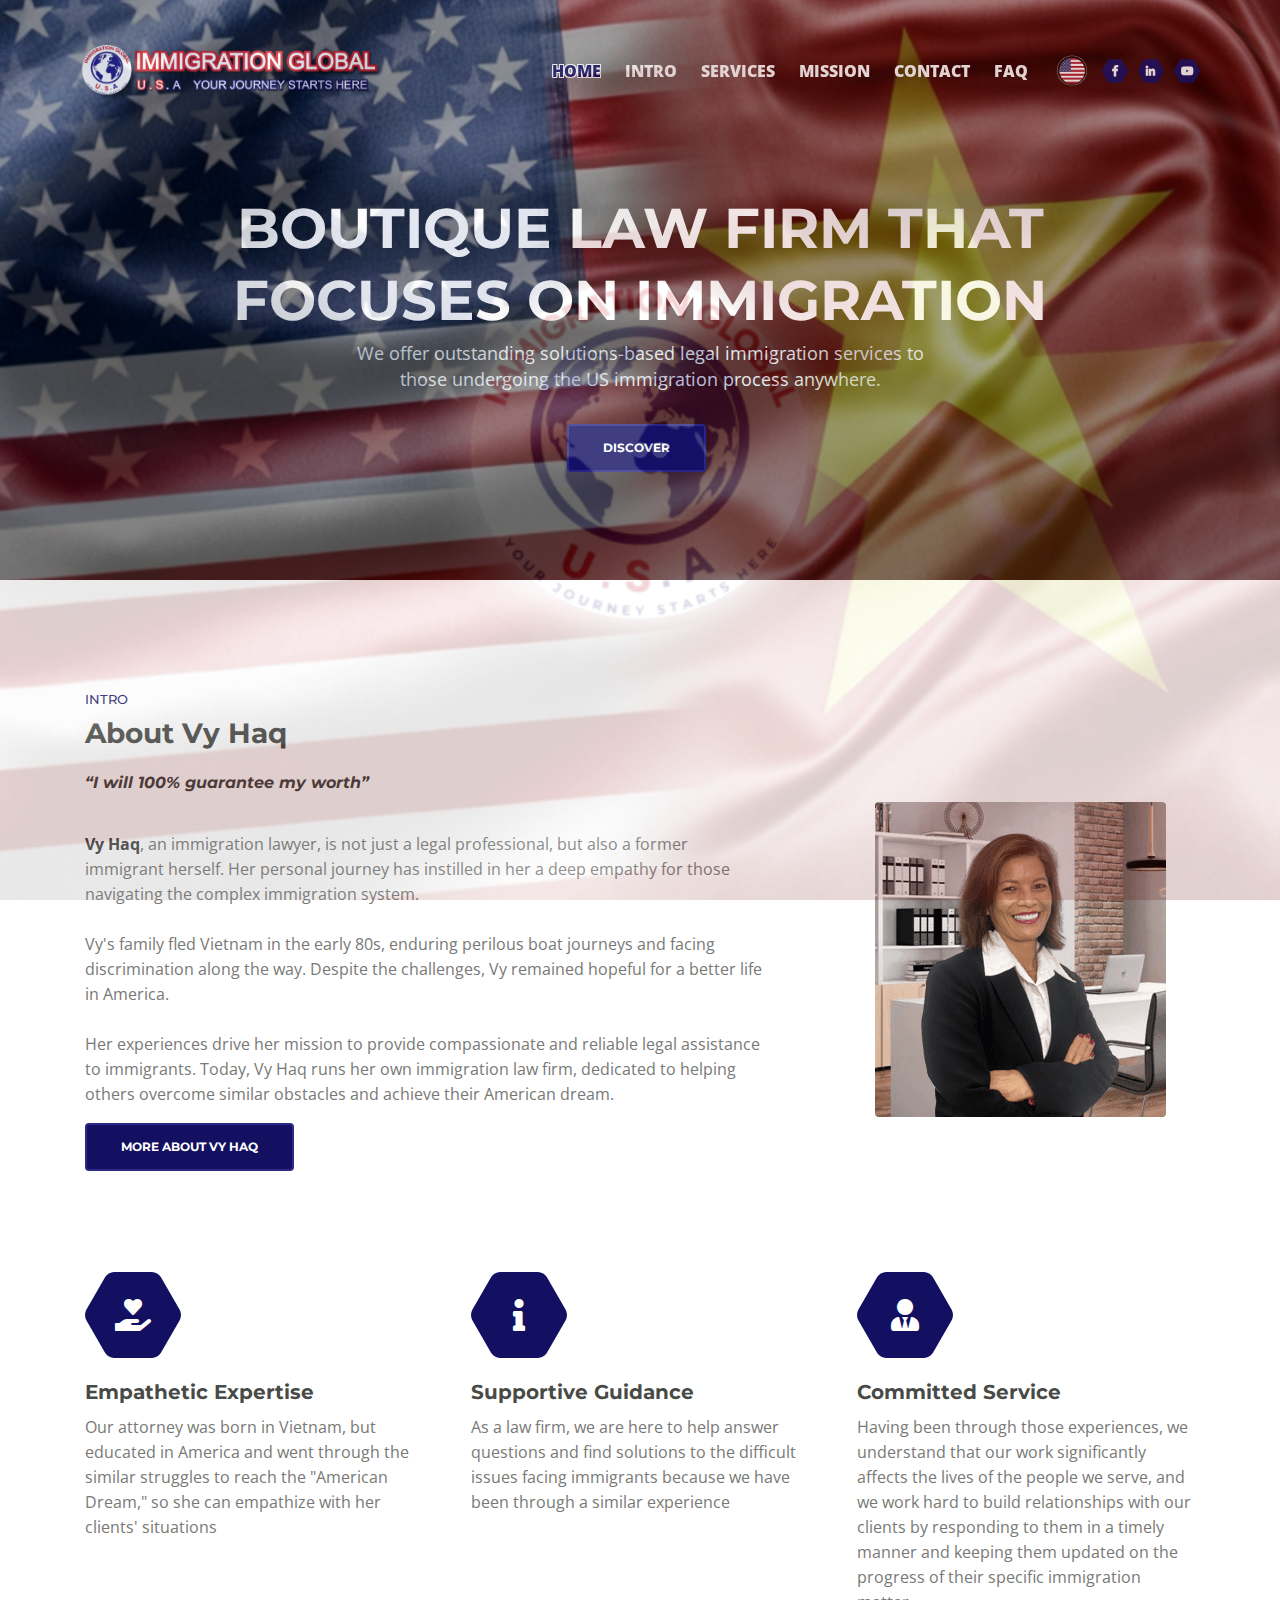
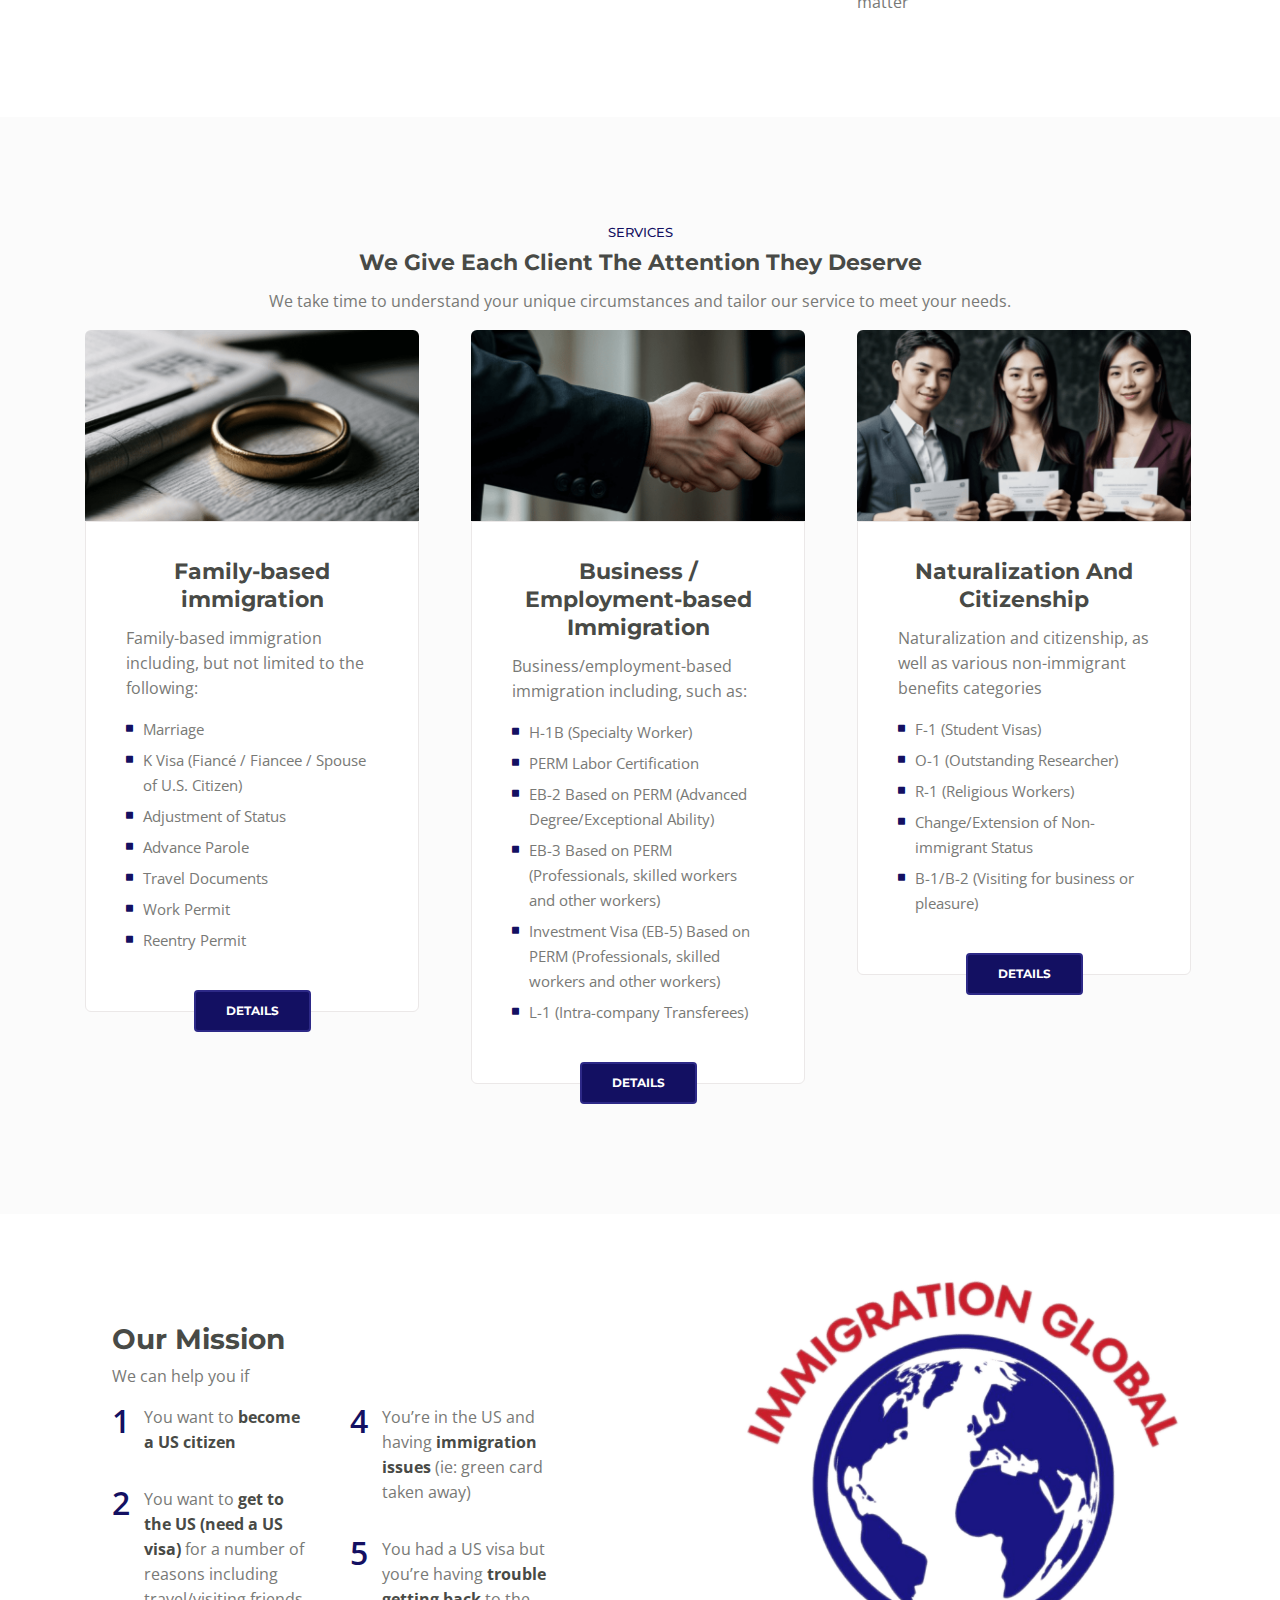
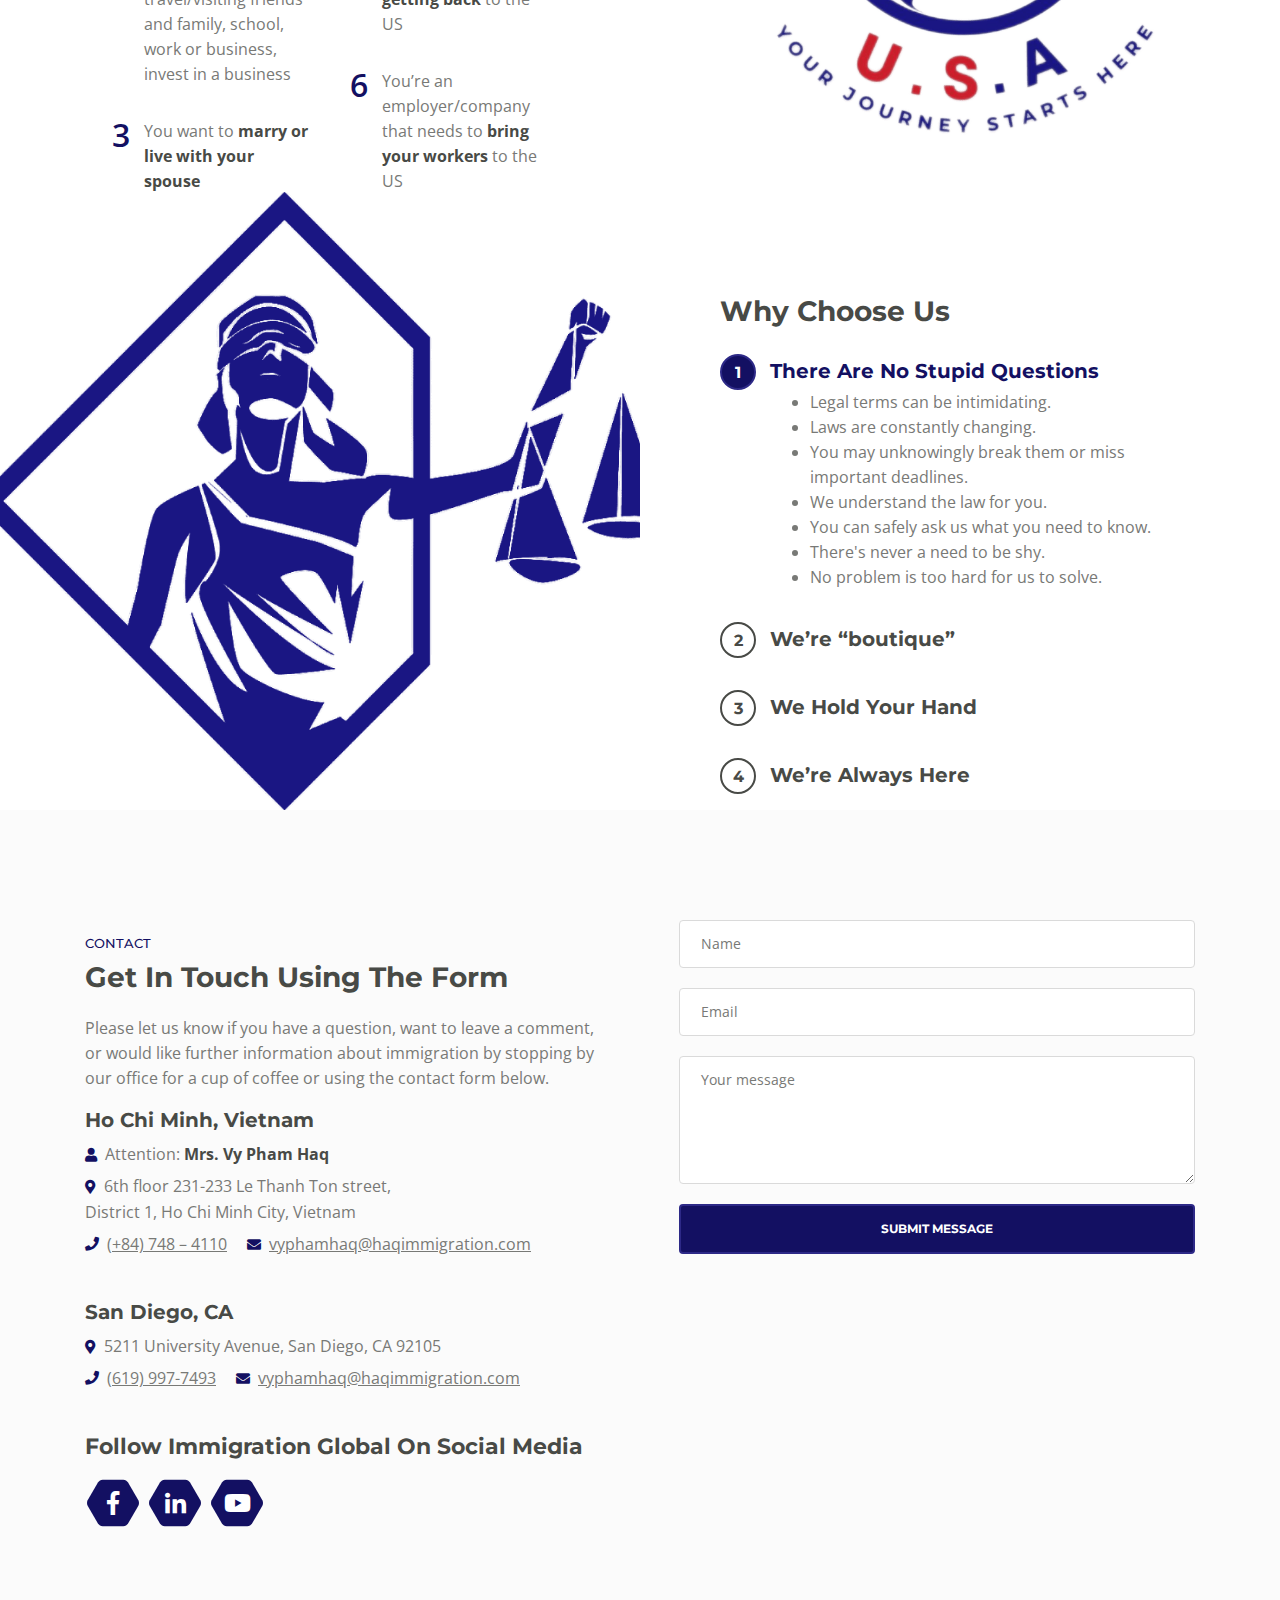
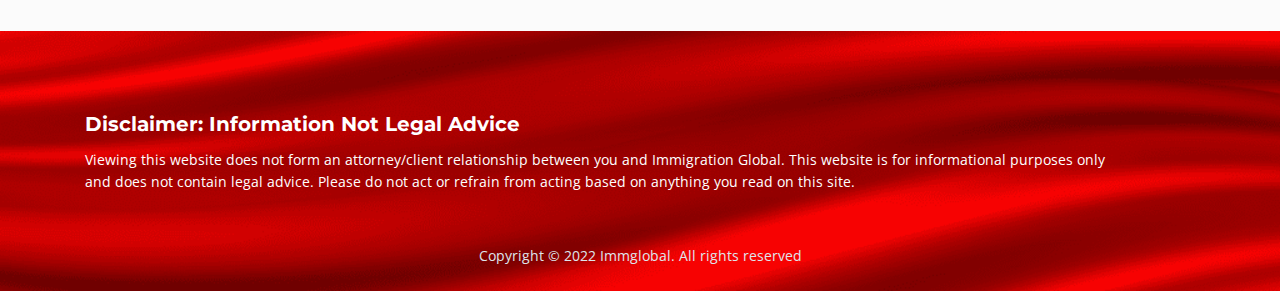
==== index-vn.html @ f874a33f "Lang" ====
<!DOCTYPE html>
<html lang="vi">
<head>
    <meta charset="utf-8">
    <meta name="viewport" content="width=device-width, initial-scale=1, shrink-to-fit=no">
    
    <!-- SEO Meta Tags -->
    <meta name="description" content="Immigration Global offers prestigious U.S. immigration services in Vietnam, including assistance with student visas, EB-5 investment visas, and family sponsorship for U.S. immigration.">
    <meta name="author" content="Inovatik">

    <!-- OG Meta Tags to improve the way the post looks when you share the page on LinkedIn, Facebook, Google+ -->
    <meta property="og:site_name" content="Immigration Global" /> <!-- website name -->
    <meta property="og:site" content="https://www.immigrationglobal.com" /> <!-- website link -->
    <meta property="og:title" content="Immigration Global - Prestige U.S. Immigration Services in Vietnam" /> <!-- title shown in the actual shared post -->
    <meta property="og:description" content="Immigration Global offers prestigious U.S. immigration services in Vietnam, including assistance with student visas, EB-5 investment visas, and family sponsorship for U.S. immigration." /> <!-- description shown in the actual shared post -->
    <meta property="og:image" content="https://www.immigrationglobal.com/images/og-image.jpg" /> <!-- image link, make sure it's jpg -->
    <meta property="og:url" content="https://www.immigrationglobal.com" /> <!-- where do you want your post to link to -->
    <meta property="og:type" content="website" />


    <!-- Website Title -->
    <title>Immigration Global - Prestige U.S. Immigration Services in Vietnam</title>
    
    <!-- Styles -->
    <link href="https://fonts.googleapis.com/css?family=Montserrat:500,700&display=swap&subset=latin-ext" rel="stylesheet">
    <link href="https://fonts.googleapis.com/css?family=Open+Sans:400,400i,600&display=swap&subset=latin-ext" rel="stylesheet">
    <link href="css/bootstrap.css" rel="stylesheet">
    <link href="css/fontawesome-all.css" rel="stylesheet">
    <link href="css/swiper.css" rel="stylesheet">
	<link href="css/magnific-popup.css" rel="stylesheet">
	<link href="css/styles.css" rel="stylesheet">
	
	<!-- Favicon  -->
    <link rel="apple-touch-icon" sizes="180x180" href="images/favicon/apple-touch-icon.png">
    <link rel="icon" type="image/png" sizes="32x32" href="images/favicon/favicon-32x32.png">
    <link rel="icon" type="image/png" sizes="16x16" href="images/favicon/favicon-16x16.png">
    <link rel="manifest" href="images/favicon/site.webmanifest">
</head>
<body data-spy="scroll" data-target=".fixed-top">
    
    <!-- Preloader -->
	<div class="spinner-wrapper">
        <div class="spinner">
            <div class="bounce1"></div>
            <div class="bounce2"></div>
            <div class="bounce3"></div>
        </div>
    </div>
    <!-- end of preloader -->
    

    <!-- Navbar -->
    <nav class="navbar navbar-expand-md navbar-dark navbar-custom fixed-top">
        <!-- Logo -->
        <a class="navbar-brand logo-image" href="index.html"><img src="images/logo-expanded.png" alt="alternative"></a>
        
        <!-- Mobile Menu Toggle Button -->
        <button class="navbar-toggler" type="button" data-toggle="collapse" data-target="#navbarsExampleDefault" aria-controls="navbarsExampleDefault" aria-expanded="false" aria-label="Toggle navigation">
            <span class="navbar-toggler-awesome fas fa-bars"></span>
            <span class="navbar-toggler-awesome fas fa-times"></span>
        </button>
        <!-- end of mobile menu toggle button -->

        <div class="collapse navbar-collapse" id="navbarsExampleDefault">
            <ul class="navbar-nav ml-auto">
                <li class="nav-item">
                    <a class="nav-link page-scroll" href="#header">HOME <span class="sr-only">(current)</span></a>
                </li>
                <li class="nav-item">
                    <a class="nav-link page-scroll" href="#intro">INTRO</a>
                </li>
                <li class="nav-item">
                    <a class="nav-link page-scroll" href="#services">SERVICES</a>
                </li>
                <li class="nav-item">
                    <a class="nav-link page-scroll" href="#mission">MISSION</a>
                </li>
                <li class="nav-item">
                    <a class="nav-link page-scroll" href="#contact">CONTACT</a>
                </li>
                <li class="nav-item">
                    <a class="nav-link page-scroll popup-with-move-anim" href="#faq-modal">FAQ</a>
                </li>
                <li class="nav-item ml-3">
                    <a class="nav-link nav-lang-us page-scroll" href="index.html" style="">
                    </a>
                </li>
            </ul>
            <span class="nav-item social-icons">
                <span class="fa-stack">
                    <a href="https://www.facebook.com/immiglobal.danang" target="_blank">
                        <span class="hexagon"></span>
                        <i class="fab fa-facebook-f fa-stack-1x"></i>
                    </a>
                </span>
                <span class="fa-stack">
                    <a href="https://www.linkedin.com/in/immigration-global-941715293" target="_blank">
                        <span class="hexagon"></span>
                        <i class="fab fa-linkedin-in fa-stack-1x"></i>
                    </a>
                </span>
                <span class="fa-stack">
                    <a href="https://www.youtube.com/@ImmigrationGlobal-bl4ry">
                        <span class="hexagon"></span>
                        <i class="fab fa-youtube fa-stack-1x"></i>
                    </a>
                </span>
            </span>
        </div>
    </nav> <!-- end of navbar -->
    <!-- end of navbar -->

    <!-- FAQ Lightbox -->
    <div id="faq-modal" class="lightbox-basic lightbox-faq zoom-anim-dialog mfp-hide">
        <div class="row align-items-center">
            <div class="col-lg-12">
                <h1>Frequently Asked Questions</h1>
                <hr class="line-heading">
            </div>
            <div class="col-lg-12">
                <p>
                    As immigration attorneys we are here to help answer questions and find solutions to the difficult issues facing immigrants because we have been through a similar experience. Having been through those experiences, we understand that our work significantly affects the lives of the people we serve, and we work hard to build relationships with our clients by responding to them in a timely manner and keeping them updated on the progress of their specific immigration matter.
                    <br>
                    <br>
                    Here, you will find answers to common queries about our services, including sponsorship, student visas, and investment visas. Explore the topics below to learn more about how we can assist you with your immigration needs.
                </p>
                <div class="accordion accordion-faq">
                    <div id="faq">
                        <h2>Sponsorship</h2>
                        <div class="item">
                            <div id="headingTwo">
                                <span class="collapsed" data-toggle="collapse" data-target="#collapseFaq1" aria-expanded="false" aria-controls="collapseFaq1" role="button">
                                    <span class="circle-numbering"></span><span class="accordion-title accordion-title-faq">Who can a U.S. Citizen Sponsor?</span>
                                </span>
                            </div>
                            <div id="collapseFaq1" class="collapse" aria-labelledby="headingTwo" data-parent="#faq">
                                <div class="accordion-body">
                                    <p>If you are a U.S. Citizen, you may petition for the following relatives, as long as you can prove the relationships:</p>
                                    <ul>
                                        <li>Husband or wife</li>
                                        <li>Unmarried children under 21 years old</li>
                                        <li>Unmarried son or daughter over 21 years old</li>
                                        <li>Married son or daughter of any age</li>
                                        <li>Brother(s) or Sister(s), if you are at least 21 years old</li>
                                        <li>Mother or father, if you are at least 21 years old</li>
                                    </ul>
                                </div>
                            </div>
                        </div> <!-- end of item -->
                        <div class="item">
                            <div id="headingTwo">
                                <span class="collapsed" data-toggle="collapse" data-target="#collapseFaq2" aria-expanded="false" aria-controls="collapseFaq2" role="button">
                                    <span class="circle-numbering"></span><span class="accordion-title accordion-title-faq">Who Can a Green Card Holder Sponsor?</span>
                                </span>
                            </div>
                            <div id="collapseFaq2" class="collapse" aria-labelledby="headingTwo" data-parent="#faq">
                                <div class="accordion-body">
                                    <p>If you are a lawful permanent resident (green card holder), you may petition for the following relatives, as long as you can prove the relationships:</p>
                                    <ul>
                                        <li>Husband or wife</li>
                                        <li>Unmarried child under 21 years of age</li>
                                        <li>Unmarried son or daughter over 21 years of age</li>
                                    </ul>
                                </div>
                            </div>
                        </div> <!-- end of item -->

                        <h2>F-1 Visa</h2>
                        <div class="item">
                            <div id="headingTwo">
                                <span class="collapsed" data-toggle="collapse" data-target="#collapseFaq3" aria-expanded="false" aria-controls="collapseFaq3" role="button">
                                    <span class="circle-numbering"></span><span class="accordion-title accordion-title-faq">What is an F-1 status?</span>
                                </span>
                            </div>
                            <div id="collapseFaq3" class="collapse" aria-labelledby="headingTwo" data-parent="#faq">
                                <div class="accordion-body">
                                    <p>An F-1 status is a non-immigrant status issued by the USCIS to the foreign student who is pursuing full-time study in the US.</p>
                                </div>
                            </div>
                        </div> <!-- end of item -->
                        <div class="item">
                            <div id="headingTwo">
                                <span class="collapsed" data-toggle="collapse" data-target="#collapseFaq4" aria-expanded="false" aria-controls="collapseFaq4" role="button">
                                    <span class="circle-numbering"></span><span class="accordion-title accordion-title-faq">How long can an alien student study in the U.S. under F-1 status?</span>
                                </span>
                            </div>
                            <div id="collapseFaq4" class="collapse" aria-labelledby="headingTwo" data-parent="#faq">
                                <div class="accordion-body">
                                    <p>F-1 status is allowed to remain in the U.S. for the duration of schooling.</p>
                                </div>
                            </div>
                        </div> <!-- end of item -->
                        <div class="item">
                            <div id="headingTwo">
                                <span class="collapsed" data-toggle="collapse" data-target="#collapseFaq5" aria-expanded="false" aria-controls="collapseFaq5" role="button">
                                    <span class="circle-numbering"></span><span class="accordion-title accordion-title-faq">I am in F-1 status. May I travel outside the US?</span>
                                </span>
                            </div>
                            <div id="collapseFaq5" class="collapse" aria-labelledby="headingTwo" data-parent="#faq">
                                <div class="accordion-body">
                                    <p>Yes, you may travel outside the US when you are in F-1 status.</p>
                                </div>
                            </div>
                        </div> <!-- end of item -->
                        <div class="item">
                            <div id="headingTwo">
                                <span class="collapsed" data-toggle="collapse" data-target="#collapseFaq6" aria-expanded="false" aria-controls="collapseFaq6" role="button">
                                    <span class="circle-numbering"></span><span class="accordion-title accordion-title-faq">I am in F-1 status. Am I allowed to work on campus?</span>
                                </span>
                            </div>
                            <div id="collapseFaq6" class="collapse" aria-labelledby="headingTwo" data-parent="#faq">
                                <div class="accordion-body">
                                    <p>Yes, you are allowed to work on campus, but the on-campus employment cannot displace US residents. Also, you are limited to 20 hours of work per week.</p>
                                </div>
                            </div>
                        </div> <!-- end of item -->

                        <h2>EB5-Investment Visa</h2>
                        <div class="item">
                            <div id="headingTwo">
                                <span class="collapsed" data-toggle="collapse" data-target="#collapseFaq7" aria-expanded="false" aria-controls="collapseFaq7" role="button">
                                    <span class="circle-numbering"></span><span class="accordion-title accordion-title-faq">How much money do I need to invest to get the EB visa?</span>
                                </span>
                            </div>
                            <div id="collapseFaq7" class="collapse" aria-labelledby="headingTwo" data-parent="#faq">
                                <div class="accordion-body">
                                    <p>The standard minimum amount has increased to $1.8 million or $900,000, depending on where the business that receives the investment is located.</p>
                                </div>
                            </div>
                        </div> <!-- end of item -->
                        <div class="item">
                            <div id="headingTwo">
                                <span class="collapsed" data-toggle="collapse" data-target="#collapseFaq8" aria-expanded="false" aria-controls="collapseFaq8" role="button">
                                    <span class="circle-numbering"></span><span class="accordion-title accordion-title-faq">What is an investment visa?</span>
                                </span>
                            </div>
                            <div id="collapseFaq8" class="collapse" aria-labelledby="headingTwo" data-parent="#faq">
                                <div class="accordion-body">
                                    <p>EB-5 visas enable foreigners to immigrate to the US if they make an investment in a U.S. business.</p>
                                </div>
                            </div>
                        </div> <!-- end of item -->
                        <div class="item">
                            <div id="headingTwo">
                                <span class="collapsed" data-toggle="collapse" data-target="#collapseFaq9" aria-expanded="false" aria-controls="collapseFaq9" role="button">
                                    <span class="circle-numbering"></span><span class="accordion-title accordion-title-faq">Can EB-5 visa holders work in the US?</span>
                                </span>
                            </div>
                            <div id="collapseFaq9" class="collapse" aria-labelledby="headingTwo" data-parent="#faq">
                                <div class="accordion-body">
                                    <p>EB-5 visa holders are granted a green card which allows them to permanently live and work in the US.</p>
                                </div>
                            </div>
                        </div> <!-- end of item -->
                        <div class="item">
                            <div id="headingTwo">
                                <span class="collapsed" data-toggle="collapse" data-target="#collapseFaq10" aria-expanded="false" aria-controls="collapseFaq10" role="button">
                                    <span class="circle-numbering"></span><span class="accordion-title accordion-title-faq">Can I bring my family to the US?</span>
                                </span>
                            </div>
                            <div id="collapseFaq10" class="collapse" aria-labelledby="headingTwo" data-parent="#faq">
                                <div class="accordion-body">
                                    <p>EB-5 visa holders can also bring their spouse and unmarried children under the age of 21 to the US.</p>
                                    <p>There are several requirements that foreign investors must meet to qualify for an EB-5 visa. Investors must make the required capital investment in a U.S. business.</p>
                                </div>
                            </div>
                        </div> <!-- end of item -->
                        <div class="item">
                            <div id="headingTwo">
                                <span class="collapsed" data-toggle="collapse" data-target="#collapseFaq11" aria-expanded="false" aria-controls="collapseFaq11" role="button">
                                    <span class="circle-numbering"></span><span class="accordion-title accordion-title-faq">What are the requirements?</span>
                                </span>
                            </div>
                            <div id="collapseFaq11" class="collapse" aria-labelledby="headingTwo" data-parent="#faq">
                                <div class="accordion-body">
                                    <p>There are two investment options for EB-5 visa applicants. EB-5 applicants can facilitate their investment as an individual (direct) or can invest through an EB-5 Regional Center.</p>
                                </div>
                            </div>
                        </div> <!-- end of item -->
                        <div class="item">
                            <div id="headingTwo">
                                <span class="collapsed" data-toggle="collapse" data-target="#collapseFaq12" aria-expanded="false" aria-controls="collapseFaq12" role="button">
                                    <span class="circle-numbering"></span><span class="accordion-title accordion-title-faq">Can EB-5 Investors become US citizens?</span>
                                </span>
                            </div>
                            <div id="collapseFaq12" class="collapse" aria-labelledby="headingTwo" data-parent="#faq">
                                <div class="accordion-body">
                                    <p>To qualify to become a U.S. citizen, the EB-5 visa holders must first be permanent residents for at least five years. Then the EB-5 visa holder can go through the naturalization process which enables them to become a United States citizen.</p>
                                </div>
                            </div>
                        </div> <!-- end of item -->
                        <div class="item">
                            <div id="headingTwo">
                                <span class="collapsed" data-toggle="collapse" data-target="#collapseFaq13" aria-expanded="false" aria-controls="collapseFaq13" role="button">
                                    <span class="circle-numbering"></span><span class="accordion-title accordion-title-faq">What is a working visa?</span>
                                </span>
                            </div>
                            <div id="collapseFaq13" class="collapse" aria-labelledby="headingTwo" data-parent="#faq">
                                <div class="accordion-body">
                                    <p>The working visa is used for people to go and work temporarily in the U.S. for a specified period of time. The period of time that you will be working should be noted in the employment contract or the visa application.</p>
                                </div>
                            </div>
                        </div> <!-- end of item -->

                        <h2>B-1 Business Visa And B-2 Visiting Visa</h2>
                        <div class="item">
                            <div id="headingTwo">
                                <span class="collapsed" data-toggle="collapse" data-target="#collapseFaq14" aria-expanded="false" aria-controls="collapseFaq14" role="button">
                                    <span class="circle-numbering"></span><span class="accordion-title accordion-title-faq">What is a B-1 Business Visa?</span>
                                </span>
                            </div>
                            <div id="collapseFaq14" class="collapse" aria-labelledby="headingTwo" data-parent="#faq">
                                <div class="accordion-body">
                                    <p>When traveling for business, an individual should apply for a B-1 visa. Reasons to apply for a business visa include the following: consulting with business associates, attending a business conference or convention, negotiating contracts, purchasing property, and investigating business opportunities. If you plan to come to the United States for one of these business-related purposes, you may be eligible to apply for a B-1 visa. Learn more about your eligibility on our B-1 visa page.</p>
                                </div>
                            </div>
                        </div> <!-- end of item -->
                        <div class="item">
                            <div id="headingTwo">
                                <span class="collapsed" data-toggle="collapse" data-target="#collapseFaq15" aria-expanded="false" aria-controls="collapseFaq15" role="button">
                                    <span class="circle-numbering"></span><span class="accordion-title accordion-title-faq">What is a B-2 Visiting Visa?</span>
                                </span>
                            </div>
                            <div id="collapseFaq15" class="collapse" aria-labelledby="headingTwo" data-parent="#faq">
                                <div class="accordion-body">
                                    <p>Those who wish to travel to the US for tourism, vacation, or to visit family should apply for the B-2 visa. This visa also includes those who are entering the country for medical treatment or participation in certain types of social or service events. Immigration can issue the visiting visa for up to six months.</p>
                                </div>
                            </div>
                        </div> <!-- end of item -->

                        <h2>Fiancé Visa (K-1)</h2>
                        <div class="item">
                            <div id="headingTwo">
                                <span class="collapsed" data-toggle="collapse" data-target="#collapseFaq16" aria-expanded="false" aria-controls="collapseFaq16" role="button">
                                    <span class="circle-numbering"></span><span class="accordion-title accordion-title-faq">What is a fiancé (K-1) Visa?</span>
                                </span>
                            </div>
                            <div id="collapseFaq16" class="collapse" aria-labelledby="headingTwo" data-parent="#faq">
                                <div class="accordion-body">
                                    <p>The fiancé visa is for the fiancé of a U.S. citizen to travel to the US for the purpose of marriage to the U.S. citizen.</p>
                                </div>
                            </div>
                        </div> <!-- end of item -->
                        <div class="item">
                            <div id="headingTwo">
                                <span class="collapsed" data-toggle="collapse" data-target="#collapseFaq17" aria-expanded="false" aria-controls="collapseFaq17" role="button">
                                    <span class="circle-numbering"></span><span class="accordion-title accordion-title-faq">How long does it take to process the visa?</span>
                                </span>
                            </div>
                            <div id="collapseFaq17" class="collapse" aria-labelledby="headingTwo" data-parent="#faq">
                                <div class="accordion-body">
                                    <p>It takes four to six months, depending on your situation.</p>
                                </div>
                            </div>
                        </div> <!-- end of item -->
                        <div class="item">
                            <div id="headingTwo">
                                <span class="collapsed" data-toggle="collapse" data-target="#collapseFaq18" aria-expanded="false" aria-controls="collapseFaq18" role="button">
                                    <span class="circle-numbering"></span><span class="accordion-title accordion-title-faq">What happens once I arrive in the US?</span>
                                </span>
                            </div>
                            <div id="collapseFaq18" class="collapse" aria-labelledby="headingTwo" data-parent="#faq">
                                <div class="accordion-body">
                                    <p>You have to get married within 90 days of your arrival or you need to return to your country.</p>
                                </div>
                            </div>
                        </div> <!-- end of item -->

                        <h2>Marriage Visa</h2>
                        <div class="item">
                            <div id="headingTwo">
                                <span class="collapsed" data-toggle="collapse" data-target="#collapseFaq19" aria-expanded="false" aria-controls="collapseFaq19" role="button">
                                    <span class="circle-numbering"></span><span class="accordion-title accordion-title-faq">What is a marriage visa?</span>
                                </span>
                            </div>
                            <div id="collapseFaq19" class="collapse" aria-labelledby="headingTwo" data-parent="#faq">
                                <div class="accordion-body">
                                    <p>A Marriage Visa is an immigration visa that allows the foreign spouse of a U.S. Citizen or U.S. Legal Resident to immigrate to the United States.</p>
                                </div>
                            </div>
                        </div> <!-- end of item -->
                        <div class="item">
                            <div id="headingTwo">
                                <span class="collapsed" data-toggle="collapse" data-target="#collapseFaq20" aria-expanded="false" aria-controls="collapseFaq20" role="button">
                                    <span class="circle-numbering"></span><span class="accordion-title accordion-title-faq">How long does it take for my wife/husband to come to the US?</span>
                                </span>
                            </div>
                            <div id="collapseFaq20" class="collapse" aria-labelledby="headingTwo" data-parent="#faq">
                                <div class="accordion-body">
                                    <p>It takes approximately 6-8 months, or longer depending on your situation.</p>
                                </div>
                            </div>
                        </div> <!-- end of item -->
                    </div> <!-- end of faq -->
                </div> <!-- end of accordion -->
            </div> <!-- end of col -->
        </div> <!-- end of row -->
        <div class="row">
            <button title="Close (Esc)" type="button" class="mfp-close x-button">×</button>
        </div> <!-- end of row -->
    </div> <!-- end of lightbox-basic -->
    <!-- end of faq lightbox -->

    <!-- Header -->
    <header id="header" class="header">
        <div class="header-content">
            <div class="container">
                <div class="row">
                    <div class="col-lg-12">
                        <div class="text-container">
                            <h1><span id="js-rotating-1">
                                Boutique law firm that,
                                First 20-minute,
                                Relatable attorney that,
                                We are fully fluent in,
                                Offices in San Diego,
                                Reliable services,
                                Dedicated to ensuring your
                            </span></h1>
                            <h1><span id="js-rotating-2">
                                focuses on immigration,
                                consultation is free,
                                understands your needs,
                                Vietnamese and English,
                                and Ho Chi Minh,
                                when you need them,
                                success in every step
                            </span></h1>
                            <p class="p-heading p-large">We offer outstanding solutions-based legal immigration services to those undergoing the US immigration process anywhere.</p>
                            <a class="btn-solid-lg page-scroll" href="#intro">DISCOVER</a>
                        </div>
                    </div> <!-- end of col -->
                </div> <!-- end of row -->
            </div> <!-- end of container -->
        </div> <!-- end of header-content -->
    </header> <!-- end of header -->
    <!-- end of header -->

    <!-- Intro -->
    <div id="intro" class="basic-1">
        <div class="container">
            <div class="row">
                <div class="col-lg-12">
                    <div class="section-title">INTRO</div>
                    <h2>About Vy Haq</h2>
                    <h6><i>“I will 100% guarantee my worth”</i></h6>
                </div>
                <div class="col-lg-8">
                    <div class="text-container">
                        <p>
                            <strong>Vy Haq</strong>, an immigration lawyer, is not just a legal professional, but also a former immigrant herself. Her personal journey has instilled in her a deep empathy for those navigating the complex immigration system.
                            <br>
                            <br>
                            Vy's family fled Vietnam in the early 80s, enduring perilous boat journeys and facing discrimination along the way. Despite the challenges, Vy remained hopeful for a better life in America.
                            <br>
                            <br>
                            Her experiences drive her mission to provide compassionate and reliable legal assistance to immigrants. Today, Vy Haq runs her own immigration law firm, dedicated to helping others overcome similar obstacles and achieve their American dream.
                        </p>
                        <a class="btn-solid-lg page-scroll popup-with-move-anim" href="#more-about-modal">MORE ABOUT VY HAQ</a>
                    </div> <!-- end of text-container -->
                </div> <!-- end of col -->
                <div class="col-lg-4">
                    <div class="image-container">
                        <img class="img-fluid d-block mx-auto" src="images/intro-office.png" alt="alternative">
                    </div> <!-- end of image-container -->
                </div> <!-- end of col -->
            </div> <!-- end of row -->
        </div> <!-- end of container -->
    </div> <!-- end of basic-1 -->
    <!-- end of intro -->


    <!-- About Lightbox -->
    <div id="more-about-modal" class="lightbox-basic zoom-anim-dialog mfp-hide">
        <div class="row align-items-center">
            <div class="col-lg-12">
                <h3>More About Vy Haq</h3>
                <hr class="line-heading">
                <h6><i>“I am a 'Boat Person'”</i></h6>
            </div>
            <div class="col-lg-8 order-2 order-lg-1 text-left text-lg-left">
                <p>
                    I’m not just a lawyer. I am a former immigrant myself. My personal life experience has fueled my passion for providing the most caring immigration services possible, at reasonable rates. I’m invested in your story. Your story is my story.
                    <br>
                    <br>
                    Because my grandfather served the Southern army during the Vietnam war, he was seen as unpatriotic. Our family was always under watchful eyes, and not treated equally because of this. In the early 80’s it was against the law to leave Vietnam, but my parents knew that we needed to. However, because of spying neighbors, we had to escape in the dead of night on small boats. It’s why we were given the name “boat people.”
                </p>
            </div> <!-- end of col -->
            <div class="col-lg-4 text-center order-1 order-lg-2">
                <img class="img-fluid img-more-about" src="images/more-about-1.png" alt="alternative">
            </div> <!-- end of col -->
        </div> <!-- end of row -->
        <div class="row align-items-center">
            <div class="col-lg-4 text-center order-1 order-lg-1">
                <img class="img-fluid img-more-about" src="images/more-about-2.png" alt="alternative">
            </div> <!-- end of col -->
            <div class="col-lg-8 text-left text-lg-right order-2 order-lg-2">
                <p>
                    My father and siblings left years before my mother and I did. I was only 6 at the time and the journey was far too dangerous. When the time ripened, my mother searched many late nights for a boat for us. Finally the day came. We stuffed ourselves quietly with the others into a dark shack in the countryside. When the door opened we all ran for our dear lives towards the boat. Some were shot, some were captured, and some just didn’t make it. The boat was too small for all of us.
                    <br>
                    <br>
                    The journey was hardly easier. The waves could be relentless, my mother became sick immediately, and we didn’t have enough food and water. If you got too sick, they threw you overboard to prevent contagion. I was scared for my life and I was really scared for my mother’s life. I didn’t sleep on the boat, but I did dream. I dreamt of America, the promised land, where the streets were paved with gold and there would be a bounty of food to eat.
                </p>
            </div> <!-- end of col -->
        </div> <!-- end of row -->
        <div class="row">
            <div class="col-lg-7 order-2 order-lg-1 text-left text-lg-left">
                <div class="text-container">
                    <p>
                        This hope sustained me through the passage. We would scream at big ships, if not to rescue us, to at least offer food and water. Most ships moved on, the people aboard staring at us in disgust. Finally, a ship stopped and helped us to Hong Kong, where we stayed in our first refugee camp. Our journey took us to other lands and refugee sights, until we did, at last, reach that promised land.
                        <br>
                        <br>
                        My parents didn’t know there was an immigration process; that there were laws and regulations for living in the U.S. They also didn’t speak English. All they could do was ask for help. Many along the way took money, but didn’t help. The system was convoluted and the wrong information was everywhere. We had already endured so much; we just needed relief.
                    </p>
                </div> <!-- end of text-container -->
            </div> <!-- end of col -->
            <div class="col-lg-5 text-center order-1 order-lg-2">
                <div class="image-container">
                    <img class="img-fluid img-more-about" src="images/more-about-3.png" alt="alternative">
                </div> <!-- end of image-container -->
            </div> <!-- end of col -->
        </div> <!-- end of row -->
        <div class="row">
            <div class="col-lg-12">
                <div class="text-container text-left text-lg-left">
                    <p>
                        Through all this frustration, I decided to make it my life’s mission to provide useful legal information and advice to those who desperately need it. To give them a sense of trust and safety through a journey I know all-too-well can feel absolutely terrifying. I realized my childhood dream of starting my own immigration law firm. Today I hope to become a part of your story, so that I may change it.
                    </p>
                </div> <!-- end of text-container -->
            </div> <!-- end of col -->
        </div> <!-- end of row -->
        <div class="row">
            <button title="Close (Esc)" type="button" class="mfp-close x-button">×</button>
            <div class="col-lg-12 text-right">
                <a class="btn-solid-reg mfp-close as-button" href="#contact">CONTACT</a> <a class="btn-outline-reg mfp-close as-button" href="#projects">BACK</a> 
            </div> <!-- end of col -->
        </div> <!-- end of row -->
    </div> <!-- end of lightbox-basic -->

    <!-- end of about lightbox -->

    <!-- Description -->
    <div class="cards-1">
        <div class="container">
            <div class="row">
                <div class="col-lg-12">
                    
                    <!-- Card -->
                    <div class="card">
                        <span class="fa-stack">
                            <span class="hexagon"></span>
                            <i class="fas fa-hand-holding-heart fa-stack-1x"></i>
                        </span>
                        <div class="card-body">
                            <h4 class="card-title">Empathetic Expertise</h4>
                            <p>Our attorney was born in Vietnam, but educated in America and went through the similar struggles to reach the "American Dream," so she can empathize with her clients' situations</p>
                        </div>
                    </div>
                    <!-- end of card -->

                    <!-- Card -->
                    <div class="card">
                        <span class="fa-stack">
                            <span class="hexagon"></span>
                            <i class="fas fa-info fa-stack-1x"></i>
                        </span>
                        <div class="card-body">
                            <h4 class="card-title">Supportive Guidance</h4>
                            <p>As a law firm, we are here to help answer questions and find solutions to the difficult issues facing immigrants because we have been through a similar experience</p>
                        </div>
                    </div>
                    <!-- end of card -->

                    <!-- Card -->
                    <div class="card">
                        <span class="fa-stack">
                            <span class="hexagon"></span>
                            <i class="fas fa-user-tie fa-stack-1x"></i>
                        </span>
                        <div class="card-body">
                            <h4 class="card-title">Committed Service</h4>
                            <p>Having been through those experiences, we understand that our work significantly affects the lives of the people we serve, and we work hard to build relationships with our clients by responding to them in a timely manner and keeping them updated on the progress of their specific immigration matter</p>
                        </div>
                    </div>
                    <!-- end of card -->

                </div> <!-- end of col -->
            </div> <!-- end of row -->
        </div> <!-- end of container -->
    </div> <!-- end of cards-1 -->
    <!-- end of description -->


    <!-- Services -->
    <div id="services" class="cards-2">
        <div class="container">
            <div class="row">
                <div class="col-lg-12">
                    <div class="section-title">SERVICES</div>
                    <h3>We Give Each Client The Attention They Deserve</h3>
                    <p class="text-center">We take time to understand your unique circumstances and tailor our service to meet your needs.</p>
                </div> <!-- end of col -->
            </div> <!-- end of row -->
            <div class="row">
                <div class="col-lg-12">
                    
                    <!-- Card -->
                    <div class="card">
                        <div class="card-image">
                            <img class="img-fluid" src="images/services-1.png" alt="alternative">
                        </div>
                        <div class="card-body">
                            <h3 class="card-title">Family-based immigration</h3>
                            <p>Family-based immigration including, but not limited to the following:
                            </p>
                            <ul class="list-unstyled li-space-lg">
                                <li class="media">
                                    <i class="fas fa-square"></i>
                                    <div class="media-body">Marriage</div>
                                </li>
                                <li class="media">
                                    <i class="fas fa-square"></i>
                                    <div class="media-body">K Visa (Fiancé / Fiancee / Spouse of U.S. Citizen)</div>
                                </li>
                                <li class="media">
                                    <i class="fas fa-square"></i>
                                    <div class="media-body">Adjustment of Status</div>
                                </li>
                                <li class="media">
                                    <i class="fas fa-square"></i>
                                    <div class="media-body">Advance Parole</div>
                                </li>
                                <li class="media">
                                    <i class="fas fa-square"></i>
                                    <div class="media-body">Travel Documents</div>
                                </li>
                                <li class="media">
                                    <i class="fas fa-square"></i>
                                    <div class="media-body">Work Permit</div>
                                </li>
                                <li class="media">
                                    <i class="fas fa-square"></i>
                                    <div class="media-body">Reentry Permit</div>
                                </li>
                            </ul>
                        </div>
                        <div class="button-container">
                            <a class="btn-solid-reg page-scroll" href="#callMe">DETAILS</a>
                        </div> <!-- end of button-container -->
                    </div>
                    <!-- end of card -->

                    <!-- Card -->
                    <div class="card">
                        <div class="card-image">
                            <img class="img-fluid" src="images/services-2.png" alt="alternative">
                        </div>
                        <div class="card-body">
                            <h3 class="card-title">Business / Employment-based Immigration</h3>
                            <p>Business/employment-based immigration including, such as:</p>
                            <ul class="list-unstyled li-space-lg">
                                <li class="media">
                                    <i class="fas fa-square"></i>
                                    <div class="media-body">H-1B (Specialty Worker)</div>
                                </li>
                                <li class="media">
                                    <i class="fas fa-square"></i>
                                    <div class="media-body">PERM Labor Certification</div>
                                </li>
                                <li class="media">
                                    <i class="fas fa-square"></i>
                                    <div class="media-body">EB-2 Based on PERM (Advanced Degree/Exceptional Ability)</div>
                                </li>
                                <li class="media">
                                    <i class="fas fa-square"></i>
                                    <div class="media-body">EB-3 Based on PERM (Professionals, skilled workers and other workers)</div>
                                </li>
                                <li class="media">
                                    <i class="fas fa-square"></i>
                                    <div class="media-body">Investment Visa (EB-5) Based on PERM (Professionals, skilled workers and other workers)</div>
                                </li>
                                <li class="media">
                                    <i class="fas fa-square"></i>
                                    <div class="media-body">L-1 (Intra-company Transferees)</div>
                                </li>
                            </ul>
                        </div>
                        <div class="button-container">
                            <a class="btn-solid-reg page-scroll" href="#callMe">DETAILS</a>
                        </div> <!-- end of button-container -->
                    </div>
                    <!-- end of card -->

                    <!-- Card -->
                    <div class="card">
                        <div class="card-image">
                            <img class="img-fluid" src="images/services-3.png" alt="alternative">
                        </div>
                        <div class="card-body">
                            <h3 class="card-title">Naturalization And Citizenship</h3>
                            <p>Naturalization and citizenship, as well as various non-immigrant benefits categories</p>
                            <ul class="list-unstyled li-space-lg">
                                <li class="media">
                                    <i class="fas fa-square"></i>
                                    <div class="media-body">F-1 (Student Visas)</div>
                                </li>
                                <li class="media">
                                    <i class="fas fa-square"></i>
                                    <div class="media-body">O-1 (Outstanding Researcher)</div>
                                </li>
                                <li class="media">
                                    <i class="fas fa-square"></i>
                                    <div class="media-body">R-1 (Religious Workers)</div>
                                </li>
                                <li class="media">
                                    <i class="fas fa-square"></i>
                                    <div class="media-body">Change/Extension of Non-immigrant Status</div>
                                </li>
                                <li class="media">
                                    <i class="fas fa-square"></i>
                                    <div class="media-body">B-1/B-2 (Visiting for business or pleasure)</div>
                                </li>
                            </ul>
                        </div>
                        <div class="button-container">
                            <a class="btn-solid-reg page-scroll" href="#callMe">DETAILS</a>
                        </div> <!-- end of button-container -->
                    </div>
                    <!-- end of card -->

                </div> <!-- end of col -->
            </div> <!-- end of row -->
        </div> <!-- end of container -->
    </div> <!-- end of cards-2 -->
    <!-- end of services -->
    

    <!-- Details 2 -->
    <div id="mission" class="tabs">
        <div class="area-1">
            <div class="tabs-container">
                <div class="tab-pane fade show active" id="tab-2" role="tabpanel" aria-labelledby="tab-2">
                        <h2>Our Mission</h2>
                        <p>We can help you if</p>
                        <ul class="list-unstyled li-space-lg first">
                            <li class="media">
                                <div class="media-bullet">1</div>
                                <div class="media-body">You want to <strong>become a US citizen</strong></div>
                            </li>
                            <li class="media">
                                <div class="media-bullet">2</div>
                                <div class="media-body">You want to <strong>get to the US (need a US visa)</strong> for a number of reasons including travel/visiting friends and family, school, work or business, invest in a business</div>
                            </li>
                            <li class="media">
                                <div class="media-bullet">3</div>
                                <div class="media-body">You want to <strong>marry or live with your spouse</strong></div>
                            </li>
                        </ul>
                        <ul class="list-unstyled li-space-lg last">
                            <li class="media">
                                <div class="media-bullet">4</div>
                                <div class="media-body">You’re in the US and having <strong>immigration issues</strong> (ie: green card taken away)</div>
                            </li>
                            <li class="media">
                                <div class="media-bullet">5</div>
                                <div class="media-body">You had a US visa but you’re having <strong>trouble getting back</strong> to the US</div>
                            </li>
                            <li class="media">
                                <div class="media-bullet">6</div>
                                <div class="media-body">You’re an employer/company that needs to <strong>bring your workers</strong> to the US</div>
                            </li>
                        </ul>
                    </div>

            </div> <!-- end of tabs-container -->
        </div><!-- end of area-1 on same line and no space between comments to eliminate margin white space --><div class="area-2"></div> <!-- end of area-2 -->
    </div> <!-- end of tabs -->
    <!-- end of details 2 -->


    <!-- Details 1 -->
	<div id="details" class="accordion">
		<div class="area-1">
		</div><!-- end of area-1 on same line and no space between comments to eliminate margin white space --><div class="area-2">
            
            <!-- Accordion -->
            <div class="accordion-container" id="accordionOne">
                <h2>Why Choose Us</h2>
                <div class="item">
                    <div id="headingOne">
                        <span data-toggle="collapse" data-target="#collapseOne" aria-expanded="true" aria-controls="collapseOne" role="button">
                            <span class="circle-numbering">1</span><span class="accordion-title">There Are No Stupid Questions</span>
                        </span>
                    </div>
                    <div id="collapseOne" class="collapse show" aria-labelledby="headingOne" data-parent="#accordionOne">
                        <div class="accordion-body">
                            <ul>
                                <li>Legal terms can be intimidating.</li>
                                <li>Laws are constantly changing.</li>
                                <li>You may unknowingly break them or miss important deadlines.</li>
                                <li>We understand the law for you.</li>
                                <li>You can safely ask us what you need to know.</li>
                                <li>There's never a need to be shy.</li>
                                <li>No problem is too hard for us to solve.</li>
                            </ul>
                        </div>
                    </div>
                </div> <!-- end of item -->
            
                <div class="item">
                    <div id="headingTwo">
                        <span class="collapsed" data-toggle="collapse" data-target="#collapseTwo" aria-expanded="false" aria-controls="collapseTwo" role="button">
                            <span class="circle-numbering">2</span><span class="accordion-title">We’re “boutique”</span>
                        </span>
                    </div>
                    <div id="collapseTwo" class="collapse" aria-labelledby="headingTwo" data-parent="#accordionOne">
                        <div class="accordion-body">
                            <ul>
                                <li>A boutique law firm offers specialized expertise in immigration law.</li>
                                <li>With many years of experience, we possess comprehensive knowledge in the field.</li>
                                <li>As a smaller firm, we prioritize building close relationships with our clients.</li>
                                <li>Our personal commitment is dedicated to the success of our clients.</li>
                            </ul>
                        </div>
                    </div>
                </div> <!-- end of item -->
            
                <div class="item">
                    <div id="headingThree">
                        <span class="collapsed" data-toggle="collapse" data-target="#collapseThree" aria-expanded="false" aria-controls="collapseThree" role="button">
                            <span class="circle-numbering">3</span><span class="accordion-title">We Hold Your Hand</span>
                        </span>
                    </div>
                    <div id="collapseThree" class="collapse" aria-labelledby="headingThree" data-parent="#accordionOne">
                        <div class="accordion-body">
                            <ul>
                                <li>Share your needs; we'll handle them with our expertise.</li>
                                <li>Unsure where to start? We'll guide you through the process.</li>
                                <li>We'll ask the right questions to get you on track.</li>
                                <li>We manage all immigration paperwork and communication.</li>
                                <li>Prepare for your interview with our thorough assistance.</li>
                            </ul>
                        </div>
                    </div>
                </div> <!-- end of item -->
            
                <div class="item">
                    <div id="headingThree">
                        <span class="collapsed" data-toggle="collapse" data-target="#collapseFour" aria-expanded="false" aria-controls="collapseFour" role="button">
                            <span class="circle-numbering">4</span><span class="accordion-title">We’re Always Here</span>
                        </span>
                    </div>
                    <div id="collapseFour" class="collapse" aria-labelledby="headingThree" data-parent="#accordionOne">
                        <div class="accordion-body">
                            <ul>
                                <li>"Open-door policy" ensures immediate attention to your concerns.</li>
                                <li>We respond urgently, even without an appointment.</li>
                                <li>Expect regular progress updates from us.</li>
                                <li>You'll receive personalized attention, making you feel like our only client.</li>
                            </ul>
                        </div>
                    </div>
                </div> <!-- end of item -->
            </div> <!-- end of accordion-container -->
            <!-- end of accordion -->

		</div> <!-- end of area-2 -->
    </div> <!-- end of accordion -->
    <!-- end of details 1 -->


    <!-- Contact -->
    <div id="contact" class="form-2">
        <div class="container">
            <div class="row">
                <div class="col-lg-6">
                    <div class="text-container">
                        <div class="section-title">CONTACT</div>
                        <h2>Get In Touch Using The Form</h2>
                        <p>Please let us know if you have a question, want to leave a comment, or would like further information about immigration by stopping by our office for a cup of coffee or using the contact form below.</p>
                        <h4>Ho Chi Minh, Vietnam</h4>
                        <ul class="list-unstyled li-space-lg">
                            <li class="address"><i class="fas fa-user"></i>Attention: <strong>Mrs. Vy Pham Haq</strong></li>
                            <li class="address"><i class="fas fa-map-marker-alt"></i>6th floor 231-233 Le Thanh Ton street,<br>District 1, Ho Chi Minh City, Vietnam</li>
                            <li><i class="fas fa-phone"></i><a href="tel:+847484110">(+84) 748 – 4110</a></li>
                            <li><i class="fas fa-envelope"></i><a href="mailto:vyphamhaq@haqimmigration.com">vyphamhaq@haqimmigration.com</a></li>
                        </ul>
                        <h4>San Diego, CA</h4>
                        <ul class="list-unstyled li-space-lg">
                            <li class="address"><i class="fas fa-map-marker-alt"></i>5211 University Avenue, San Diego, CA 92105</li>
                            <li><i class="fas fa-phone"></i><a href="tel:+16199977493">(619) 997-7493</a></li>
                            <li><i class="fas fa-envelope"></i><a href="vyphamhaq@haqimmigration.com">vyphamhaq@haqimmigration.com</a></li>
                        </ul>
                        <h3>Follow Immigration Global On Social Media</h3>

                        <span class="fa-stack">
                            <a href="https://www.facebook.com/immiglobal.danang" target="_blank">
                                <span class="hexagon"></span>
                                <i class="fab fa-facebook-f fa-stack-1x"></i>
                            </a>
                        </span>
                        <span class="fa-stack">
                            <a href="https://www.linkedin.com/in/immigration-global-941715293" target="_blank">
                                <span class="hexagon"></span>
                                <i class="fab fa-linkedin-in fa-stack-1x"></i>
                            </a>
                        </span>
                        <span class="fa-stack">
                            <a href="https://www.youtube.com/@ImmigrationGlobal-bl4ry">
                                <span class="hexagon"></span>
                                <i class="fab fa-youtube fa-stack-1x"></i>
                            </a>
                        </span>
                    </div> <!-- end of text-container -->
                </div> <!-- end of col -->
                <div class="col-lg-6">
                    
                    <!-- Contact Form -->
                    <form id="contactForm" data-toggle="validator" data-focus="false">
                        <div class="form-group">
                            <input type="text" class="form-control-input" id="cname" required>
                            <label class="label-control" for="cname">Name</label>
                            <div class="help-block with-errors"></div>
                        </div>
                        <div class="form-group">
                            <input type="email" class="form-control-input" id="cemail" required>
                            <label class="label-control" for="cemail">Email</label>
                            <div class="help-block with-errors"></div>
                        </div>
                        <div class="form-group">
                            <textarea class="form-control-textarea" id="cmessage" required></textarea>
                            <label class="label-control" for="cmessage">Your message</label>
                            <div class="help-block with-errors"></div>
                        </div>
                        <div class="form-group">
                            <button type="submit" class="form-control-submit-button">SUBMIT MESSAGE</button>
                        </div>
                        <div class="form-message">
                            <div id="cmsgSubmit" class="h3 text-center hidden"></div>
                        </div>
                    </form>
                    <!-- end of contact form -->

                </div> <!-- end of col -->
            </div> <!-- end of row -->
        </div> <!-- end of container -->
    </div> <!-- end of form-2 -->
    <!-- end of contact -->


    <!-- Footer -->
    <div class="footer">
        <div class="container">
            <div class="row">
                <div class="col-md-12">
                    <div class="text-container about">
                        <h4>Disclaimer: Information Not Legal Advice</h4>
                        <p class="white">Viewing this website does not form an attorney/client relationship between you and Immigration Global. This website is for informational purposes only and does not contain legal advice. Please do not act or refrain from acting based on anything you read on this site.</p>
                    </div> <!-- end of text-container -->
                </div> <!-- end of col -->
                <div class="col-lg-12 copyright">
                    <p class="p-small">Copyright © 2022 Immglobal. All rights reserved</p>
                </div> <!-- end of col -->
            </div> <!-- end of row -->
        </div> <!-- end of container -->
    </div> <!-- end of footer -->  
    <!-- end of footer -->
    
    	
    <!-- Scripts -->
    <script src="js/jquery.min.js"></script> <!-- jQuery for Bootstrap's JavaScript plugins -->
    <script src="js/popper.min.js"></script> <!-- Popper tooltip library for Bootstrap -->
    <script src="js/bootstrap.min.js"></script> <!-- Bootstrap framework -->
    <script src="js/jquery.easing.min.js"></script> <!-- jQuery Easing for smooth scrolling between anchors -->
    <script src="js/swiper.min.js"></script> <!-- Swiper for image and text sliders -->
    <script src="js/jquery.magnific-popup.js"></script> <!-- Magnific Popup for lightboxes -->
    <script src="js/morphext.min.js"></script> <!-- Morphtext rotating text in the header -->
    <script src="js/isotope.pkgd.min.js"></script> <!-- Isotope for filter -->
    <script src="js/validator.min.js"></script> <!-- Validator.js - Bootstrap plugin that validates forms -->
    <script src="js/scripts.js"></script> <!-- Custom scripts -->
</body>
</html>
---- css/styles.css ----
/*****************************************
Table Of Contents:

01. General Styles
02. Preloader
03. Navigation
04. Header
05. Intro
06. Description
07. Services
08. Details 1
09. Details 2
10. Testimonials
11. Call Me
12. Projects
13. Project Lightboxes
14. Team
15. About
16. Contact
17. Footer
18. Copyright
19. Back To Top Button
20. Extra Pages
21. Media Queries
******************************************/

/*****************************************
Colors:

- Backgrounds - light gray #fbfbfb
- Background - dark blue #153e52
- Backgrounds navbar, footer - dark gray #ae1212
- Buttons, bullets, icons - green #131062
- Headings text - black #484a46
- Body text - gray #787976
- Body text - light gray #dfe5ec
******************************************/


/******************************/
/*     01. General Styles     */
/******************************/
body,
html {
    width: 100%;
	height: 100%;
}

body, p {
	color: #787976; 
	font: 400 1rem/1.5625rem "Open Sans", sans-serif;
}

.p-large {
	font: 400 1.125rem/1.625rem "Open Sans", sans-serif;
}

.p-small {
	font: 400 0.875rem/1.375rem "Open Sans", sans-serif;
}

.p-heading {
	margin-bottom: 3.5rem;
	text-align: center;
}

.li-space-lg li {
	margin-bottom: 0.375rem;
}

.indent {
	padding-left: 1.25rem;
}

h1 {
	color: #484a46;
	font: 700 2.5rem/3rem "Montserrat", sans-serif;
}

h2 {
	color: #484a46;
	font: 700 1.75rem/2.125rem "Montserrat", sans-serif;
}

h3 {
	color: #484a46;
	font: 700 1.375rem/1.75rem "Montserrat", sans-serif;
}

h4 {
	color: #484a46;
	font: 700 1.25rem/1.625rem "Montserrat", sans-serif;
}

h5 {
	color: #484a46;
	font: 700 1.125rem/1.5rem "Montserrat", sans-serif;
}

h6 {
	color: #484a46;
	font: 700 1rem/1.375rem "Montserrat", sans-serif;
}

a {
	color: #787976;
	text-decoration: underline;
}

a:hover {
	color: #787976;
	text-decoration: underline;
}

a.green {
	color: #131062;
}

a.white,
.white {
	color: #ffffff;
}

.testimonial-text {
	font-style: italic;
}

.testimonial-author {
	font: 700 1rem/1.375rem "Montserrat", sans-serif;
}

strong {
	color: #484a46;
}

.section-title {
	color: #131062;
	font: 500 0.8125rem/1.125rem "Montserrat", sans-serif;
}

.btn-solid-reg {
	display: inline-block;
	padding: 1.1875rem 1.875rem 1.1875rem 1.875rem;
	border: 0.125rem solid #2d2987;
	border-radius: 0.25rem;
	background-color: #131062;
	color: #fff !important;
	font: 700 0.75rem/0 "Montserrat", sans-serif;
	text-decoration: none;
	transition: all 0.2s;
}

.btn-solid-reg:hover {
	background-color: transparent;
	color: #131062 !important;
	text-decoration: none;
}

.btn-solid-lg {
	display: inline-block;
	padding: 1.375rem 2.125rem 1.375rem 2.125rem;
	border: 0.125rem solid #2d2987;
	border-radius: 0.25rem;
	background-color: #131062;
	color: #fff;
	font: 700 0.75rem/0 "Montserrat", sans-serif;
	text-decoration: none;
	transition: all 0.2s;
}

.btn-solid-lg:hover {
	background-color: transparent;
	color: #131062;
	text-decoration: none;
}

.btn-outline-reg {
	display: inline-block;
	padding: 1.1875rem 1.875rem 1.1875rem 1.875rem;
	border: 0.125rem solid #787976;
	border-radius: 0.25rem;
	background-color: transparent;
	color: #787976;
	font: 700 0.75rem/0 "Montserrat", sans-serif;
	text-decoration: none;
	transition: all 0.2s;
}

.btn-outline-reg:hover {
	background-color: #787976;
	color: #fff;
	text-decoration: none;
}

.btn-outline-lg {
	display: inline-block;
	padding: 1.375rem 2.125rem 1.375rem 2.125rem;
	border: 0.125rem solid #787976;
	border-radius: 0.25rem;
	background-color: transparent;
	color: #787976;
	font: 700 0.75rem/0 "Montserrat", sans-serif;
	text-decoration: none;
	transition: all 0.2s;
}

.btn-outline-lg:hover {
	background-color: #787976;
	color: #fff;
	text-decoration: none;
}

.btn-outline-sm {
	display: inline-block;
	padding: 1rem 1.625rem 0.9375rem 1.625rem;
	border: 0.125rem solid #787976;
	border-radius: 0.25rem;
	background-color: transparent;
	color: #787976;
	font: 700 0.75rem/0 "Montserrat", sans-serif;
	text-decoration: none;
	transition: all 0.2s;
}

.btn-outline-sm:hover {
	background-color: #787976;
	color: #fff;
	text-decoration: none;
}

.form-group {
	position: relative;
	margin-bottom: 1.25rem;
}

.form-group.has-error.has-danger {
	margin-bottom: 0.625rem;
}

.form-group.has-error.has-danger .help-block.with-errors ul {
	margin-top: 0.375rem;
}

.label-control {
	position: absolute;
	top: 0.8125rem;
	left: 1.375rem;
	color: #787976;
	opacity: 1;
	font: 400 0.875rem/1.375rem "Open Sans", sans-serif;
	cursor: text;
	transition: all 0.2s ease;
}

/* IE10+ hack to solve lower label text position compared to the rest of the browsers */
@media screen and (-ms-high-contrast: active), screen and (-ms-high-contrast: none) {  
	.label-control {
		top: 0.9375rem;
	}
}

.form-control-input:focus + .label-control,
.form-control-input.notEmpty + .label-control,
.form-control-textarea:focus + .label-control,
.form-control-textarea.notEmpty + .label-control {
	top: 0.125rem;
	opacity: 1;
	font-size: 0.75rem;
	font-weight: 500;
}

.form-control-input,
.form-control-select {
	display: block; /* needed for proper display of the label in Firefox, IE, Edge */
	width: 100%;
	padding-top: 1.25rem;
	padding-bottom: 0.25rem;
	padding-left: 1.3125rem;
	border: 1px solid #dadada;
	border-radius: 0.25rem;
	background-color: #fff;
	color: #787976;
	font: 400 0.875rem/1.375rem "Open Sans", sans-serif;
	transition: all 0.2s;
	-webkit-appearance: none; /* removes inner shadow on form inputs on ios safari */
}

.form-control-select {
	padding-top: 0.5rem;
	padding-bottom: 0.5rem;
	height: 3rem;
}

/* IE10+ hack to solve lower label text position compared to the rest of the browsers */
@media screen and (-ms-high-contrast: active), screen and (-ms-high-contrast: none) {  
	.form-control-input {
		padding-top: 1.25rem;
		padding-bottom: 0.75rem;
		line-height: 1.75rem;
	}

	.form-control-select {
		padding-top: 0.875rem;
		padding-bottom: 0.75rem;
		height: 3.125rem;
		line-height: 2.125rem;
	}
}

select {
    /* you should keep these first rules in place to maintain cross-browser behavior */
    -webkit-appearance: none;
	-moz-appearance: none;
	-ms-appearance: none;
    -o-appearance: none;
    appearance: none;
    background-image: url('../images/down-arrow.png');
    background-position: 96% 50%;
    background-repeat: no-repeat;
    outline: none;
}

select::-ms-expand {
    display: none; /* removes the ugly default down arrow on select form field in IE11 */
}

.form-control-textarea {
	display: block; /* used to eliminate a bottom gap difference between Chrome and IE/FF */
	width: 100%;
	height: 8rem; /* used instead of html rows to normalize height between Chrome and IE/FF */
	padding-top: 1.25rem;
	padding-left: 1.3125rem;
	border: 1px solid #dadada;
	border-radius: 0.25rem;
	background-color: #fff;
	color: #787976;
	font: 400 1rem/1.5625rem "Open Sans", sans-serif;
	transition: all 0.2s;
}

.form-control-input:focus,
.form-control-select:focus,
.form-control-textarea:focus {
	border: 1px solid #a1a1a1;
	outline: none; /* Removes blue border on focus */
}

.form-control-input:hover,
.form-control-select:hover,
.form-control-textarea:hover {
	border: 1px solid #a1a1a1;
}

.checkbox {
	font: 400 0.875rem/1.375rem "Open Sans", sans-serif;
}

input[type='checkbox'] {
	vertical-align: -15%;
	margin-right: 0.375rem;
}

/* IE10+ hack to raise checkbox field position compared to the rest of the browsers */
@media screen and (-ms-high-contrast: active), screen and (-ms-high-contrast: none) {  
	input[type='checkbox'] {
		vertical-align: -9%;
	}
}

.form-control-submit-button {
	display: inline-block;
	width: 100%;
	height: 3.125rem;
	border: 0.125rem solid #2d2987;
	border-radius: 0.25rem;
	background-color: #131062;
	color: #fff;
	font: 700 0.75rem/1.75rem "Montserrat", sans-serif;
	cursor: pointer;
	transition: all 0.2s;
}

.form-control-submit-button:hover {
	background-color: transparent;
	color: #131062;
}

/* Form Success And Error Message Formatting */
#lmsgSubmit.h3.text-center.tada.animated,
#cmsgSubmit.h3.text-center.tada.animated,
#pmsgSubmit.h3.text-center.tada.animated,
#lmsgSubmit.h3.text-center,
#cmsgSubmit.h3.text-center,
#pmsgSubmit.h3.text-center {
	display: block;
	margin-bottom: 0;
	color: #b93636;
	font: 400 1.125rem/1rem "Open Sans", sans-serif;
}

.help-block.with-errors .list-unstyled {
	color: #787976;
	font-size: 0.75rem;
	line-height: 1.125rem;
	text-align: left;
}

.help-block.with-errors ul {
	margin-bottom: 0;
}
/* end of form success and error message formatting */

/* Form Success And Error Message Animation - Animate.css */
@-webkit-keyframes tada {
	from {
		-webkit-transform: scale3d(1, 1, 1);
		-ms-transform: scale3d(1, 1, 1);
		transform: scale3d(1, 1, 1);
	}
	10%, 20% {
		-webkit-transform: scale3d(.9, .9, .9) rotate3d(0, 0, 1, -3deg);
		-ms-transform: scale3d(.9, .9, .9) rotate3d(0, 0, 1, -3deg);
		transform: scale3d(.9, .9, .9) rotate3d(0, 0, 1, -3deg);
	}
	30%, 50%, 70%, 90% {
		-webkit-transform: scale3d(1.1, 1.1, 1.1) rotate3d(0, 0, 1, 3deg);
		-ms-transform: scale3d(1.1, 1.1, 1.1) rotate3d(0, 0, 1, 3deg);
		transform: scale3d(1.1, 1.1, 1.1) rotate3d(0, 0, 1, 3deg);
	}
	40%, 60%, 80% {
		-webkit-transform: scale3d(1.1, 1.1, 1.1) rotate3d(0, 0, 1, -3deg);
		-ms-transform: scale3d(1.1, 1.1, 1.1) rotate3d(0, 0, 1, -3deg);
		transform: scale3d(1.1, 1.1, 1.1) rotate3d(0, 0, 1, -3deg);
	}
	to {
		-webkit-transform: scale3d(1, 1, 1);
		-ms-transform: scale3d(1, 1, 1);
		transform: scale3d(1, 1, 1);
	}
}

@keyframes tada {
	from {
		-webkit-transform: scale3d(1, 1, 1);
		-ms-transform: scale3d(1, 1, 1);
		transform: scale3d(1, 1, 1);
	}
	10%, 20% {
		-webkit-transform: scale3d(.9, .9, .9) rotate3d(0, 0, 1, -3deg);
		-ms-transform: scale3d(.9, .9, .9) rotate3d(0, 0, 1, -3deg);
		transform: scale3d(.9, .9, .9) rotate3d(0, 0, 1, -3deg);
	}
	30%, 50%, 70%, 90% {
		-webkit-transform: scale3d(1.1, 1.1, 1.1) rotate3d(0, 0, 1, 3deg);
		-ms-transform: scale3d(1.1, 1.1, 1.1) rotate3d(0, 0, 1, 3deg);
		transform: scale3d(1.1, 1.1, 1.1) rotate3d(0, 0, 1, 3deg);
	}
	40%, 60%, 80% {
		-webkit-transform: scale3d(1.1, 1.1, 1.1) rotate3d(0, 0, 1, -3deg);
		-ms-transform: scale3d(1.1, 1.1, 1.1) rotate3d(0, 0, 1, -3deg);
		transform: scale3d(1.1, 1.1, 1.1) rotate3d(0, 0, 1, -3deg);
	}
	to {
		-webkit-transform: scale3d(1, 1, 1);
		-ms-transform: scale3d(1, 1, 1);
		transform: scale3d(1, 1, 1);
	}
}

.tada {
	-webkit-animation-name: tada;
	animation-name: tada;
}

.animated {
	-webkit-animation-duration: 1s;
	animation-duration: 1s;
	-webkit-animation-fill-mode: both;
	animation-fill-mode: both;
}
/* end of form success and error message animation - Animate.css */

/* Fade-move Animation For Lightbox - Magnific Popup */
/* at start */
.my-mfp-slide-bottom .zoom-anim-dialog {
	opacity: 0;
	transition: all 0.2s ease-out;
	-webkit-transform: translateY(-1.25rem) perspective(37.5rem) rotateX(10deg);
	-ms-transform: translateY(-1.25rem) perspective(37.5rem) rotateX(10deg);
	transform: translateY(-1.25rem) perspective(37.5rem) rotateX(10deg);
}

/* animate in */
.my-mfp-slide-bottom.mfp-ready .zoom-anim-dialog {
	opacity: 1;
	-webkit-transform: translateY(0) perspective(37.5rem) rotateX(0); 
	-ms-transform: translateY(0) perspective(37.5rem) rotateX(0); 
	transform: translateY(0) perspective(37.5rem) rotateX(0); 
}

/* animate out */
.my-mfp-slide-bottom.mfp-removing .zoom-anim-dialog {
	opacity: 0;
	-webkit-transform: translateY(-0.625rem) perspective(37.5rem) rotateX(10deg); 
	-ms-transform: translateY(-0.625rem) perspective(37.5rem) rotateX(10deg); 
	transform: translateY(-0.625rem) perspective(37.5rem) rotateX(10deg); 
}

/* dark overlay, start state */
.my-mfp-slide-bottom.mfp-bg {
	opacity: 0;
	transition: opacity 0.2s ease-out;
}

/* animate in */
.my-mfp-slide-bottom.mfp-ready.mfp-bg {
	opacity: 0.8;
}
/* animate out */
.my-mfp-slide-bottom.mfp-removing.mfp-bg {
	opacity: 0;
}
/* end of fade-move animation for lightbox - magnific popup */

/* Fade Animation For Image Slider - Magnific Popup */
@-webkit-keyframes fadeIn {
	from {
		opacity: 0;
	}
	to {
		opacity: 1;
	}
}

@keyframes fadeIn {
	from {
		opacity: 0;
	}
	to {
		opacity: 1;
	}
}

.fadeIn {
	-webkit-animation: fadeIn 0.6s;
	animation: fadeIn 0.6s;
}

@-webkit-keyframes fadeOut {
	from {
		opacity: 1;
	}
	to {
		opacity: 0;
	}
}

@keyframes fadeOut {
	from {
		opacity: 1;
	}
	to {
		opacity: 0;
	}
}

.fadeOut {
	-webkit-animation: fadeOut 0.8s;
	animation: fadeOut 0.8s;
}
/* end of fade animation for image slider - magnific popup */


/*************************/
/*     02. Preloader     */
/*************************/
.spinner-wrapper {
	position: fixed;
	z-index: 999999;
	top: 0;
	right: 0;
	bottom: 0;
	left: 0;
    background-color: #ae1212;
    background-image: url("../images/loading.png");
    background-size: cover;
    background-position: center;
    background-repeat: repeat;
}

.spinner {
	position: absolute;
	top: 50%; /* centers the loading animation vertically one the screen */
	left: 50%; /* centers the loading animation horizontally one the screen */
	width: 3.75rem;
	height: 1.25rem;
	margin: -0.625rem 0 0 -1.875rem; /* is width and height divided by two */ 
	text-align: center;
}

.spinner > div {
	display: inline-block;
	width: 1rem;
	height: 1rem;
	border-radius: 100%;
	background-color: #fff;
	-webkit-animation: sk-bouncedelay 1.4s infinite ease-in-out both;
	animation: sk-bouncedelay 1.4s infinite ease-in-out both;
}

.spinner .bounce1 {
	-webkit-animation-delay: -0.32s;
	animation-delay: -0.32s;
}

.spinner .bounce2 {
	-webkit-animation-delay: -0.16s;
	animation-delay: -0.16s;
}

@-webkit-keyframes sk-bouncedelay {
	0%, 80%, 100% { -webkit-transform: scale(0); }
	40% { -webkit-transform: scale(1.0); }
}

@keyframes sk-bouncedelay {
	0%, 80%, 100% { 
		-webkit-transform: scale(0);
		-ms-transform: scale(0);
		transform: scale(0);
	} 40% { 
		-webkit-transform: scale(1.0);
		-ms-transform: scale(1.0);
		transform: scale(1.0);
	}
}


/**************************/
/*     03. Navigation     */
/**************************/
.navbar-custom {
	padding-top: 0.375rem;
	padding-bottom: 0.375rem;
	box-shadow: 0 0.0625rem 0.375rem 0 rgba(0, 0, 0, 0.1);
	font: 1000 1rem/0.875rem "Open Sans", sans-serif;
	transition: all 0.2s;
	background-color: #ae1212;
	background-image: url("../images/navbar.png");
	background-size: cover;
	background-position: center;
	background-repeat: no-repeat;
}

.navbar-custom .navbar-brand {
	font-size: 0;
}

.navbar-custom .navbar-brand.logo-image img {
	height: 2.25rem;
	-webkit-backface-visibility: hidden;
}

.navbar-custom .navbar-brand.logo-text {
	margin-top: 0.25rem;
	margin-bottom: 0.25rem;
	font: 700 2.25rem/1.5rem "Roboto", sans-serif;
	color: #fff;
  	text-transform: uppercase;
	text-decoration: none;
}

.navbar-custom .navbar-nav {
	margin-top: 0.75rem;
	margin-bottom: 0.5rem;
}

.navbar-custom .nav-item .nav-link {
	padding: 0.625rem 0.75rem 0.625rem 0.75rem;
	color: #fff;
	text-decoration: none;
	transition: all 0.2s ease;
}

.navbar-custom .nav-item .nav-link:hover,
.navbar-custom .nav-item .nav-link.active {
	color: #131062;
	text-shadow:
	    -1px -1px 0 #fff,
	     1px -1px 0 #fff,
	    -1px  1px 0 #fff,
	     1px  1px 0 #fff;
}

.navbar-custom .nav-item .nav-lang-vn,
.navbar-custom .nav-item .nav-lang-us {
	background-size: 32px 32px;
	background-repeat: no-repeat;
	padding-left: 40px;
	display: inline-block;
	height: 32px;
	width: 32px;
}
.navbar-custom .nav-item .nav-lang-vn {
	background-image: url('../images/vn.png');
}
.navbar-custom .nav-item .nav-lang-us {
	background-image: url('../images/us.png');
}

/* Dropdown Menu */
.navbar-custom .dropdown:hover > .dropdown-menu {
	display: block; /* this makes the dropdown menu stay open while hovering it */
	min-width: auto;
	animation: fadeDropdown 0.2s; /* required for the fade animation */
}

@keyframes fadeDropdown {
    0% {
        opacity: 0;
    }

    100% {
        opacity: 1;
    }
}

.navbar-custom .dropdown-toggle:focus { /* removes dropdown outline on focus  */
	outline: 0;
}

.navbar-custom .dropdown-menu {
	margin-top: 0;
	border: none;
	border-radius: 0.25rem;
	background-color: #ae1212;
}

.navbar-custom .dropdown-item {
	color: #fff;
	text-decoration: none;
}

.navbar-custom .dropdown-item:hover {
	background-color: #ae1212;
}

.navbar-custom .dropdown-item .item-text {
	font: 600 0.875rem/0.875rem "Open Sans", sans-serif;
}

.navbar-custom .dropdown-item:hover .item-text {
	color: #131062;
}

.navbar-custom .dropdown-items-divide-hr {
	width: 100%;
	height: 1px;
	margin: 0.75rem auto 0.75rem auto;
	border: none;
	background-color: #b5bcc4;
	opacity: 0.2;
}
/* end of dropdown menu */

.navbar-custom .social-icons {
	display: none;
}

.navbar-custom .navbar-toggler {
	border: none;
	color: #fff;
	font-size: 2rem;
}

.navbar-custom button[aria-expanded='false'] .navbar-toggler-awesome.fas.fa-times{
	display: none;
}

.navbar-custom button[aria-expanded='false'] .navbar-toggler-awesome.fas.fa-bars{
	display: inline-block;
}

.navbar-custom button[aria-expanded='true'] .navbar-toggler-awesome.fas.fa-bars{
	display: none;
}

.navbar-custom button[aria-expanded='true'] .navbar-toggler-awesome.fas.fa-times{
	display: inline-block;
	margin-right: 0.125rem;
}


/*********************/
/*    04. Header     */
/*********************/
.header {
	background: linear-gradient(rgba(0, 0, 0, 0.3), rgba(0, 0, 0, 0.5)), url('../images/header-background.png') center center no-repeat;
	background-size: cover;
}

.header .header-content {
	padding-top: 8rem;
	padding-bottom: 2.125rem;
	text-align: center;
}


.header .header-content h1{
	text-transform: uppercase;
}

.header .text-container {
	margin-bottom: 3rem;
}

.header h1 {
	margin-bottom: 0.5rem;
	color: #fff;
}

.header .p-large {
	margin-bottom: 2rem;
	color: #dfe5ec;
}

.header .btn-solid-lg {
	margin-right: 0.5rem;
	margin-bottom: 1.25rem;
}


/*********************/
/*     05. Intro     */
/*********************/
.basic-1 {
	padding-top: 6.5rem;
	padding-bottom: 3rem;
}

.basic-1 .text-container {
	margin-bottom: 3rem;
}

.basic-1 .section-title {
	margin-bottom: 0.5rem;
}

.basic-1 h2 {
	margin-bottom: 1.375rem;
}

.basic-1 .testimonial-author {
	color: #484a46;
}

/* Hover Animation */
.basic-1 .image-container {
	overflow: hidden;
	border-radius: 0.25rem;
}

.basic-1 .image-container img {
	margin: 0;
	border-radius: 0.25rem;
	transition: all 0.3s;
}

.basic-1 .image-container:hover img {
	-moz-transform: scale(1.15);
	-webkit-transform: scale(1.15);
	transform: scale(1.15);
} 
/* end of hover animation */


/***************************/
/*     06. Description     */
/***************************/
.cards-1 {
	padding-top: 3rem;
	padding-bottom: 2.875rem;
}

.cards-1 .card {
	margin-bottom: 2.5rem;
	border: none;
	text-align: center;
}

.cards-1 .fa-stack {
	width: 6rem;
	height: 6rem;
	margin-right: auto;
	margin-bottom: 1rem;
	margin-left: auto;
	line-height: 6rem;
	text-align: left;
}

.cards-1 .fa-stack .hexagon {
	position: absolute;
	width: 6rem;
	height: 6rem;
	background: url('../images/hexagon-green.svg') center center no-repeat;
	background-size: 6rem 6rem;
}

.cards-1 .fa-stack-1x {
	color: #fff;
	font-size: 2rem;
}

.cards-1 .card-body {
	padding: 0;
}

.cards-1 .card-title {
	margin-bottom: 0.625rem;
}


/************************/
/*     07. Services     */
/************************/
.cards-2 {
	padding-top: 6.625rem;	
	padding-bottom: 1.25rem;	
	background-color: #fbfbfb;
}

.cards-2 .section-title {
	margin-bottom: 0.5rem;
	text-align: center;
}

.cards-2 h2 {
	margin-bottom: 3.25rem;
	text-align: center;
}

.cards-2 .card {
	margin-bottom: 5.625rem;
	border: none;
	background-color: transparent;
}

.cards-2 .card-image img {
	border-top-left-radius: 0.375rem;
	border-top-right-radius: 0.375rem;
}

.cards-2 .card-body {
	padding: 2.25rem 2rem 2.125rem 2rem;
	border: 1px solid #ebe8e8;
	border-bottom-left-radius: 0.375rem;
	border-bottom-right-radius: 0.375rem;
	background-color: #fff;
}

.cards-2 h3 {
	margin-bottom: 0.75rem;
	text-align: center;
}

.cards-2 .list-unstyled {
	margin-bottom: 1.5rem;
}

.cards-2 .list-unstyled .fas {
	color: #131062;
	font-size: 0.5rem;
	line-height: 1.375rem;
}

.cards-2 .list-unstyled .media-body {
	margin-left: 0.625rem;
    font-size: 0.95rem;
}

.cards-2 .price {
	margin-bottom: 0.25rem;
	color: #484a46;
	font: 700 1rem/1.5rem "Montserrat", sans-serif;
	text-align: center;
}

.cards-2 .price span {
	color: #131062;
}

.cards-2 .button-container {
	margin-top: -1.375rem;
	text-align: center;
}

.cards-2 .btn-solid-reg:hover {
	background-color: #fff;
}


/*************************/
/*     08. Details 1     */
/*************************/
.accordion .area-1 {
	height: 27rem;
	background: url('../images/details-1-background.png') center center no-repeat;
	background-size: cover;
}

.accordion .accordion-container {
	max-width: 90%;
	margin-right: auto;
	margin-left: auto;
	padding-top: 6.375rem;
	padding-bottom: 1.5rem;
}

.accordion h2 {
	margin-bottom: 1.625rem;
}

.accordion .item {
	margin-bottom: 2rem;
}

.accordion-faq .item {
	margin-bottom: 0.1rem;
}

.accordion-faq h2 {
    margin-top: 1rem !important;
    margin-bottom: 0;
}

.accordion h4 {
	margin-bottom: 0;
}

.accordion span[aria-expanded="true"] .circle-numbering,
.accordion span[aria-expanded="false"] .circle-numbering {
	display: inline-block;
	width: 2.25rem;
	height: 2.25rem;
	margin-right: 0.875rem;
	border: 0.125rem solid #2d2987;
	border-radius: 50%;
	background-color: #131062;
	color: #fff;
	font: 700 1rem/2.125rem "Montserrat", sans-serif;
	text-align: center;
	vertical-align: middle;
	cursor: pointer;
	transition: all 0.2s ease;
	position: relative;
}
.accordion-faq span[aria-expanded="true"] .circle-numbering,
.accordion-faq span[aria-expanded="false"] .circle-numbering {
	width: 1.5rem !important;
	height: 1.5rem !important;
}

.accordion span[aria-expanded="false"] .circle-numbering {
	border: 0.125rem solid #484a46;
	background-color: transparent;
	color: #484a46;
}

.accordion .item:hover span[aria-expanded="false"] .circle-numbering {
	border: 0.125rem solid #2d2987;
	color: #131062;
}

.accordion .accordion-title {
	display: inline-block;
	width: 70%;
	margin-top: 0.125rem;
	margin-bottom: 0.25rem;
	color: #484a46;
	font: 700 1.25rem/1.75rem "Montserrat", sans-serif;
	vertical-align: middle;
	cursor: pointer;
	transition: all 0.2s ease;
}

.accordion .item:hover .accordion-title {
	color: #131062;
}

.accordion span[aria-expanded="true"] .accordion-title {
	color: #131062;
}

.accordion .accordion-body {
	margin-left: 3.125rem;
}

.accordion-faq span[aria-expanded="false"] .circle-numbering::before,
.accordion-faq span[aria-expanded="true"] .circle-numbering::before {
	content: "▶";
	position: absolute;
	left: 50%;
	top: 50%;
	transform: translate(-50%, -50%);
}

.accordion-faq span[aria-expanded="true"] .circle-numbering::before {
	content: "▼";
}


.accordion-title-faq {
	font-size: 1.125rem !important;
}

/*************************/
/*     09. Details 2     */
/*************************/
.tabs .tabs-container {
	max-width: 90%;
	margin-right: auto;
	margin-left: auto;
	padding-top: 2rem;
	padding-bottom: 5.75rem;
}

.tabs .nav-tabs {
	justify-content: center;
	margin-bottom: 1.125rem;
	border-bottom: none;
}

.tabs .nav-link {
	margin-right: 1.625rem;
	margin-bottom: 0.875rem;
	padding: 0;
	border: none;
	border-radius: 0.25rem;
	color: #c1cace;
	font: 700 1.375rem/1.375rem "Montserrat", sans-serif;
	text-decoration: none;
	transition: all 0.2s ease;
}

.tabs .nav-link:hover,
.tabs .nav-link.active {
	color: #131062;
}

.tabs .nav-link .fas {
	margin-right: 0.125rem;
	font-size: 0.875rem;
	vertical-align: 20%;
}

.tabs #tab-1 .progress-container {
	margin-top: 1.5rem;
}

.tabs #tab-1 .progress-container .title {
	margin-bottom: 0.25rem;
	color: #484a46;
	font: 600 0.875rem/1.25rem "Open Sans", sans-serif;
}

.tabs #tab-1 .progress {
	height: 1.375rem;
	margin-bottom: 1.125rem;
	border-radius: 0.125rem;
	background-color: #f9fafc;
}

.tabs #tab-1 .progress-bar {
	display: block;
	padding-left: 1.5rem;
	border-radius: 0.125rem;
	background: linear-gradient(to bottom right, #131062, #b1afff);
}

.tabs #tab-1 .progress-bar.first {
	width: 100%;
}

.tabs #tab-1 .progress-bar.second {
	width: 75%;
}

.tabs #tab-1 .progress-bar.third {
	width: 90%;
}

.tabs #tab-2 .list-unstyled {
	margin-top: 1.75rem;
	margin-bottom: 0;
	vertical-align: top;
}

.tabs #tab-2 .list-unstyled .media {
	margin-bottom: 2rem;
}

.tabs #tab-2 .list-unstyled .media-bullet {
	color: #131062;
	font-weight: 600;
	font-size: 2rem;
	line-height: 2rem;
}

.tabs #tab-2 .list-unstyled .media-body {
	margin-left: 0.875rem;
}

.tabs #tab-3 .list-unstyled .fas {
	color: #131062;
	font-size: 0.5rem;
	line-height: 1.375rem;
}

.tabs #tab-3 .list-unstyled .media-body {
	margin-left: 0.625rem;
}

.tabs #tab-3 .list-unstyled {
	margin-bottom: 1.75rem;
}

.tabs .area-2 {
	height: 27rem;
	background: url('../images/details-2-background.png') center center no-repeat;
	background-size: cover;
}


/****************************/
/*     10. Testimonials     */
/****************************/
.slider {
	padding-top: 6.375rem;
	padding-bottom: 6.5rem;
	background-color: #fbfbfb;
}

.slider h2 {
	margin-bottom: 0.75rem;
	text-align: center;
}

.slider .slider-container {
	position: relative;
}

.slider .swiper-container {
	position: static;
	width: 90%;
	text-align: center;
}

.slider .swiper-button-prev:focus,
.slider .swiper-button-next:focus {
	/* even if you can't see it chrome you can see it on mobile device */
	outline: none;
}

.slider .swiper-button-prev {
	left: -0.5rem;
	background-image: url("data:image/svg+xml;charset=utf-8,%3Csvg%20xmlns%3D'http%3A%2F%2Fwww.w3.org%2F2000%2Fsvg'%20viewBox%3D'0%200%2028%2044'%3E%3Cpath%20d%3D'M0%2C22L22%2C0l2.1%2C2.1L4.2%2C22l19.9%2C19.9L22%2C44L0%2C22L0%2C22L0%2C22z'%20fill%3D'%23787976'%2F%3E%3C%2Fsvg%3E");
	background-size: 1.125rem 1.75rem;
}

.slider .swiper-button-next {
	right: -0.5rem;
	background-image: url("data:image/svg+xml;charset=utf-8,%3Csvg%20xmlns%3D'http%3A%2F%2Fwww.w3.org%2F2000%2Fsvg'%20viewBox%3D'0%200%2028%2044'%3E%3Cpath%20d%3D'M27%2C22L27%2C22L5%2C44l-2.1-2.1L22.8%2C22L2.9%2C2.1L5%2C0L27%2C22L27%2C22z'%20fill%3D'%23787976'%2F%3E%3C%2Fsvg%3E");
	background-size: 1.125rem 1.75rem;
}

.slider .card {
	position: relative;
	border: none;
	background-color: transparent;
}

.slider .card-image {
	width: 6rem;
	height: 6rem;
	margin-right: auto;
	margin-bottom: 0.25rem;
	margin-left: auto;
	border-radius: 50%;
}

.slider .card .card-body {
	padding-bottom: 0;
}

.slider .testimonial-text {
	margin-bottom: 0.625rem;
}

.slider .testimonial-author {
	color: #484a46;
}


/**********************/
/*     11. Call Me    */
/**********************/
.form-1 {
	padding-top: 6.625rem;	
	padding-bottom: 5.625rem;	
	background-color: #153e52;
}

.form-1 .text-container {
	margin-bottom: 4rem;
}

.form-1 .section-title {
	margin-bottom: 0.5rem;
	color: #ae1212;
}

.form-1 h2 {
	margin-bottom: 1.375rem;
	color: #fff;
}

.form-1 .list-unstyled .fas {
	color: #ae1212;
	font-size: 0.5rem;
	line-height: 1.375rem;
}

.form-1 .list-unstyled .media-body {
	margin-left: 0.625rem;
}

.form-1 .label-control {
	color: #fff;
}

.form-1 .form-control-input,
.form-1 .form-control-select {
	border: 1px solid #39728f;
	background-color: #2a5d77;
	color: #fff;
}

.form-1 .form-control-textarea {
	border: 1px solid #39728f;
	background-color: #2a5d77;
	color: #fff;
}

.form-1 .form-control-input:focus,
.form-1 .form-control-input:hover,
.form-1 .form-control-select:focus,
.form-1 .form-control-select:hover,
.form-1 .form-control-textarea:focus,
.form-1 .form-control-textarea:hover {
	border: 1px solid #fff;
}

.form-1 .form-control-submit-button {
    border: 0.125rem solid #ae1212;
    background-color: #ae1212;
}

.form-1 .form-control-submit-button:hover {
	background-color: transparent;
	color: #ae1212;
}

#lmsgSubmit.h3.text-center.tada.animated,
#lmsgSubmit.h3.text-center {
	color: #fff;
}

.form-1 .help-block.with-errors .list-unstyled {
	color: #dfe5ec;
}


/************************/
/*     12. Projects     */
/************************/
.filter {
	padding-top: 6.5rem;
	padding-bottom: 7rem;
}

.filter .section-title {
	margin-bottom: 0.5rem;
}

.filter h2,
.filter .section-title {
	text-align: center;
}

.filter h2 {
	margin-bottom: 3.25rem;
}

.filter .button-group {
	text-align: center;
}

.filter .button-group a {
	display: inline-block;
	margin-right: 0.1875rem;
	margin-bottom: 0.5rem;
	margin-left: 0.1875rem;
	padding: 0.3125rem 1.375rem 0.25rem 1.375rem;
	border-radius: 0.25rem;
	background-color: #f1f4f7;
	color: #7b7e85;
	font: 700 0.75rem/1.25rem "Montserrat", sans-serif;
	cursor: pointer;
	transition: all 0.2s ease;
}

.filter .button-group a:hover {
	background-color: #131062;
	color: #fff;
}

.filter .button-group a.button.is-checked {
	background-color: #131062;
	color: #fff;
}

.filter .grid {
	margin-top: 1.25rem;
	border-radius: 0.375rem;
}

/* Hover Animation */
.filter .element-item {
	position: relative;
	float: left;
	overflow: hidden;
	width: 50%;
	background-color: #000; /* to hide 1px white margin in IE */
}

.filter .element-item img {
	max-width: 100%;
	margin: 0;
	transition: all 0.3s;
}

.filter .element-item:hover img {
	-moz-transform: scale(1.15);
	-webkit-transform: scale(1.15);
	transform: scale(1.15);
} 
/* end of hover animation */

.filter .element-item .element-item-overlay { 
	position: absolute;
	z-index: 2;
	top: 0;
	left: 0;
	width: 100%;
	height: 100%;
	background-color: rgba(0, 0, 0, 0.4);
	opacity: 1;
	text-align: center;
	transition: all 0.3s;
}

.filter .element-item .element-item-overlay span { 
	position: absolute;
	z-index: 3;
	top: 42%;
	right: 0;
	left: 0;
	color: #fff;
	font: 700 1.125rem/1.625rem "Montserrat", sans-serif;
}


/**********************************/
/*     13. Project Lightboxes     */
/**********************************/
.lightbox-basic {
	position: relative;
	max-width: 62.5rem;
	margin: 2.5rem auto;
	padding: 1.5625rem;
	border-radius: 0.25rem;
	background: #fff;
	text-align: left;
}

.lightbox-faq {
	min-height: 93rem;
}

.lightbox-basic img {
	margin-right: auto;
	margin-bottom: 2rem;
	margin-left: auto;
	border-radius: 0.25rem;
}

.lightbox-basic .line-heading {
	width: 3rem;
	height: 1px;
	margin-top: 0;
	margin-bottom: 0.625rem;
	margin-left: 0;
	border: none;
	background-color: #131062;
}

.lightbox-basic h6 {
	margin-bottom: 2rem;
}

.lightbox-basic .testimonial-container {
	margin-top: 1.75rem;
	margin-bottom: 2.125rem;
	padding: 1.125rem 1.5rem 1.125rem 1.5rem;
	border-radius: 0.25rem;
	background-color: #fbfbfb;
}

.lightbox-basic .testimonial-text {
	margin-bottom: 0.5rem;
}

.lightbox-basic .testimonial-author {
	margin-bottom: 0;
}

.lightbox-basic .btn-solid-reg,
.lightbox-basic .btn-outline-reg {
	margin-right: 0.375rem;
	margin-bottom: 1rem;
}

.lightbox-basic a.mfp-close.as-button {
	position: relative;
	width: auto;
	height: auto;
	margin-right: 0.5rem;
	color: #484a46;
	opacity: 1;
}

.lightbox-basic a.mfp-close.as-button:hover {
	color: #f2f2f2;
}

.lightbox-basic button.mfp-close.x-button {
	position: absolute;
	top: -0.375rem;
	right: -0.375rem;
	width: 2.75rem;
	height: 2.75rem;
}


/********************/
/*     14. Team     */
/********************/
.basic-2 {
	padding-top: 6.375rem;
	padding-bottom: 3.375rem;
	background-color: #fbfbfb;
	text-align: center;
}

.basic-2 h2 {
	margin-bottom: 0.75rem;
}

.basic-2 .team-member {
	display: inline-block;
	max-width: 13rem;
	margin-right: 1.5rem;
	margin-bottom: 3.5rem;
	margin-left: 1.5rem;
}

/* Hover Animation */
.basic-2 .image-wrapper {
	overflow: hidden;
	margin-bottom: 1.5rem;
}

.basic-2 .image-wrapper img {
	margin: 0;
	transition: all 0.3s;
}

.basic-2 .image-wrapper:hover img {
	-moz-transform: scale(1.15);
	-webkit-transform: scale(1.15);
	transform: scale(1.15);
} 
/* end of hover animation */

.basic-2 .team-member .p-large {
	margin-bottom: 0.25rem;
}

.basic-2 .team-member .job-title {
	margin-bottom: 0.75rem;
	color: #484a46;
	font: 700 1rem/1.375rem "Montserrat", sans-serif;
}

.basic-2 .fa-stack {
	width: 1.75rem;
	height: 1.75rem;
	margin-right: 0.125rem;
	margin-left: 0.125rem;
}

.basic-2 .fa-stack .hexagon {
	position: absolute;
	left: 0;
	width: 1.75rem;
	height: 1.75rem;
	background: url('../images/hexagon-green.svg') center center no-repeat;
	background-size: 1.75rem 1.75rem;
	transition: all 0.2s ease;
}

.basic-2 .fa-stack:hover .hexagon {
	background: url('../images/hexagon-white.svg') center center no-repeat;
	background-size: 1.75rem 1.75rem;
}

.basic-2 .fa-stack-1x {
	font-size: 0.6875rem;
	line-height: 1.75rem;
	color: #fff;
	transition: all 0.2s ease;
}

.basic-2 .fa-stack:hover .fa-stack-1x {
	color: #131062;
}


/*********************/
/*     15. About     */
/*********************/
.counter {
	padding-top: 6.875rem;
	padding-bottom: 5.25rem;
}

.counter .image-container {
	margin-bottom: 3rem;
}

.counter .image-container img {
	border-radius: 0.25rem;
}

.counter .section-title {
	margin-bottom: 0.5rem;
}

.counter h2 {
	margin-bottom: 1.375rem;
}

.counter .list-unstyled {
	margin-bottom: 1.5rem;
}

.counter .list-unstyled .fas {
	color: #131062;
	font-size: 0.5rem;
	line-height: 1.375rem;
}

.counter .list-unstyled .media-body {
	margin-left: 0.625rem;
}

.counter #counter {
	text-align: center;
}

.counter #counter .cell {
	display: inline-block;
	width: 9.5rem;
	margin-bottom: 0.75rem;
}

.counter #counter .counter-value {
	display: inline-block;
	margin-bottom: 0.125rem;
	color: #131062;
	font: 700 2.875rem/3.25rem "Montserrat", sans-serif;
	vertical-align: middle;
}

.counter #counter .counter-info {
	display: inline-block;
	margin-left: 0.5rem;
	font-size: 0.875rem;
	line-height: 1.25rem;
	vertical-align: middle;
}


/***********************/
/*     16. Contact     */
/***********************/
.form-2 {
	padding-top: 6.625rem;
	padding-bottom: 5.625rem;
	background-color: #fbfbfb;
}

.form-2 .text-container {
	margin-bottom: 3rem;
}

.form-2 .section-title {
	margin-bottom: 0.5rem;
 }

.form-2 h2 {
	margin-bottom: 1.375rem;
}

.form-2 .list-unstyled {
	margin-bottom: 2.25rem;
	font-size: 1rem;
	line-height: 1.625rem;
}

.form-2 .list-unstyled .fas,
.form-2 .list-unstyled .fab {
	margin-right: 0.5rem;
	font-size: 0.875rem;
	color: #131062;
}

.form-2 .list-unstyled .fa-phone {
	vertical-align: 3%;
}

.form-2 h3 {
	margin-bottom: 1rem;
}

.form-2 .fa-stack {
	margin-right: 0.25rem;
	margin-bottom: 0.75rem;
	margin-left: 0.125rem;
	width: 3.25rem;
	height: 3.25rem;
}

.form-2 .fa-stack .hexagon {
	position: absolute;
	width: 3.25rem;
	height: 3.25rem;
	background: url('../images/hexagon-green.svg') center center no-repeat;
	background-size: 3.25rem 3.25rem;
	transition: all 0.2s ease;
}

.form-2 .fa-stack:hover .hexagon {
	background: url('../images/hexagon-white.svg') center center no-repeat;
	background-size: 3.25rem 3.25rem;
}

.form-2 .fa-stack-1x {
	font-size: 1.5rem;
	line-height: 3.25rem;
	color: #fff;
	transition: all 0.2s ease;
}

.form-2 .fa-stack:hover .fa-stack-1x {
	color: #131062;
}


/**********************/
/*     17. Footer     */
/**********************/
.footer {
    padding-top: 5rem;
    background-color: #ae1212;
    background-image: url("../images/footer.png");
    background-size: cover;
    background-position: center;
    background-repeat: no-repeat;
    color: white;
}

.footer .text-container {
	margin-bottom: 2.25rem;
}

.footer h4 {
	margin-bottom: 0.75rem;
	color: #fff;
}

.footer p,
.footer ul {
	font-size: 0.875rem;
	line-height: 1.375rem;
}


/*************************/
/*     18. Copyright     */
/*************************/
.copyright {
	padding-top: 1rem;
	padding-bottom: 0.5rem;
	text-align: center;
}

.copyright p,
.copyright a {
	color: #dfe5ec;
	text-decoration: none;
}


/**********************************/
/*     19. Back To Top Button     */
/**********************************/
a.back-to-top {
	position: fixed;
	z-index: 999;
	right: 0.75rem;
	bottom: 0.75rem;
	display: none;
	width: 2.625rem;
	height: 2.625rem;
	border-radius: 1.875rem;
	background: #131062 url("../images/up-arrow.png") no-repeat center 47%;
	background-size: 1.125rem 1.125rem;
	text-indent: -9999px;
}

a:hover.back-to-top {
	background-color: #2d2987; 
}


/***************************/
/*     20. Extra Pages     */
/***************************/
.ex-header {
	padding-top: 8rem;
	padding-bottom: 5rem;
	background-color: #153e52;
	text-align: center;
}

.ex-header h1 {
	color: #fff;
}

.ex-basic-1 {
	padding-top: 2rem;
	padding-bottom: 0.875rem;
	background-color: #fbfbfb;
}

.ex-basic-1 .breadcrumbs {
	margin-bottom: 1rem;
}

.ex-basic-1 .breadcrumbs .fa {
	margin-right: 0.5rem;
	margin-left: 0.625rem;
}

.ex-basic-2 {
	padding-top: 4.75rem;
	padding-bottom: 4rem;
}

.ex-basic-2 h3 {
	margin-bottom: 1rem;
}

.ex-basic-2 .text-container {
	margin-bottom: 3.625rem;
}

.ex-basic-2 .text-container.last {
	margin-bottom: 0;
}

.ex-basic-2 .list-unstyled .fas {
	color: #131062;
	font-size: 0.5rem;
	line-height: 1.375rem;
}

.ex-basic-2 .list-unstyled .media-body {
	margin-left: 0.625rem;
}

.ex-basic-2 .form-container {
	margin-top: 2.5rem;
}

.ex-basic-2 .btn-outline-reg {
	margin-top: 1.75rem;
}


/*****************************/
/*     21. Media Queries     */
/*****************************/	
/* Min-width width 768px */
@media (min-width: 768px) {
	
	/* General Styles */
	.p-heading {
		width: 85%;
		margin-right: auto;
		margin-left: auto;
	}
	/* end of general styles */


	/* Navigation */
	.navbar-custom {
		padding: 2.125rem 1.5rem 2.125rem 2rem;
		box-shadow: none;
        background: transparent;
	}
	
	.navbar-custom .navbar-brand.logo-text {
		color: #fff;
	}

	.navbar-custom .navbar-nav {
		display: flex;
		align-items: center;
		margin-top: 0;
		margin-bottom: 0;
	}

	.navbar-custom .nav-item .nav-link {
		padding: 0.25rem 0.75rem 0.25rem 0.75rem;
	}
	
	.navbar-custom .nav-item .nav-link:hover,
	.navbar-custom .nav-item .nav-link.active {
		color: #131062;
		text-shadow:
		    -1px -1px 0 #fff,
		     1px -1px 0 #fff,
		    -1px  1px 0 #fff,
		     1px  1px 0 #fff;
	}

	.navbar-custom.top-nav-collapse {
        padding: 0.375rem 1.5rem 0.375rem 2rem;
		box-shadow: 0 0.0625rem 0.375rem 0 rgba(0, 0, 0, 0.1);
		background-color: #ae1212;
		background-image: url("../images/navbar.png");
		background-size: cover;
		background-position: center;
		background-repeat: no-repeat;
		color: white;
	}

	.navbar-custom.top-nav-collapse .navbar-brand.logo-text {
		color: #fff;
	}

	.navbar-custom.top-nav-collapse .nav-item .nav-link {
		color: #fff;
	}
	
	.navbar-custom.top-nav-collapse .nav-item .nav-link:hover,
	.navbar-custom.top-nav-collapse .nav-item .nav-link.active {
		color: #131062;
	}

	.navbar-custom .dropdown-menu {
		padding-top: 1rem;
		padding-bottom: 1rem;
		border-top: 0.75rem solid rgba(0, 0, 0, 0);
		border-radius: 0.25rem;
		box-shadow: 0 0.25rem 0.375rem 0 rgba(0, 0, 0, 0.03);
	}
	
	.navbar-custom.top-nav-collapse .dropdown-menu {
		border-top: 0.125rem solid rgba(0, 0, 0, 0);
	}

	.navbar-custom .dropdown-item {
		padding-top: 0.25rem;
		padding-bottom: 0.25rem;
	}

	.navbar-custom .dropdown-items-divide-hr {
		width: 84%;
	}

	.navbar-custom .navbar-brand.logo-image img {
		height: 4rem;
	}
	/* end of navigation */


	/* Header */
	.header .header-content {
		padding-top: 8rem;
		padding-bottom: 2rem;
	}

	.header h1 {
		font: 700 3.5rem/4rem "Montserrat", sans-serif;
	}
	/* end of header */


	/* Details 1 */
	.accordion .accordion-container {
		max-width: 70%;
	}
	/* end of details 1 */


	/* Details 2 */
	.tabs .tabs-container {
		max-width: 70%;
	}

	.tabs #tab-2 .list-unstyled {
		display: inline-block;
		width: 45%;
		margin-top: 0;
	}
	
	.tabs #tab-2 .list-unstyled.first {
		margin-right: 2rem;
	}
	/* end of details 2 */


	/* Testimonials */
	.slider .swiper-button-prev {
		left: 1rem;
		width: 1.375rem;
		background-size: 1.375rem 2.125rem;
	}
	
	.slider .swiper-button-next {
		right: 1rem;
		width: 1.375rem;
		background-size: 1.375rem 2.125rem;
	}
	/* end of testimonials */


	/* Projects */
	.filter .element-item { 
		width: 25%; 
	}
	
	.filter .element-item .element-item-overlay { 
		opacity: 0;
		transition: opacity 0.3s ease;
	}

	.filter .element-item:hover .element-item-overlay {
		opacity: 1;
	}
	/* end of projects */


	/* About */
	.counter #counter {
		text-align: left;
	}

	.counter #counter .cell {
	}
	/* end of about */


	/* Contact */
	.form-2 .list-unstyled li {
		display: inline-block;
		margin-right: 1rem;
	}

	.form-2 .list-unstyled .address {
		display: block;
	}
	/* end of contact */


	/* Extra Pages */
	.ex-header {
		padding-top: 11rem;
		padding-bottom: 9rem;
	}

	.ex-basic-2 .form-container {
		margin-top: 0.5rem;
	}
	/* end of extra pages */
}
/* end of min-width width 768px */


/* Min-width width 992px */
@media (min-width: 992px) {
	
	/* General Styles */
	.p-heading {
		width: 65%;
	}
	/* end of general styles */


	/* Navigation */
	.navbar-custom .social-icons {
		display: block;
		margin-left: 0.5rem;
	}

	.navbar-custom .fa-stack {
		margin-left: 0.375rem;
		font-size: 0.8125rem;
	}

	.navbar-custom .fa-stack .hexagon {
		width: 1.625rem;
		height: 1.625rem;
		position: absolute;
		background: url('../images/hexagon-green.svg') center center no-repeat;
		background-size: 1.625rem 1.625rem;
		transition: all 0.2s ease;
	}

	.navbar-custom .fa-stack:hover .hexagon {
		background: url('../images/hexagon-white.svg') center center no-repeat;
		background-size: 1.625rem 1.625rem;
	}
	
	.navbar-custom .fa-stack-1x {
		font-size: 0.6875rem;
		line-height: 1.625rem;
		color: #fff;
		transition: all 0.2s ease;
	}

	.navbar-custom .fa-stack:hover .fa-stack-1x {
		color: #131062;
	}
	/* end of navigation */


	/* Header */
	.header .header-content {
	    padding-top: 5.25rem;
	    padding-bottom: 2rem;
	}

	.header .text-container {
		margin-top: 6.5rem;
	}
	/* end of header */


	/* Intro */
	.basic-1 {
		padding-top: 6.875rem;
	}

	.basic-1 .text-container {
		margin-bottom: 0;
	}
	/* end of intro */


	/* Description */
	.cards-1 .card {
		display: inline-block;
		max-width: 17.5rem;
		text-align: left;
		vertical-align: top;
	}
	
	.cards-1 div.card:nth-child(3n+2) {
		margin-right: 2.5rem;
		margin-left: 2.5rem;
	}
	/* end of description */


	/* Services */
	.cards-2 .card {
		max-width: 18.25rem;
		display: inline-block;
		vertical-align: top;
	}

	.cards-2 .col-lg-12 div.card:nth-child(3n+2) {
		margin-right: 1.25rem;
		margin-left: 1.25rem;
	}
	/* end of services */


	/* Details 1 */
	.accordion {
		height: 38.625rem;
	}
	
	.accordion .area-1 {
		width: 50%;
		height: 100%;
		display: inline-block;
	}
	
	.accordion .area-2 {
		width: 50%;
		height: 100%;
		display: inline-block;
		vertical-align: top;
	}
	
	.accordion .accordion-container {
		max-width: 88%;
		margin-left: 2rem;
		padding-bottom: 0;
	}

	.accordion .accordion-title {
		width: 85%;
	}
	/* end of details 1 */


	/* Details 2 */
	.tabs {
		height: 36.125rem;
	}

	.tabs .area-1 {
		width: 50%;
		height: 100%;
		display: inline-block;
		vertical-align: top;
	}

	.tabs .area-2 {
		width: 50%;
		height: 100%;
		display: inline-block;
	}

	.tabs .tabs-container {
		max-width: 88%;
		margin-left: 2rem;
		padding-top: 6.75rem;
		padding-bottom: 0;
	}

	.tabs .nav-tabs {
		justify-content: flex-start;
	}
	/* end of details 2 */


	/* Call Me */
	.form-1 {
		padding-top: 7rem;	
	}

	.form-1 .text-container {
		margin-bottom: 0;
	}
	/* end of call me */


	/* Project Lightboxes */
	.lightbox-basic img {
		margin-bottom: 0;
	}
	
	.lightbox-basic h3 {
		margin-top: 0.375rem;
	}

	.lightbox-basic .btn-solid-reg,
	.lightbox-basic .btn-outline-reg {
		margin-bottom: 0;
	}
	/* end of project lightboxes */


	/* Team */
	.basic-2 .team-member {
		width: 12.75rem;
		max-width: 100%;
		margin-right: 0.75rem;
		margin-left: 0.75rem;
	}
	/* end of team */


	/* About */
	.counter .image-container {
		margin-bottom: 0;
	}
	.img-more-about {
	    max-width: 80% !important;
	    box-shadow: 2px 1px 5px 0px rgba(0,0,0,0.75);
		-webkit-box-shadow: 2px 1px 5px 0px rgba(0,0,0,0.75);
		-moz-box-shadow: 2px 1px 5px 0px rgba(0,0,0,0.75);
	}
	/* end of about */


	/* Contact */
	.form-2 {
		padding-top: 6.875rem;
	}

	.form-2 .text-container {
		margin-bottom: 0;
	}
	/* end of contact */


	/* Extra Pages */
	.ex-header h1 {
		width: 80%;
		margin-right: auto;
		margin-left: auto;
	}

	.ex-basic-2 {
		padding-bottom: 5rem;
	}
	/* end of extra pages */
}
/* end of min-width width 992px */


/* Min-width width 1200px */
@media (min-width: 1200px) {
	
	/* General Styles */
	.p-heading {
		width: 55%;
	}
	/* end of general styles */


	/* Navigation */
	.navbar-custom {
		padding-right: 5rem;
		padding-left: 5rem;
	}

	.navbar-custom.top-nav-collapse {
		padding-right: 5rem;
		padding-left: 5rem;
	}
	/* end of navigation */

	
	/* Header */
	.header .header-content {
	    padding-top: 5.75rem;
	    padding-bottom: 2.5rem;
	}
	/* end of header */


	/* Intro */
	.basic-1 .text-container {
		margin-top: 1.875rem;
		margin-right: 3rem;
	}
	/* end of intro */


	/* Description */
	.cards-1 .card {
		max-width: 21rem;
	}

	.cards-1 div.card:nth-child(3n+2) {
		margin-right: 2.875rem;
		margin-left: 2.875rem;
	}
	/* end of description */


	/* Services */
	.cards-2 .card {
		max-width: 20.875rem;
	}

	.cards-2 .card-body {
		padding: 2.25rem 2.5rem 2.125rem 2.5rem;
	}

	.cards-2 .col-lg-12 div.card:nth-child(3n+2) {
		margin-right: 3rem;
		margin-left: 3rem;
	}
	/* end of services */


	/* Details 1 */
	.accordion .accordion-container {
		max-width: 28rem;
		margin-left: 5rem;
	}
	/* end of details 1 */


	/* Details 2 */
	.tabs .tabs-container {
		max-width: 28rem;
		margin-right: 5rem;
		margin-left: auto;
	}

	.tabs #tab-2 .media-wrapper.first {
		margin-right: 2rem;
	}
	/* end of details 2 */


	/* Call Me */
	.form-1 .text-container {
		margin-top: 1.375rem;
		margin-right: 1.75rem;
		margin-left: 3rem
	}

	.form-1 form {
		margin-left: 1.75rem;
		margin-right: 3rem
	}
	/* end of call me */


	/* Projects */
	.filter .element-item {
		width: 17.3125rem; /* to eliminate grid overflow problem on hard refresh */
		height: 16.875rem;
	}

	.filter .element-item .element-item-overlay span { 
		top: 45%;
	}
	/* end of projects */


	/* Team */
	.basic-2 .team-member {
		width: 14.375rem;
		margin-right: 1.375rem;
		margin-left: 1.375rem;
	}
	/* end of team */


	/* About */
	.counter {
		padding-bottom: 6.125rem;
	}

	.counter .image-container {
		margin-right: 1.5rem;
	}

	.counter .text-container {
		margin-top: 0.375rem;
		margin-right: 2.5rem;
		margin-left: 2rem;
	}
	/* end of about */
	
	
	/* Contact */
	.form-2 .text-container {
		margin-top: 0.875rem;
		margin-right: 1.5rem;
	}

	.form-2 form {
		margin-left: 1.5rem;
	}
	/* end of contact */


	/* Footer */
	.footer .text-container.about {
		margin-right: 5rem;
	}
	/* end of footer */


	/* Extra Pages */
	.ex-header h1 {
		width: 60%;
		margin-right: auto;
		margin-left: auto;
	}

	.ex-basic-2 .form-container {
		margin-left: 1.75rem;
	}
	/* end of extra pages */
}
/* end of min-width width 1200px */


/* Min-width width 1600px */
@media (min-width: 1600px) {
	
	/* Navigation */
	.navbar-custom {
		padding-right: 12rem;
		padding-left: 12rem;
	}

	.navbar-custom.top-nav-collapse {
		padding-right: 12rem;
		padding-left: 12rem;
	}
	/* end of navigation */
}
/* end of min-width width 1200px */
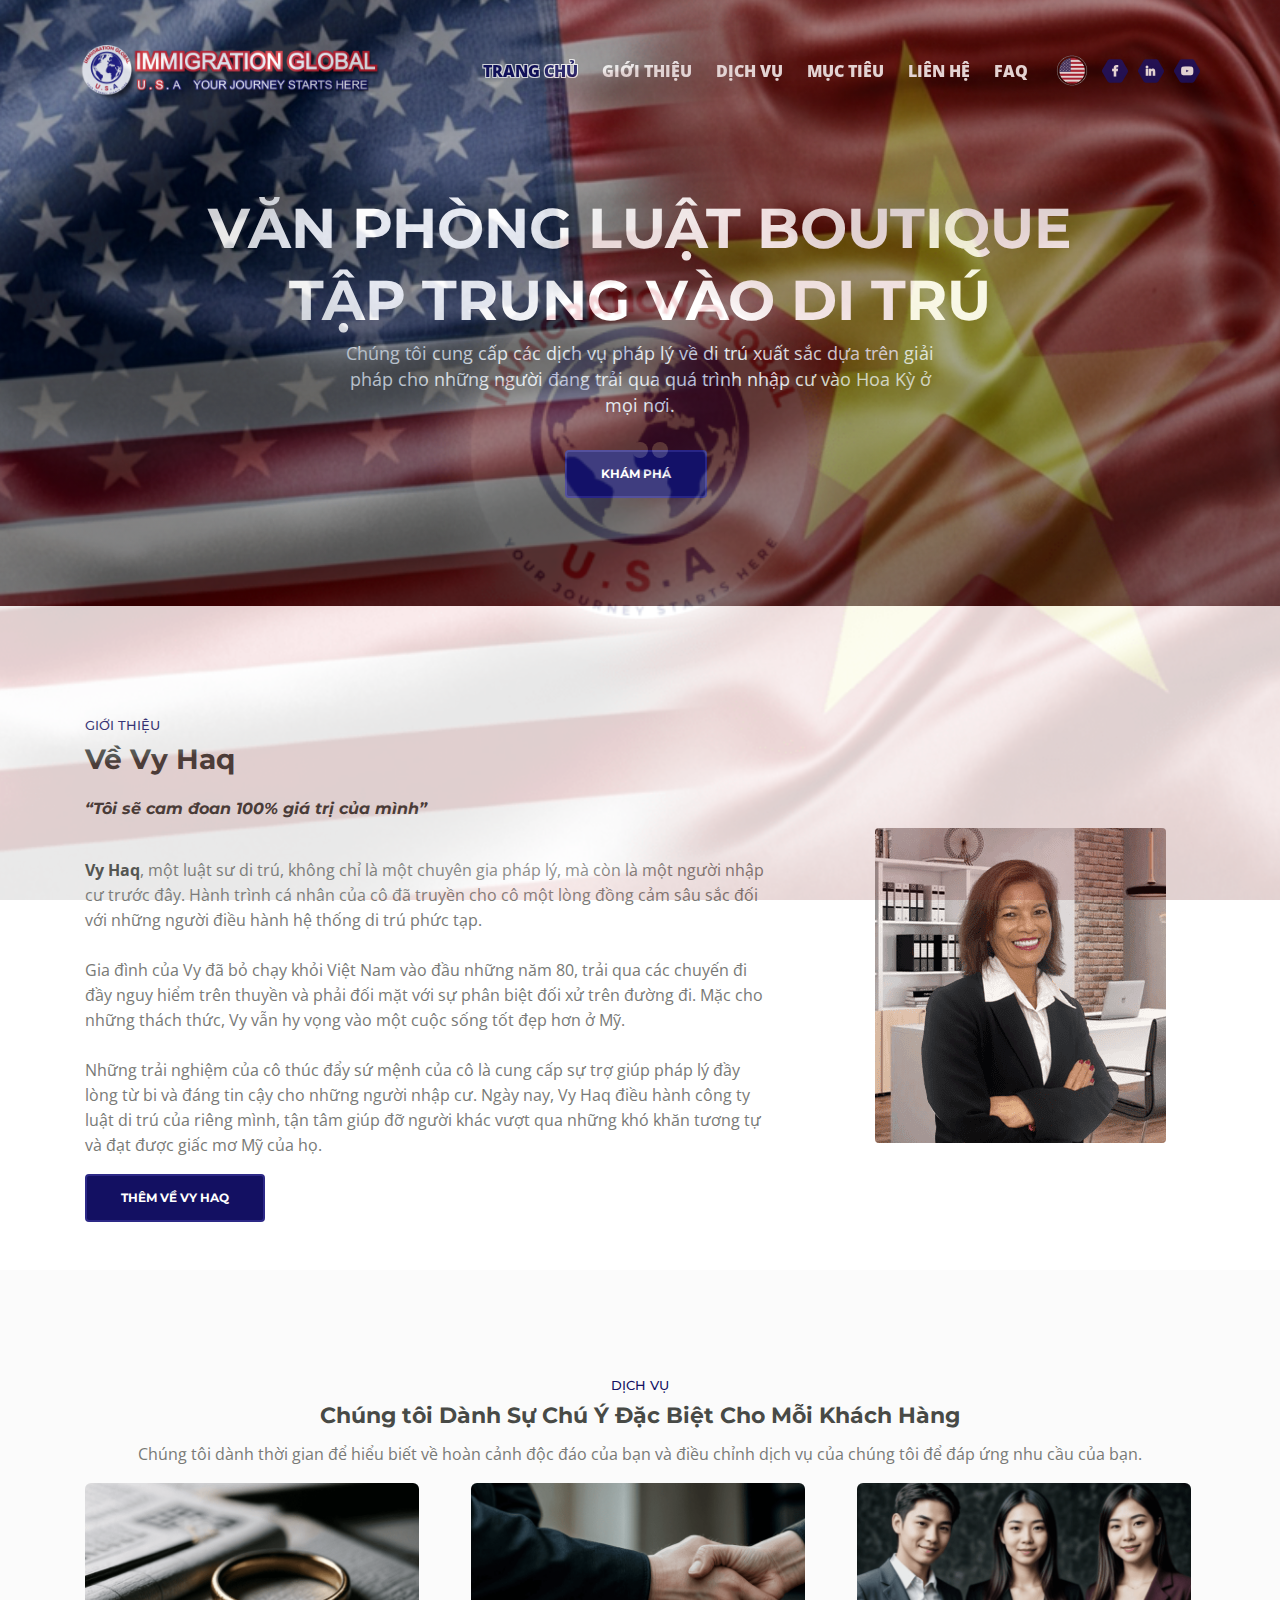
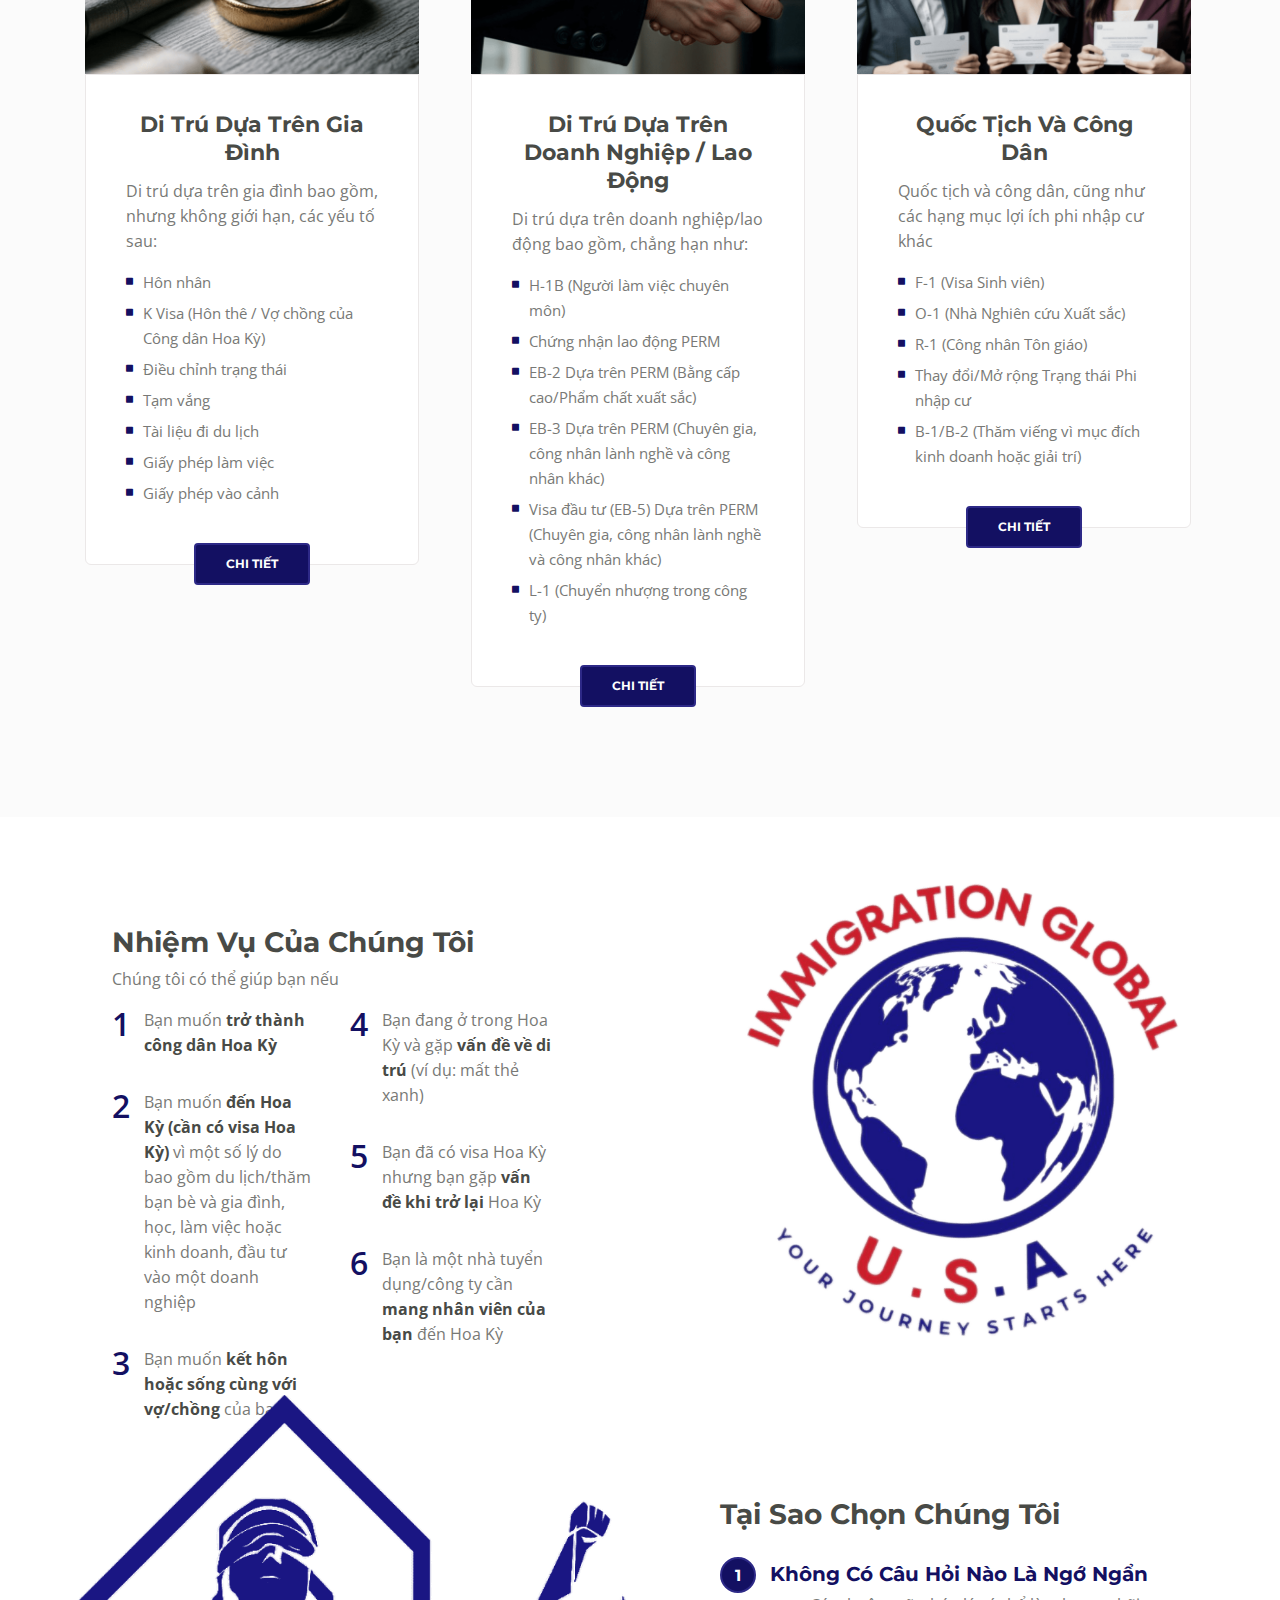
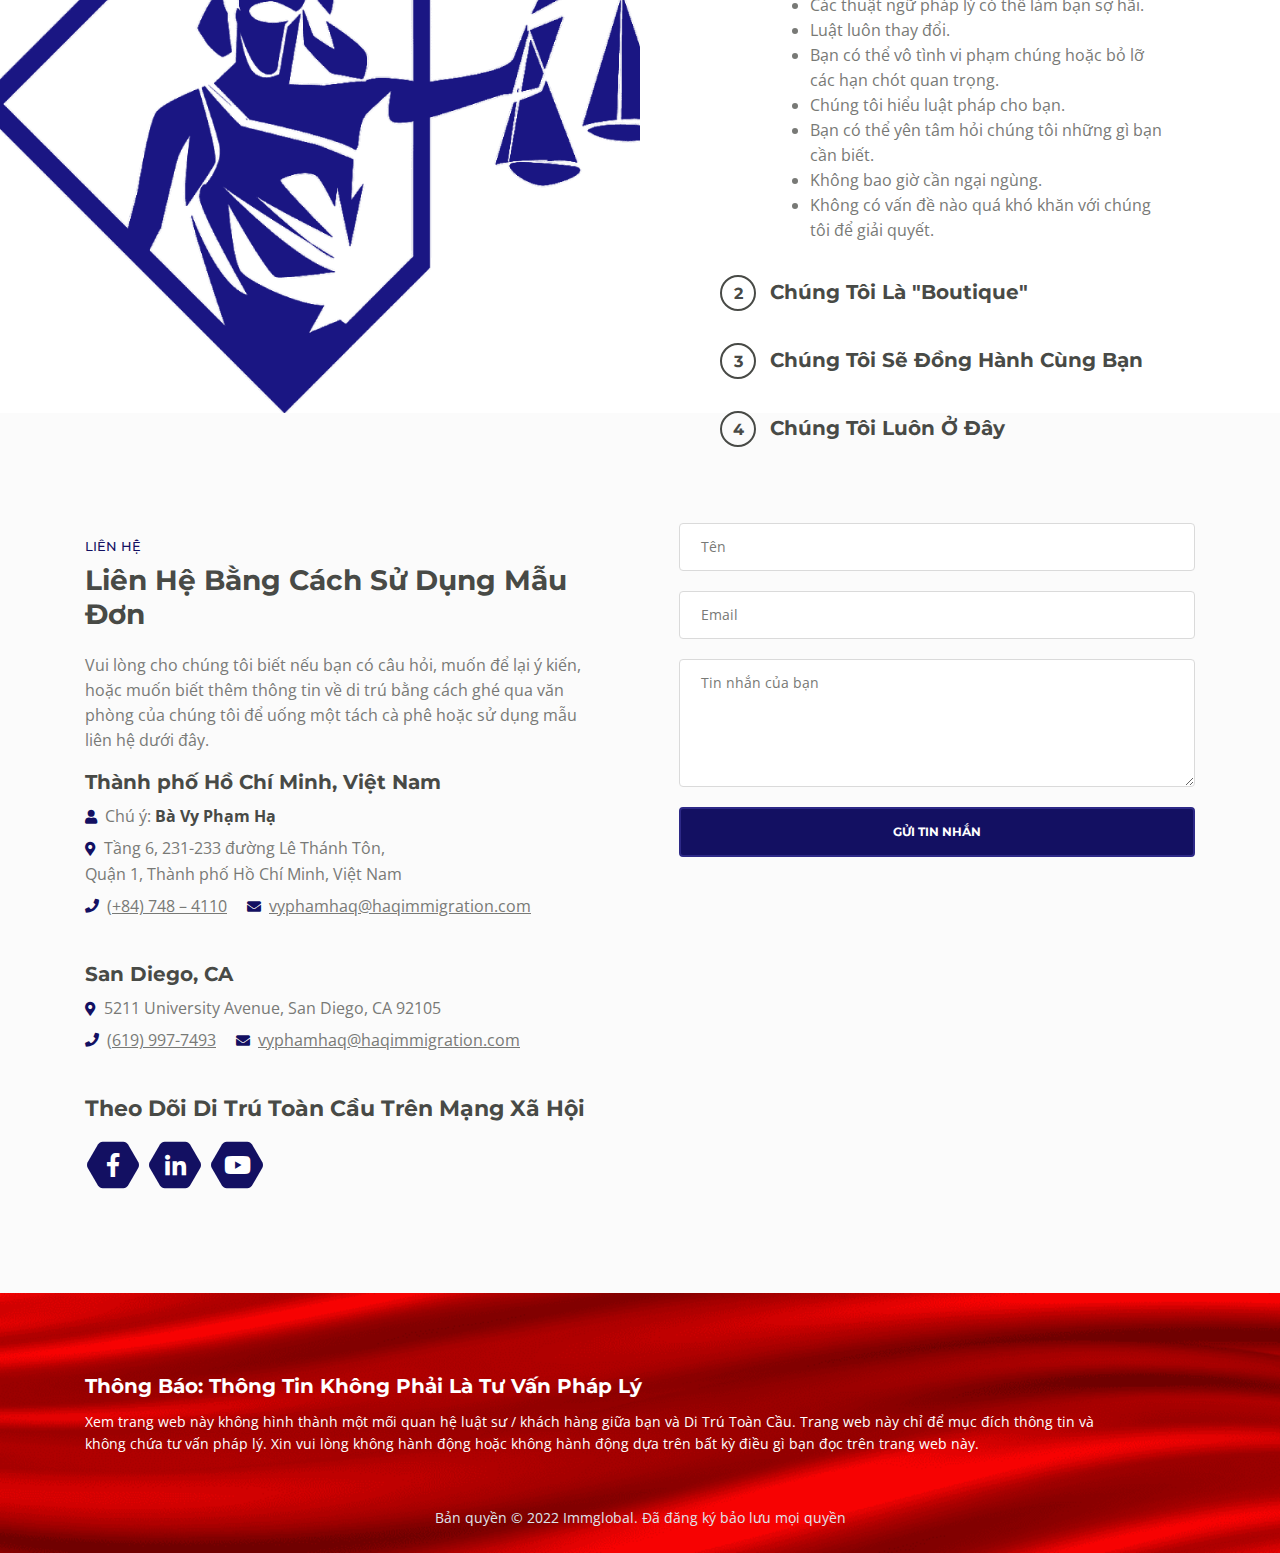
==== commit 38cbf758: "Lang 2" ====
--- a/index-vn.html
+++ b/index-vn.html
@@ -1,5 +1,5 @@
 <!DOCTYPE html>
-<html lang="vi">
+<html lang="en">
 <head>
     <meta charset="utf-8">
     <meta name="viewport" content="width=device-width, initial-scale=1, shrink-to-fit=no">
@@ -19,7 +19,7 @@
 
 
     <!-- Website Title -->
-    <title>Immigration Global - Prestige U.S. Immigration Services in Vietnam</title>
+    <title>Immigration Global - Dịch vụ Nhập cư Hoa Kỳ danh tiếng tại Việt Nam</title>
     
     <!-- Styles -->
     <link href="https://fonts.googleapis.com/css?family=Montserrat:500,700&display=swap&subset=latin-ext" rel="stylesheet">
@@ -27,10 +27,10 @@
     <link href="css/bootstrap.css" rel="stylesheet">
     <link href="css/fontawesome-all.css" rel="stylesheet">
     <link href="css/swiper.css" rel="stylesheet">
-	<link href="css/magnific-popup.css" rel="stylesheet">
-	<link href="css/styles.css" rel="stylesheet">
-	
-	<!-- Favicon  -->
+    <link href="css/magnific-popup.css" rel="stylesheet">
+    <link href="css/styles.css" rel="stylesheet">
+    
+    <!-- Favicon  -->
     <link rel="apple-touch-icon" sizes="180x180" href="images/favicon/apple-touch-icon.png">
     <link rel="icon" type="image/png" sizes="32x32" href="images/favicon/favicon-32x32.png">
     <link rel="icon" type="image/png" sizes="16x16" href="images/favicon/favicon-16x16.png">
@@ -39,7 +39,7 @@
 <body data-spy="scroll" data-target=".fixed-top">
     
     <!-- Preloader -->
-	<div class="spinner-wrapper">
+    <div class="spinner-wrapper">
         <div class="spinner">
             <div class="bounce1"></div>
             <div class="bounce2"></div>
@@ -47,7 +47,6 @@
         </div>
     </div>
     <!-- end of preloader -->
-    
 
     <!-- Navbar -->
     <nav class="navbar navbar-expand-md navbar-dark navbar-custom fixed-top">
@@ -64,19 +63,19 @@
         <div class="collapse navbar-collapse" id="navbarsExampleDefault">
             <ul class="navbar-nav ml-auto">
                 <li class="nav-item">
-                    <a class="nav-link page-scroll" href="#header">HOME <span class="sr-only">(current)</span></a>
+                    <a class="nav-link page-scroll" href="#header">TRANG CHỦ <span class="sr-only">(hiện tại)</span></a>
                 </li>
                 <li class="nav-item">
-                    <a class="nav-link page-scroll" href="#intro">INTRO</a>
+                    <a class="nav-link page-scroll" href="#intro">GIỚI THIỆU</a>
                 </li>
                 <li class="nav-item">
-                    <a class="nav-link page-scroll" href="#services">SERVICES</a>
+                    <a class="nav-link page-scroll" href="#services">DỊCH VỤ</a>
                 </li>
                 <li class="nav-item">
-                    <a class="nav-link page-scroll" href="#mission">MISSION</a>
+                    <a class="nav-link page-scroll" href="#mission">MỤC TIÊU</a>
                 </li>
                 <li class="nav-item">
-                    <a class="nav-link page-scroll" href="#contact">CONTACT</a>
+                    <a class="nav-link page-scroll" href="#contact">LIÊN HỆ</a>
                 </li>
                 <li class="nav-item">
                     <a class="nav-link page-scroll popup-with-move-anim" href="#faq-modal">FAQ</a>
@@ -86,6 +85,7 @@
                     </a>
                 </li>
             </ul>
+
             <span class="nav-item social-icons">
                 <span class="fa-stack">
                     <a href="https://www.facebook.com/immiglobal.danang" target="_blank">
@@ -114,35 +114,35 @@
     <div id="faq-modal" class="lightbox-basic lightbox-faq zoom-anim-dialog mfp-hide">
         <div class="row align-items-center">
             <div class="col-lg-12">
-                <h1>Frequently Asked Questions</h1>
+                <h1>Câu Hỏi Thường Gặp</h1>
                 <hr class="line-heading">
             </div>
             <div class="col-lg-12">
                 <p>
-                    As immigration attorneys we are here to help answer questions and find solutions to the difficult issues facing immigrants because we have been through a similar experience. Having been through those experiences, we understand that our work significantly affects the lives of the people we serve, and we work hard to build relationships with our clients by responding to them in a timely manner and keeping them updated on the progress of their specific immigration matter.
+                    Là các luật sư nhập cư, chúng tôi ở đây để giúp bạn trả lời các câu hỏi và tìm giải pháp cho các vấn đề khó khăn mà người nhập cư đối mặt vì chúng tôi đã trải qua một trải nghiệm tương tự. Hiểu rõ những trải nghiệm đó, chúng tôi hiểu rằng công việc của chúng tôi có ảnh hưởng đáng kể đến cuộc sống của những người chúng tôi phục vụ, và chúng tôi luôn cố gắng xây dựng mối quan hệ với khách hàng của mình bằng cách phản hồi cho họ một cách kịp thời và cung cấp thông tin cập nhật về tiến trình của vấn đề nhập cư cụ thể của họ.
                     <br>
                     <br>
-                    Here, you will find answers to common queries about our services, including sponsorship, student visas, and investment visas. Explore the topics below to learn more about how we can assist you with your immigration needs.
+                    Ở đây, bạn sẽ tìm thấy câu trả lời cho các câu hỏi phổ biến về dịch vụ của chúng tôi, bao gồm tài trợ, visa du học và visa đầu tư. Khám phá các chủ đề dưới đây để tìm hiểu thêm về cách chúng tôi có thể hỗ trợ bạn với nhu cầu nhập cư của bạn.
                 </p>
                 <div class="accordion accordion-faq">
                     <div id="faq">
-                        <h2>Sponsorship</h2>
+                        <h2>Tài Trợ</h2>
                         <div class="item">
                             <div id="headingTwo">
                                 <span class="collapsed" data-toggle="collapse" data-target="#collapseFaq1" aria-expanded="false" aria-controls="collapseFaq1" role="button">
-                                    <span class="circle-numbering"></span><span class="accordion-title accordion-title-faq">Who can a U.S. Citizen Sponsor?</span>
+                                    <span class="circle-numbering"></span><span class="accordion-title accordion-title-faq">Ai có thể tài trợ cho Một Công Dân Hoa Kỳ?</span>
                                 </span>
                             </div>
                             <div id="collapseFaq1" class="collapse" aria-labelledby="headingTwo" data-parent="#faq">
                                 <div class="accordion-body">
-                                    <p>If you are a U.S. Citizen, you may petition for the following relatives, as long as you can prove the relationships:</p>
+                                    <p>Nếu bạn là Một Công Dân Hoa Kỳ, bạn có thể đề nghị cho những người thân sau đây, miễn là bạn có thể chứng minh mối quan hệ:</p>
                                     <ul>
-                                        <li>Husband or wife</li>
-                                        <li>Unmarried children under 21 years old</li>
-                                        <li>Unmarried son or daughter over 21 years old</li>
-                                        <li>Married son or daughter of any age</li>
-                                        <li>Brother(s) or Sister(s), if you are at least 21 years old</li>
-                                        <li>Mother or father, if you are at least 21 years old</li>
+                                        <li>Chồng hoặc vợ</li>
+                                        <li>Con chưa kết hôn dưới 21 tuổi</li>
+                                        <li>Con trai hoặc con gái chưa kết hôn trên 21 tuổi</li>
+                                        <li>Con trai hoặc con gái kết hôn bất kỳ tuổi</li>
+                                        <li>Anh (chị) em, nếu bạn ít nhất 21 tuổi</li>
+                                        <li>Mẹ hoặc bố, nếu bạn ít nhất 21 tuổi</li>
                                     </ul>
                                 </div>
                             </div>
@@ -150,244 +150,244 @@
                         <div class="item">
                             <div id="headingTwo">
                                 <span class="collapsed" data-toggle="collapse" data-target="#collapseFaq2" aria-expanded="false" aria-controls="collapseFaq2" role="button">
-                                    <span class="circle-numbering"></span><span class="accordion-title accordion-title-faq">Who Can a Green Card Holder Sponsor?</span>
+                                    <span class="circle-numbering"></span><span class="accordion-title accordion-title-faq">Ai Có Thể Tài Trợ cho Người Giữ Thẻ Xanh?</span>
                                 </span>
                             </div>
                             <div id="collapseFaq2" class="collapse" aria-labelledby="headingTwo" data-parent="#faq">
                                 <div class="accordion-body">
-                                    <p>If you are a lawful permanent resident (green card holder), you may petition for the following relatives, as long as you can prove the relationships:</p>
+                                    <p>Nếu bạn là một cư dân cố định hợp pháp (người giữ thẻ xanh), bạn có thể đề nghị cho những người thân sau đây, miễn là bạn có thể chứng minh mối quan hệ:</p>
                                     <ul>
-                                        <li>Husband or wife</li>
-                                        <li>Unmarried child under 21 years of age</li>
-                                        <li>Unmarried son or daughter over 21 years of age</li>
+                                        <li>Chồng hoặc vợ</li>
+                                        <li>Con chưa kết hôn dưới 21 tuổi</li>
+                                        <li>Con trai hoặc con gái chưa kết hôn trên 21 tuổi</li>
                                     </ul>
                                 </div>
                             </div>
                         </div> <!-- end of item -->
 
-                        <h2>F-1 Visa</h2>
+                        <h2>Visa F-1</h2>
                         <div class="item">
                             <div id="headingTwo">
                                 <span class="collapsed" data-toggle="collapse" data-target="#collapseFaq3" aria-expanded="false" aria-controls="collapseFaq3" role="button">
-                                    <span class="circle-numbering"></span><span class="accordion-title accordion-title-faq">What is an F-1 status?</span>
+                                    <span class="circle-numbering"></span><span class="accordion-title accordion-title-faq">F-1 Là Gì?</span>
                                 </span>
                             </div>
                             <div id="collapseFaq3" class="collapse" aria-labelledby="headingTwo" data-parent="#faq">
                                 <div class="accordion-body">
-                                    <p>An F-1 status is a non-immigrant status issued by the USCIS to the foreign student who is pursuing full-time study in the US.</p>
+                                    <p>F-1 là tình trạng không di trú được cấp bởi USCIS cho sinh viên nước ngoài đang theo học toàn thời gian tại Mỹ.</p>
                                 </div>
                             </div>
                         </div> <!-- end of item -->
                         <div class="item">
                             <div id="headingTwo">
                                 <span class="collapsed" data-toggle="collapse" data-target="#collapseFaq4" aria-expanded="false" aria-controls="collapseFaq4" role="button">
-                                    <span class="circle-numbering"></span><span class="accordion-title accordion-title-faq">How long can an alien student study in the U.S. under F-1 status?</span>
+                                    <span class="circle-numbering"></span><span class="accordion-title accordion-title-faq">Một Sinh Viên Nước Ngoài Có Thể Học Bao Lâu Ở Mỹ Dưới Tình Trạng F-1?</span>
                                 </span>
                             </div>
                             <div id="collapseFaq4" class="collapse" aria-labelledby="headingTwo" data-parent="#faq">
                                 <div class="accordion-body">
-                                    <p>F-1 status is allowed to remain in the U.S. for the duration of schooling.</p>
+                                    <p>Tình trạng F-1 được phép ở lại Mỹ trong suốt thời gian học.</p>
                                 </div>
                             </div>
                         </div> <!-- end of item -->
                         <div class="item">
                             <div id="headingTwo">
                                 <span class="collapsed" data-toggle="collapse" data-target="#collapseFaq5" aria-expanded="false" aria-controls="collapseFaq5" role="button">
-                                    <span class="circle-numbering"></span><span class="accordion-title accordion-title-faq">I am in F-1 status. May I travel outside the US?</span>
+                                    <span class="circle-numbering"></span><span class="accordion-title accordion-title-faq">Tôi Ở Tình Trạng F-1. Tôi Có Thể Du Lịch Ngoài Mỹ Không?</span>
                                 </span>
                             </div>
                             <div id="collapseFaq5" class="collapse" aria-labelledby="headingTwo" data-parent="#faq">
                                 <div class="accordion-body">
-                                    <p>Yes, you may travel outside the US when you are in F-1 status.</p>
+                                    <p>Có, bạn có thể du lịch ngoài Mỹ khi bạn đang ở tình trạng F-1.</p>
                                 </div>
                             </div>
                         </div> <!-- end of item -->
                         <div class="item">
                             <div id="headingTwo">
                                 <span class="collapsed" data-toggle="collapse" data-target="#collapseFaq6" aria-expanded="false" aria-controls="collapseFaq6" role="button">
-                                    <span class="circle-numbering"></span><span class="accordion-title accordion-title-faq">I am in F-1 status. Am I allowed to work on campus?</span>
+                                    <span class="circle-numbering"></span><span class="accordion-title accordion-title-faq">Tôi Ở Tình Trạng F-1. Tôi Có Được Phép Làm Việc Trên Khuôn Viên Trường Không?</span>
                                 </span>
                             </div>
                             <div id="collapseFaq6" class="collapse" aria-labelledby="headingTwo" data-parent="#faq">
                                 <div class="accordion-body">
-                                    <p>Yes, you are allowed to work on campus, but the on-campus employment cannot displace US residents. Also, you are limited to 20 hours of work per week.</p>
-                                </div>
-                            </div>
-                        </div> <!-- end of item -->
-
-                        <h2>EB5-Investment Visa</h2>
+                                    <p>Có, bạn được phép làm việc trên khuôn viên trường, nhưng việc làm trên khuôn viên không được thay thế cho cư dân Mỹ. Ngoài ra, bạn bị giới hạn ở 20 giờ làm việc mỗi tuần.</p>
+                                </div>
+                            </div>
+                        </div> <!-- end of item -->
+
+                        <h2>EB5-Visa Đầu Tư</h2>
                         <div class="item">
                             <div id="headingTwo">
                                 <span class="collapsed" data-toggle="collapse" data-target="#collapseFaq7" aria-expanded="false" aria-controls="collapseFaq7" role="button">
-                                    <span class="circle-numbering"></span><span class="accordion-title accordion-title-faq">How much money do I need to invest to get the EB visa?</span>
+                                    <span class="circle-numbering"></span><span class="accordion-title accordion-title-faq">Tôi Cần Đầu Tư Bao Nhiêu Tiền Để Nhận Visa EB?</span>
                                 </span>
                             </div>
                             <div id="collapseFaq7" class="collapse" aria-labelledby="headingTwo" data-parent="#faq">
                                 <div class="accordion-body">
-                                    <p>The standard minimum amount has increased to $1.8 million or $900,000, depending on where the business that receives the investment is located.</p>
+                                    <p>Số tiền tối thiểu chuẩn đã tăng lên thành 1.8 triệu đô la hoặc 900,000 đô la, phụ thuộc vào nơi mà doanh nghiệp nhận đầu tư được đặt.</p>
                                 </div>
                             </div>
                         </div> <!-- end of item -->
                         <div class="item">
                             <div id="headingTwo">
                                 <span class="collapsed" data-toggle="collapse" data-target="#collapseFaq8" aria-expanded="false" aria-controls="collapseFaq8" role="button">
-                                    <span class="circle-numbering"></span><span class="accordion-title accordion-title-faq">What is an investment visa?</span>
+                                    <span class="circle-numbering"></span><span class="accordion-title accordion-title-faq">Visa Đầu Tư Là Gì?</span>
                                 </span>
                             </div>
                             <div id="collapseFaq8" class="collapse" aria-labelledby="headingTwo" data-parent="#faq">
                                 <div class="accordion-body">
-                                    <p>EB-5 visas enable foreigners to immigrate to the US if they make an investment in a U.S. business.</p>
+                                    <p>Visa EB-5 cho phép người nước ngoài nhập cư vào Mỹ nếu họ đầu tư vào một doanh nghiệp Mỹ.</p>
                                 </div>
                             </div>
                         </div> <!-- end of item -->
                         <div class="item">
                             <div id="headingTwo">
                                 <span class="collapsed" data-toggle="collapse" data-target="#collapseFaq9" aria-expanded="false" aria-controls="collapseFaq9" role="button">
-                                    <span class="circle-numbering"></span><span class="accordion-title accordion-title-faq">Can EB-5 visa holders work in the US?</span>
+                                    <span class="circle-numbering"></span><span class="accordion-title accordion-title-faq">Người Giữ Visa EB-5 Có Thể Làm Việc Ở Mỹ Không?</span>
                                 </span>
                             </div>
                             <div id="collapseFaq9" class="collapse" aria-labelledby="headingTwo" data-parent="#faq">
                                 <div class="accordion-body">
-                                    <p>EB-5 visa holders are granted a green card which allows them to permanently live and work in the US.</p>
+                                    <p>Người giữ visa EB-5 được cấp thẻ xanh cho phép họ sống và làm việc vĩnh viễn ở Mỹ.</p>
                                 </div>
                             </div>
                         </div> <!-- end of item -->
                         <div class="item">
                             <div id="headingTwo">
                                 <span class="collapsed" data-toggle="collapse" data-target="#collapseFaq10" aria-expanded="false" aria-controls="collapseFaq10" role="button">
-                                    <span class="circle-numbering"></span><span class="accordion-title accordion-title-faq">Can I bring my family to the US?</span>
+                                    <span class="circle-numbering"></span><span class="accordion-title accordion-title-faq">Tôi Có Thể Mang Gia Đình Đến Mỹ Không?</span>
                                 </span>
                             </div>
                             <div id="collapseFaq10" class="collapse" aria-labelledby="headingTwo" data-parent="#faq">
                                 <div class="accordion-body">
-                                    <p>EB-5 visa holders can also bring their spouse and unmarried children under the age of 21 to the US.</p>
-                                    <p>There are several requirements that foreign investors must meet to qualify for an EB-5 visa. Investors must make the required capital investment in a U.S. business.</p>
+                                    <p>Người giữ visa EB-5 cũng có thể đưa người vợ/chồng và con cái chưa kết hôn dưới 21 tuổi đến Mỹ.</p>
+                                    <p>Có một số yêu cầu mà các nhà đầu tư nước ngoài phải đáp ứng để đủ điều kiện nhận visa EB-5. Các nhà đầu tư phải thực hiện đầu tư vốn theo yêu cầu vào một doanh nghiệp Mỹ.</p>
                                 </div>
                             </div>
                         </div> <!-- end of item -->
                         <div class="item">
                             <div id="headingTwo">
                                 <span class="collapsed" data-toggle="collapse" data-target="#collapseFaq11" aria-expanded="false" aria-controls="collapseFaq11" role="button">
-                                    <span class="circle-numbering"></span><span class="accordion-title accordion-title-faq">What are the requirements?</span>
+                                    <span class="circle-numbering"></span><span class="accordion-title accordion-title-faq">Yêu Cầu Là Gì?</span>
                                 </span>
                             </div>
                             <div id="collapseFaq11" class="collapse" aria-labelledby="headingTwo" data-parent="#faq">
                                 <div class="accordion-body">
-                                    <p>There are two investment options for EB-5 visa applicants. EB-5 applicants can facilitate their investment as an individual (direct) or can invest through an EB-5 Regional Center.</p>
+                                    <p>Có hai lựa chọn đầu tư cho các ứng viên visa EB-5. Ứng viên EB-5 có thể tạo điều kiện cho việc đầu tư của mình như một cá nhân (trực tiếp) hoặc có thể đầu tư thông qua một Trung Tâm Khu Vực EB-5.</p>
                                 </div>
                             </div>
                         </div> <!-- end of item -->
                         <div class="item">
                             <div id="headingTwo">
                                 <span class="collapsed" data-toggle="collapse" data-target="#collapseFaq12" aria-expanded="false" aria-controls="collapseFaq12" role="button">
-                                    <span class="circle-numbering"></span><span class="accordion-title accordion-title-faq">Can EB-5 Investors become US citizens?</span>
+                                    <span class="circle-numbering"></span><span class="accordion-title accordion-title-faq">Nhà Đầu Tư Visa EB-5 Có Thể Trở Thành Công Dân Mỹ Không?</span>
                                 </span>
                             </div>
                             <div id="collapseFaq12" class="collapse" aria-labelledby="headingTwo" data-parent="#faq">
                                 <div class="accordion-body">
-                                    <p>To qualify to become a U.S. citizen, the EB-5 visa holders must first be permanent residents for at least five years. Then the EB-5 visa holder can go through the naturalization process which enables them to become a United States citizen.</p>
+                                    <p>Để đủ điều kiện trở thành công dân Mỹ, người giữ visa EB-5 phải trước tiên là cư dân vĩnh viễn ít nhất năm năm. Sau đó, người giữ visa EB-5 có thể tham gia quá trình quốc tịch giúp họ trở thành công dân Hoa Kỳ.</p>
                                 </div>
                             </div>
                         </div> <!-- end of item -->
                         <div class="item">
                             <div id="headingTwo">
                                 <span class="collapsed" data-toggle="collapse" data-target="#collapseFaq13" aria-expanded="false" aria-controls="collapseFaq13" role="button">
-                                    <span class="circle-numbering"></span><span class="accordion-title accordion-title-faq">What is a working visa?</span>
+                                    <span class="circle-numbering"></span><span class="accordion-title accordion-title-faq">Visa Làm Việc Là Gì?</span>
                                 </span>
                             </div>
                             <div id="collapseFaq13" class="collapse" aria-labelledby="headingTwo" data-parent="#faq">
                                 <div class="accordion-body">
-                                    <p>The working visa is used for people to go and work temporarily in the U.S. for a specified period of time. The period of time that you will be working should be noted in the employment contract or the visa application.</p>
-                                </div>
-                            </div>
-                        </div> <!-- end of item -->
-
-                        <h2>B-1 Business Visa And B-2 Visiting Visa</h2>
+                                    <p>Visa làm việc được sử dụng cho những người đi làm tạm thời tại Mỹ trong một khoảng thời gian nhất định. Thời gian bạn sẽ làm việc nên được ghi chú trong hợp đồng lao động hoặc đơn xin visa.</p>
+                                </div>
+                            </div>
+                        </div> <!-- end of item -->
+
+                        <h2>Visa Kinh Doanh B-1 và Visa Thăm B-2</h2>
                         <div class="item">
                             <div id="headingTwo">
                                 <span class="collapsed" data-toggle="collapse" data-target="#collapseFaq14" aria-expanded="false" aria-controls="collapseFaq14" role="button">
-                                    <span class="circle-numbering"></span><span class="accordion-title accordion-title-faq">What is a B-1 Business Visa?</span>
+                                    <span class="circle-numbering"></span><span class="accordion-title accordion-title-faq">Visa Kinh Doanh B-1 Là Gì?</span>
                                 </span>
                             </div>
                             <div id="collapseFaq14" class="collapse" aria-labelledby="headingTwo" data-parent="#faq">
                                 <div class="accordion-body">
-                                    <p>When traveling for business, an individual should apply for a B-1 visa. Reasons to apply for a business visa include the following: consulting with business associates, attending a business conference or convention, negotiating contracts, purchasing property, and investigating business opportunities. If you plan to come to the United States for one of these business-related purposes, you may be eligible to apply for a B-1 visa. Learn more about your eligibility on our B-1 visa page.</p>
+                                    <p>Khi đi công tác, một cá nhân nên xin visa B-1. Các lý do để xin visa kinh doanh bao gồm: tham vấn với đồng nghiệp kinh doanh, tham dự hội nghị hoặc hội chợ kinh doanh, đàm phán hợp đồng, mua bất động sản và điều tra cơ hội kinh doanh. Nếu bạn có kế hoạch đến Hoa Kỳ vì một trong những mục đích liên quan đến kinh doanh này, bạn có thể đủ điều kiện để xin visa B-1. Tìm hiểu thêm về tình trạng đủ điều kiện của bạn trên trang visa B-1 của chúng tôi.</p>
                                 </div>
                             </div>
                         </div> <!-- end of item -->
                         <div class="item">
                             <div id="headingTwo">
                                 <span class="collapsed" data-toggle="collapse" data-target="#collapseFaq15" aria-expanded="false" aria-controls="collapseFaq15" role="button">
-                                    <span class="circle-numbering"></span><span class="accordion-title accordion-title-faq">What is a B-2 Visiting Visa?</span>
+                                    <span class="circle-numbering"></span><span class="accordion-title accordion-title-faq">Visa Thăm B-2 Là Gì?</span>
                                 </span>
                             </div>
                             <div id="collapseFaq15" class="collapse" aria-labelledby="headingTwo" data-parent="#faq">
                                 <div class="accordion-body">
-                                    <p>Those who wish to travel to the US for tourism, vacation, or to visit family should apply for the B-2 visa. This visa also includes those who are entering the country for medical treatment or participation in certain types of social or service events. Immigration can issue the visiting visa for up to six months.</p>
-                                </div>
-                            </div>
-                        </div> <!-- end of item -->
-
-                        <h2>Fiancé Visa (K-1)</h2>
+                                    <p>Những người muốn đi du lịch, nghỉ ngơi hoặc thăm gia đình ở Mỹ nên xin visa B-2. Visa này cũng bao gồm những người nhập cư vào quốc gia để chữa bệnh hoặc tham gia vào một số loại sự kiện xã hội hoặc dịch vụ cụ thể. Cơ quan nhập cư có thể cấp visa thăm tới sáu tháng.</p>
+                                </div>
+                            </div>
+                        </div> <!-- end of item -->
+
+                        <h2>Visa Hôn Phối (K-1)</h2>
                         <div class="item">
                             <div id="headingTwo">
                                 <span class="collapsed" data-toggle="collapse" data-target="#collapseFaq16" aria-expanded="false" aria-controls="collapseFaq16" role="button">
-                                    <span class="circle-numbering"></span><span class="accordion-title accordion-title-faq">What is a fiancé (K-1) Visa?</span>
+                                    <span class="circle-numbering"></span><span class="accordion-title accordion-title-faq">Visa Hôn Phối (K-1) Là Gì?</span>
                                 </span>
                             </div>
                             <div id="collapseFaq16" class="collapse" aria-labelledby="headingTwo" data-parent="#faq">
                                 <div class="accordion-body">
-                                    <p>The fiancé visa is for the fiancé of a U.S. citizen to travel to the US for the purpose of marriage to the U.S. citizen.</p>
+                                    <p>Visa hôn phối là cho hôn phu của một công dân Mỹ đi du lịch đến Mỹ với mục đích kết hôn với công dân Mỹ.</p>
                                 </div>
                             </div>
                         </div> <!-- end of item -->
                         <div class="item">
                             <div id="headingTwo">
                                 <span class="collapsed" data-toggle="collapse" data-target="#collapseFaq17" aria-expanded="false" aria-controls="collapseFaq17" role="button">
-                                    <span class="circle-numbering"></span><span class="accordion-title accordion-title-faq">How long does it take to process the visa?</span>
+                                    <span class="circle-numbering"></span><span class="accordion-title accordion-title-faq">Mất Bao Lâu Để Xử Lý Visa?</span>
                                 </span>
                             </div>
                             <div id="collapseFaq17" class="collapse" aria-labelledby="headingTwo" data-parent="#faq">
                                 <div class="accordion-body">
-                                    <p>It takes four to six months, depending on your situation.</p>
+                                    <p>Việc xử lý mất từ bốn đến sáu tháng, tùy thuộc vào tình hình của bạn.</p>
                                 </div>
                             </div>
                         </div> <!-- end of item -->
                         <div class="item">
                             <div id="headingTwo">
                                 <span class="collapsed" data-toggle="collapse" data-target="#collapseFaq18" aria-expanded="false" aria-controls="collapseFaq18" role="button">
-                                    <span class="circle-numbering"></span><span class="accordion-title accordion-title-faq">What happens once I arrive in the US?</span>
+                                    <span class="circle-numbering"></span><span class="accordion-title accordion-title-faq">Sau Khi Tôi Đến Mỹ Thì Điều Gì Xảy Ra?</span>
                                 </span>
                             </div>
                             <div id="collapseFaq18" class="collapse" aria-labelledby="headingTwo" data-parent="#faq">
                                 <div class="accordion-body">
-                                    <p>You have to get married within 90 days of your arrival or you need to return to your country.</p>
-                                </div>
-                            </div>
-                        </div> <!-- end of item -->
-
-                        <h2>Marriage Visa</h2>
+                                    <p>Bạn phải kết hôn trong vòng 90 ngày kể từ ngày đến hoặc bạn cần phải trở về quốc gia của bạn.</p>
+                                </div>
+                            </div>
+                        </div> <!-- end of item -->
+
+                        <h2>Visa Hôn Nhân</h2>
                         <div class="item">
                             <div id="headingTwo">
                                 <span class="collapsed" data-toggle="collapse" data-target="#collapseFaq19" aria-expanded="false" aria-controls="collapseFaq19" role="button">
-                                    <span class="circle-numbering"></span><span class="accordion-title accordion-title-faq">What is a marriage visa?</span>
+                                    <span class="circle-numbering"></span><span class="accordion-title accordion-title-faq">Visa Hôn Nhân Là Gì?</span>
                                 </span>
                             </div>
                             <div id="collapseFaq19" class="collapse" aria-labelledby="headingTwo" data-parent="#faq">
                                 <div class="accordion-body">
-                                    <p>A Marriage Visa is an immigration visa that allows the foreign spouse of a U.S. Citizen or U.S. Legal Resident to immigrate to the United States.</p>
+                                    <p>Visa Hôn Nhân là visa nhập cư cho vợ chồng nước ngoài của một công dân Hoa Kỳ hoặc cư dân pháp lý của Hoa Kỳ để nhập cư vào Hoa Kỳ.</p>
                                 </div>
                             </div>
                         </div> <!-- end of item -->
                         <div class="item">
                             <div id="headingTwo">
                                 <span class="collapsed" data-toggle="collapse" data-target="#collapseFaq20" aria-expanded="false" aria-controls="collapseFaq20" role="button">
-                                    <span class="circle-numbering"></span><span class="accordion-title accordion-title-faq">How long does it take for my wife/husband to come to the US?</span>
+                                    <span class="circle-numbering"></span><span class="accordion-title accordion-title-faq">Bao Lâu Thì Vợ/Chồng Tôi Đến Hoa Kỳ?</span>
                                 </span>
                             </div>
                             <div id="collapseFaq20" class="collapse" aria-labelledby="headingTwo" data-parent="#faq">
                                 <div class="accordion-body">
-                                    <p>It takes approximately 6-8 months, or longer depending on your situation.</p>
+                                    <p>Việc này mất khoảng từ 6-8 tháng, hoặc lâu hơn tùy thuộc vào tình hình của bạn.</p>
                                 </div>
                             </div>
                         </div> <!-- end of item -->
@@ -396,7 +396,7 @@
             </div> <!-- end of col -->
         </div> <!-- end of row -->
         <div class="row">
-            <button title="Close (Esc)" type="button" class="mfp-close x-button">×</button>
+            <button title="Đóng (Esc)" type="button" class="mfp-close x-button">×</button>
         </div> <!-- end of row -->
     </div> <!-- end of lightbox-basic -->
     <!-- end of faq lightbox -->
@@ -409,25 +409,25 @@
                     <div class="col-lg-12">
                         <div class="text-container">
                             <h1><span id="js-rotating-1">
-                                Boutique law firm that,
-                                First 20-minute,
-                                Relatable attorney that,
-                                We are fully fluent in,
-                                Offices in San Diego,
-                                Reliable services,
-                                Dedicated to ensuring your
+                                Văn phòng luật Boutique,
+                                Miễn phí 20 phút đầu,
+                                Luật sư dễ gần,
+                                Chúng tôi hoàn toàn thành thạo trong,
+                                Văn phòng ở San Diego,
+                                Dịch vụ đáng tin cậy,
+                                Cam kết đảm bảo của bạn
                             </span></h1>
                             <h1><span id="js-rotating-2">
-                                focuses on immigration,
-                                consultation is free,
-                                understands your needs,
-                                Vietnamese and English,
-                                and Ho Chi Minh,
-                                when you need them,
-                                success in every step
+                                tập trung vào di trú,
+                                tư vấn miễn phí,
+                                hiểu nhu cầu của bạn,
+                                tiếng Việt và tiếng Anh,
+                                và Thành phố Hồ Chí Minh,
+                                khi bạn cần,
+                                thành công ở mỗi bước
                             </span></h1>
-                            <p class="p-heading p-large">We offer outstanding solutions-based legal immigration services to those undergoing the US immigration process anywhere.</p>
-                            <a class="btn-solid-lg page-scroll" href="#intro">DISCOVER</a>
+                            <p class="p-heading p-large">Chúng tôi cung cấp các dịch vụ pháp lý về di trú xuất sắc dựa trên giải pháp cho những người đang trải qua quá trình nhập cư vào Hoa Kỳ ở mọi nơi.</p>
+                            <a class="btn-solid-lg page-scroll" href="#intro">KHÁM PHÁ</a>
                         </div>
                     </div> <!-- end of col -->
                 </div> <!-- end of row -->
@@ -436,27 +436,27 @@
     </header> <!-- end of header -->
     <!-- end of header -->
 
-    <!-- Intro -->
+     <!-- Intro -->
     <div id="intro" class="basic-1">
         <div class="container">
             <div class="row">
                 <div class="col-lg-12">
-                    <div class="section-title">INTRO</div>
-                    <h2>About Vy Haq</h2>
-                    <h6><i>“I will 100% guarantee my worth”</i></h6>
+                    <div class="section-title">GIỚI THIỆU</div>
+                    <h2>Về Vy Haq</h2>
+                    <h6><i>“Tôi sẽ cam đoan 100% giá trị của mình”</i></h6>
                 </div>
                 <div class="col-lg-8">
                     <div class="text-container">
                         <p>
-                            <strong>Vy Haq</strong>, an immigration lawyer, is not just a legal professional, but also a former immigrant herself. Her personal journey has instilled in her a deep empathy for those navigating the complex immigration system.
+                            <strong>Vy Haq</strong>, một luật sư di trú, không chỉ là một chuyên gia pháp lý, mà còn là một người nhập cư trước đây. Hành trình cá nhân của cô đã truyền cho cô một lòng đồng cảm sâu sắc đối với những người điều hành hệ thống di trú phức tạp.
                             <br>
                             <br>
-                            Vy's family fled Vietnam in the early 80s, enduring perilous boat journeys and facing discrimination along the way. Despite the challenges, Vy remained hopeful for a better life in America.
+                            Gia đình của Vy đã bỏ chạy khỏi Việt Nam vào đầu những năm 80, trải qua các chuyến đi đầy nguy hiểm trên thuyền và phải đối mặt với sự phân biệt đối xử trên đường đi. Mặc cho những thách thức, Vy vẫn hy vọng vào một cuộc sống tốt đẹp hơn ở Mỹ.
                             <br>
                             <br>
-                            Her experiences drive her mission to provide compassionate and reliable legal assistance to immigrants. Today, Vy Haq runs her own immigration law firm, dedicated to helping others overcome similar obstacles and achieve their American dream.
+                            Những trải nghiệm của cô thúc đẩy sứ mệnh của cô là cung cấp sự trợ giúp pháp lý đầy lòng từ bi và đáng tin cậy cho những người nhập cư. Ngày nay, Vy Haq điều hành công ty luật di trú của riêng mình, tận tâm giúp đỡ người khác vượt qua những khó khăn tương tự và đạt được giấc mơ Mỹ của họ.
                         </p>
-                        <a class="btn-solid-lg page-scroll popup-with-move-anim" href="#more-about-modal">MORE ABOUT VY HAQ</a>
+                        <a class="btn-solid-lg page-scroll popup-with-move-anim" href="#more-about-modal">THÊM VỀ VY HAQ</a>
                     </div> <!-- end of text-container -->
                 </div> <!-- end of col -->
                 <div class="col-lg-4">
@@ -469,21 +469,20 @@
     </div> <!-- end of basic-1 -->
     <!-- end of intro -->
 
-
     <!-- About Lightbox -->
     <div id="more-about-modal" class="lightbox-basic zoom-anim-dialog mfp-hide">
         <div class="row align-items-center">
             <div class="col-lg-12">
-                <h3>More About Vy Haq</h3>
+                <h3>Thêm Về Vy Haq</h3>
                 <hr class="line-heading">
-                <h6><i>“I am a 'Boat Person'”</i></h6>
+                <h6><i>“Tôi là một 'Người Đi Tàu'”</i></h6>
             </div>
             <div class="col-lg-8 order-2 order-lg-1 text-left text-lg-left">
                 <p>
-                    I’m not just a lawyer. I am a former immigrant myself. My personal life experience has fueled my passion for providing the most caring immigration services possible, at reasonable rates. I’m invested in your story. Your story is my story.
+                    Tôi không chỉ là một luật sư. Tôi cũng là một người nhập cư trước đây. Kinh nghiệm cuộc sống cá nhân của tôi đã kích thích niềm đam mê của tôi trong việc cung cấp dịch vụ di trú chu đáo nhất có thể, với mức giá hợp lý. Tôi đã đầu tư vào câu chuyện của bạn. Câu chuyện của bạn là câu chuyện của tôi.
                     <br>
                     <br>
-                    Because my grandfather served the Southern army during the Vietnam war, he was seen as unpatriotic. Our family was always under watchful eyes, and not treated equally because of this. In the early 80’s it was against the law to leave Vietnam, but my parents knew that we needed to. However, because of spying neighbors, we had to escape in the dead of night on small boats. It’s why we were given the name “boat people.”
+                    Bởi vì ông nội tôi đã phục vụ trong quân đội miền Nam trong chiến tranh Việt Nam, ông được xem là không lòng hiếu quả. Gia đình chúng tôi luôn bị giám sát chặt chẽ và không được đối xử công bằng vì điều này. Vào đầu những năm 80, việc rời khỏi Việt Nam là vi phạm pháp luật, nhưng cha mẹ tôi biết rằng chúng tôi cần phải đi. Tuy nhiên, do người hàng xóm gián điệp, chúng tôi phải trốn vào ban đêm trên những chiếc thuyền nhỏ. Đó là lý do tại sao chúng tôi được gọi là "người đi tàu."
                 </p>
             </div> <!-- end of col -->
             <div class="col-lg-4 text-center order-1 order-lg-2">
@@ -496,10 +495,10 @@
             </div> <!-- end of col -->
             <div class="col-lg-8 text-left text-lg-right order-2 order-lg-2">
                 <p>
-                    My father and siblings left years before my mother and I did. I was only 6 at the time and the journey was far too dangerous. When the time ripened, my mother searched many late nights for a boat for us. Finally the day came. We stuffed ourselves quietly with the others into a dark shack in the countryside. When the door opened we all ran for our dear lives towards the boat. Some were shot, some were captured, and some just didn’t make it. The boat was too small for all of us.
+                    Cha và anh chị tôi đã rời khỏi nhiều năm trước khi mẹ và tôi làm. Tôi chỉ mới 6 tuổi và cuộc hành trình quá nguy hiểm. Khi thời gian chín muồi, mẹ tôi đã tìm kiếm nhiều đêm muộn để tìm một chiếc thuyền cho chúng tôi. Cuối cùng ngày đó đã đến. Chúng tôi tự nhồi vào mình với những người khác trong một căn nhà tối tăm ở nông thôn. Khi cửa mở ra, chúng tôi đã chạy cho tới cuộc sống thân yêu của mình vào chiếc thuyền. Một số bị bắn, một số bị bắt, và một số không thể qua khỏi. Chiếc thuyền quá nhỏ cho tất cả chúng tôi.
                     <br>
                     <br>
-                    The journey was hardly easier. The waves could be relentless, my mother became sick immediately, and we didn’t have enough food and water. If you got too sick, they threw you overboard to prevent contagion. I was scared for my life and I was really scared for my mother’s life. I didn’t sleep on the boat, but I did dream. I dreamt of America, the promised land, where the streets were paved with gold and there would be a bounty of food to eat.
+                    Cuộc hành trình chẳng dễ dàng. Sóng biển có thể rất dữ dội, mẹ tôi đã bị ốm ngay lập tức, và chúng tôi không có đủ thức ăn và nước uống. Nếu bạn bị quá ốm, họ sẽ đẩy bạn ra biển để ngăn chống dịch bệnh. Tôi sợ cho cuộc sống của mình và tôi thực sự sợ cho cuộc sống của mẹ tôi. Tôi không ngủ trên thuyền, nhưng tôi đã mơ. Tôi mơ về Mỹ, đất hứa, nơi những con đường được lát với vàng và có rất nhiều thức ăn để ăn.
                 </p>
             </div> <!-- end of col -->
         </div> <!-- end of row -->
@@ -507,10 +506,10 @@
             <div class="col-lg-7 order-2 order-lg-1 text-left text-lg-left">
                 <div class="text-container">
                     <p>
-                        This hope sustained me through the passage. We would scream at big ships, if not to rescue us, to at least offer food and water. Most ships moved on, the people aboard staring at us in disgust. Finally, a ship stopped and helped us to Hong Kong, where we stayed in our first refugee camp. Our journey took us to other lands and refugee sights, until we did, at last, reach that promised land.
+                        Hy vọng này duy trì tôi suốt chặng đường. Chúng tôi đã la hét vào những con tàu lớn, nếu không phải để cứu chúng tôi, thì ít nhất cũng để cung cấp thức ăn và nước uống. Hầu hết các tàu chỉ di chuyển, những người ở trên tàu nhìn chúng tôi với sự khinh bỉ. Cuối cùng, một con tàu đã dừng lại và giúp chúng tôi tới Hong Kong, nơi chúng tôi ở trong trại tị nạn đầu tiên của chúng tôi. Hành trình của chúng tôi đưa chúng tôi đến những đất nước và địa điểm tị nạn khác, cho đến khi cuối cùng chúng tôi đến được đến đất hứa đó.
                         <br>
                         <br>
-                        My parents didn’t know there was an immigration process; that there were laws and regulations for living in the U.S. They also didn’t speak English. All they could do was ask for help. Many along the way took money, but didn’t help. The system was convoluted and the wrong information was everywhere. We had already endured so much; we just needed relief.
+                        Ba mẹ tôi không biết có quy trình nhập cư; rằng có luật lệ và quy định để sống ở Hoa Kỳ. Họ cũng không nói được tiếng Anh. Tất cả những gì họ có thể làm là xin giúp đỡ. Nhiều người trên đường đã nhận tiền, nhưng không giúp đỡ. Hệ thống rắc rối và thông tin sai lạc khắp nơi. Chúng tôi đã chịu đựng nhiều rồi; chúng tôi chỉ cần được giúp đỡ.
                     </p>
                 </div> <!-- end of text-container -->
             </div> <!-- end of col -->
@@ -524,7 +523,7 @@
             <div class="col-lg-12">
                 <div class="text-container text-left text-lg-left">
                     <p>
-                        Through all this frustration, I decided to make it my life’s mission to provide useful legal information and advice to those who desperately need it. To give them a sense of trust and safety through a journey I know all-too-well can feel absolutely terrifying. I realized my childhood dream of starting my own immigration law firm. Today I hope to become a part of your story, so that I may change it.
+                        Qua tất cả sự thất vọng này, tôi quyết định biến nó thành sứ mệnh sống của mình để cung cấp thông tin pháp lý hữu ích và lời khuyên cho những người cần thiết. Để mang lại cho họ một cảm giác tin cậy và an toàn qua một cuộc hành trình mà tôi rất hiểu biết có thể cảm thấy hoàn toàn khiếp sợ. Tôi nhận ra ước mơ thơ ấu của mình là thành lập một văn phòng luật di trú của riêng mình. Hôm nay tôi hy vọng trở thành một phần của câu chuyện của bạn, để tôi có thể thay đổi nó.
                     </p>
                 </div> <!-- end of text-container -->
             </div> <!-- end of col -->
@@ -532,73 +531,20 @@
         <div class="row">
             <button title="Close (Esc)" type="button" class="mfp-close x-button">×</button>
             <div class="col-lg-12 text-right">
-                <a class="btn-solid-reg mfp-close as-button" href="#contact">CONTACT</a> <a class="btn-outline-reg mfp-close as-button" href="#projects">BACK</a> 
+                <a class="btn-solid-reg mfp-close as-button" href="#contact">LIÊN HỆ</a> <a class="btn-outline-reg mfp-close as-button" href="#projects">QUAY LẠI</a> 
             </div> <!-- end of col -->
         </div> <!-- end of row -->
     </div> <!-- end of lightbox-basic -->
-
     <!-- end of about lightbox -->
-
-    <!-- Description -->
-    <div class="cards-1">
-        <div class="container">
-            <div class="row">
-                <div class="col-lg-12">
-                    
-                    <!-- Card -->
-                    <div class="card">
-                        <span class="fa-stack">
-                            <span class="hexagon"></span>
-                            <i class="fas fa-hand-holding-heart fa-stack-1x"></i>
-                        </span>
-                        <div class="card-body">
-                            <h4 class="card-title">Empathetic Expertise</h4>
-                            <p>Our attorney was born in Vietnam, but educated in America and went through the similar struggles to reach the "American Dream," so she can empathize with her clients' situations</p>
-                        </div>
-                    </div>
-                    <!-- end of card -->
-
-                    <!-- Card -->
-                    <div class="card">
-                        <span class="fa-stack">
-                            <span class="hexagon"></span>
-                            <i class="fas fa-info fa-stack-1x"></i>
-                        </span>
-                        <div class="card-body">
-                            <h4 class="card-title">Supportive Guidance</h4>
-                            <p>As a law firm, we are here to help answer questions and find solutions to the difficult issues facing immigrants because we have been through a similar experience</p>
-                        </div>
-                    </div>
-                    <!-- end of card -->
-
-                    <!-- Card -->
-                    <div class="card">
-                        <span class="fa-stack">
-                            <span class="hexagon"></span>
-                            <i class="fas fa-user-tie fa-stack-1x"></i>
-                        </span>
-                        <div class="card-body">
-                            <h4 class="card-title">Committed Service</h4>
-                            <p>Having been through those experiences, we understand that our work significantly affects the lives of the people we serve, and we work hard to build relationships with our clients by responding to them in a timely manner and keeping them updated on the progress of their specific immigration matter</p>
-                        </div>
-                    </div>
-                    <!-- end of card -->
-
-                </div> <!-- end of col -->
-            </div> <!-- end of row -->
-        </div> <!-- end of container -->
-    </div> <!-- end of cards-1 -->
-    <!-- end of description -->
-
 
     <!-- Services -->
     <div id="services" class="cards-2">
         <div class="container">
             <div class="row">
                 <div class="col-lg-12">
-                    <div class="section-title">SERVICES</div>
-                    <h3>We Give Each Client The Attention They Deserve</h3>
-                    <p class="text-center">We take time to understand your unique circumstances and tailor our service to meet your needs.</p>
+                    <div class="section-title">DỊCH VỤ</div>
+                    <h3>Chúng tôi Dành Sự Chú Ý Đặc Biệt Cho Mỗi Khách Hàng</h3>
+                    <p class="text-center">Chúng tôi dành thời gian để hiểu biết về hoàn cảnh độc đáo của bạn và điều chỉnh dịch vụ của chúng tôi để đáp ứng nhu cầu của bạn.</p>
                 </div> <!-- end of col -->
             </div> <!-- end of row -->
             <div class="row">
@@ -610,42 +556,41 @@
                             <img class="img-fluid" src="images/services-1.png" alt="alternative">
                         </div>
                         <div class="card-body">
-                            <h3 class="card-title">Family-based immigration</h3>
-                            <p>Family-based immigration including, but not limited to the following:
-                            </p>
+                            <h3 class="card-title">Di Trú Dựa Trên Gia Đình</h3>
+                            <p>Di trú dựa trên gia đình bao gồm, nhưng không giới hạn, các yếu tố sau:</p>
                             <ul class="list-unstyled li-space-lg">
                                 <li class="media">
                                     <i class="fas fa-square"></i>
-                                    <div class="media-body">Marriage</div>
-                                </li>
-                                <li class="media">
-                                    <i class="fas fa-square"></i>
-                                    <div class="media-body">K Visa (Fiancé / Fiancee / Spouse of U.S. Citizen)</div>
-                                </li>
-                                <li class="media">
-                                    <i class="fas fa-square"></i>
-                                    <div class="media-body">Adjustment of Status</div>
-                                </li>
-                                <li class="media">
-                                    <i class="fas fa-square"></i>
-                                    <div class="media-body">Advance Parole</div>
-                                </li>
-                                <li class="media">
-                                    <i class="fas fa-square"></i>
-                                    <div class="media-body">Travel Documents</div>
-                                </li>
-                                <li class="media">
-                                    <i class="fas fa-square"></i>
-                                    <div class="media-body">Work Permit</div>
-                                </li>
-                                <li class="media">
-                                    <i class="fas fa-square"></i>
-                                    <div class="media-body">Reentry Permit</div>
+                                    <div class="media-body">Hôn nhân</div>
+                                </li>
+                                <li class="media">
+                                    <i class="fas fa-square"></i>
+                                    <div class="media-body">K Visa (Hôn thê / Vợ chồng của Công dân Hoa Kỳ)</div>
+                                </li>
+                                <li class="media">
+                                    <i class="fas fa-square"></i>
+                                    <div class="media-body">Điều chỉnh trạng thái</div>
+                                </li>
+                                <li class="media">
+                                    <i class="fas fa-square"></i>
+                                    <div class="media-body">Tạm vắng</div>
+                                </li>
+                                <li class="media">
+                                    <i class="fas fa-square"></i>
+                                    <div class="media-body">Tài liệu đi du lịch</div>
+                                </li>
+                                <li class="media">
+                                    <i class="fas fa-square"></i>
+                                    <div class="media-body">Giấy phép làm việc</div>
+                                </li>
+                                <li class="media">
+                                    <i class="fas fa-square"></i>
+                                    <div class="media-body">Giấy phép vào cảnh</div>
                                 </li>
                             </ul>
                         </div>
                         <div class="button-container">
-                            <a class="btn-solid-reg page-scroll" href="#callMe">DETAILS</a>
+                            <a class="btn-solid-reg page-scroll" href="#callMe">CHI TIẾT</a>
                         </div> <!-- end of button-container -->
                     </div>
                     <!-- end of card -->
@@ -656,37 +601,37 @@
                             <img class="img-fluid" src="images/services-2.png" alt="alternative">
                         </div>
                         <div class="card-body">
-                            <h3 class="card-title">Business / Employment-based Immigration</h3>
-                            <p>Business/employment-based immigration including, such as:</p>
+                            <h3 class="card-title">Di Trú Dựa Trên Doanh Nghiệp / Lao Động</h3>
+                            <p>Di trú dựa trên doanh nghiệp/lao động bao gồm, chẳng hạn như:</p>
                             <ul class="list-unstyled li-space-lg">
                                 <li class="media">
                                     <i class="fas fa-square"></i>
-                                    <div class="media-body">H-1B (Specialty Worker)</div>
-                                </li>
-                                <li class="media">
-                                    <i class="fas fa-square"></i>
-                                    <div class="media-body">PERM Labor Certification</div>
-                                </li>
-                                <li class="media">
-                                    <i class="fas fa-square"></i>
-                                    <div class="media-body">EB-2 Based on PERM (Advanced Degree/Exceptional Ability)</div>
-                                </li>
-                                <li class="media">
-                                    <i class="fas fa-square"></i>
-                                    <div class="media-body">EB-3 Based on PERM (Professionals, skilled workers and other workers)</div>
-                                </li>
-                                <li class="media">
-                                    <i class="fas fa-square"></i>
-                                    <div class="media-body">Investment Visa (EB-5) Based on PERM (Professionals, skilled workers and other workers)</div>
-                                </li>
-                                <li class="media">
-                                    <i class="fas fa-square"></i>
-                                    <div class="media-body">L-1 (Intra-company Transferees)</div>
+                                    <div class="media-body">H-1B (Người làm việc chuyên môn)</div>
+                                </li>
+                                <li class="media">
+                                    <i class="fas fa-square"></i>
+                                    <div class="media-body">Chứng nhận lao động PERM</div>
+                                </li>
+                                <li class="media">
+                                    <i class="fas fa-square"></i>
+                                    <div class="media-body">EB-2 Dựa trên PERM (Bằng cấp cao/Phẩm chất xuất sắc)</div>
+                                </li>
+                                <li class="media">
+                                    <i class="fas fa-square"></i>
+                                    <div class="media-body">EB-3 Dựa trên PERM (Chuyên gia, công nhân lành nghề và công nhân khác)</div>
+                                </li>
+                                <li class="media">
+                                    <i class="fas fa-square"></i>
+                                    <div class="media-body">Visa đầu tư (EB-5) Dựa trên PERM (Chuyên gia, công nhân lành nghề và công nhân khác)</div>
+                                </li>
+                                <li class="media">
+                                    <i class="fas fa-square"></i>
+                                    <div class="media-body">L-1 (Chuyển nhượng trong công ty)</div>
                                 </li>
                             </ul>
                         </div>
                         <div class="button-container">
-                            <a class="btn-solid-reg page-scroll" href="#callMe">DETAILS</a>
+                            <a class="btn-solid-reg page-scroll" href="#callMe">CHI TIẾT</a>
                         </div> <!-- end of button-container -->
                     </div>
                     <!-- end of card -->
@@ -697,33 +642,33 @@
                             <img class="img-fluid" src="images/services-3.png" alt="alternative">
                         </div>
                         <div class="card-body">
-                            <h3 class="card-title">Naturalization And Citizenship</h3>
-                            <p>Naturalization and citizenship, as well as various non-immigrant benefits categories</p>
+                            <h3 class="card-title">Quốc Tịch Và Công Dân</h3>
+                            <p>Quốc tịch và công dân, cũng như các hạng mục lợi ích phi nhập cư khác</p>
                             <ul class="list-unstyled li-space-lg">
                                 <li class="media">
                                     <i class="fas fa-square"></i>
-                                    <div class="media-body">F-1 (Student Visas)</div>
-                                </li>
-                                <li class="media">
-                                    <i class="fas fa-square"></i>
-                                    <div class="media-body">O-1 (Outstanding Researcher)</div>
-                                </li>
-                                <li class="media">
-                                    <i class="fas fa-square"></i>
-                                    <div class="media-body">R-1 (Religious Workers)</div>
-                                </li>
-                                <li class="media">
-                                    <i class="fas fa-square"></i>
-                                    <div class="media-body">Change/Extension of Non-immigrant Status</div>
-                                </li>
-                                <li class="media">
-                                    <i class="fas fa-square"></i>
-                                    <div class="media-body">B-1/B-2 (Visiting for business or pleasure)</div>
+                                    <div class="media-body">F-1 (Visa Sinh viên)</div>
+                                </li>
+                                <li class="media">
+                                    <i class="fas fa-square"></i>
+                                    <div class="media-body">O-1 (Nhà Nghiên cứu Xuất sắc)</div>
+                                </li>
+                                <li class="media">
+                                    <i class="fas fa-square"></i>
+                                    <div class="media-body">R-1 (Công nhân Tôn giáo)</div>
+                                </li>
+                                <li class="media">
+                                    <i class="fas fa-square"></i>
+                                    <div class="media-body">Thay đổi/Mở rộng Trạng thái Phi nhập cư</div>
+                                </li>
+                                <li class="media">
+                                    <i class="fas fa-square"></i>
+                                    <div class="media-body">B-1/B-2 (Thăm viếng vì mục đích kinh doanh hoặc giải trí)</div>
                                 </li>
                             </ul>
                         </div>
                         <div class="button-container">
-                            <a class="btn-solid-reg page-scroll" href="#callMe">DETAILS</a>
+                            <a class="btn-solid-reg page-scroll" href="#callMe">CHI TIẾT</a>
                         </div> <!-- end of button-container -->
                     </div>
                     <!-- end of card -->
@@ -733,41 +678,40 @@
         </div> <!-- end of container -->
     </div> <!-- end of cards-2 -->
     <!-- end of services -->
-    
 
     <!-- Details 2 -->
     <div id="mission" class="tabs">
         <div class="area-1">
             <div class="tabs-container">
                 <div class="tab-pane fade show active" id="tab-2" role="tabpanel" aria-labelledby="tab-2">
-                        <h2>Our Mission</h2>
-                        <p>We can help you if</p>
+                        <h2>Nhiệm Vụ Của Chúng Tôi</h2>
+                        <p>Chúng tôi có thể giúp bạn nếu</p>
                         <ul class="list-unstyled li-space-lg first">
                             <li class="media">
                                 <div class="media-bullet">1</div>
-                                <div class="media-body">You want to <strong>become a US citizen</strong></div>
+                                <div class="media-body">Bạn muốn <strong>trở thành công dân Hoa Kỳ</strong></div>
                             </li>
                             <li class="media">
                                 <div class="media-bullet">2</div>
-                                <div class="media-body">You want to <strong>get to the US (need a US visa)</strong> for a number of reasons including travel/visiting friends and family, school, work or business, invest in a business</div>
+                                <div class="media-body">Bạn muốn <strong>đến Hoa Kỳ (cần có visa Hoa Kỳ)</strong> vì một số lý do bao gồm du lịch/thăm bạn bè và gia đình, học, làm việc hoặc kinh doanh, đầu tư vào một doanh nghiệp</div>
                             </li>
                             <li class="media">
                                 <div class="media-bullet">3</div>
-                                <div class="media-body">You want to <strong>marry or live with your spouse</strong></div>
+                                <div class="media-body">Bạn muốn <strong>kết hôn hoặc sống cùng với vợ/chồng</strong> của bạn</div>
                             </li>
                         </ul>
                         <ul class="list-unstyled li-space-lg last">
                             <li class="media">
                                 <div class="media-bullet">4</div>
-                                <div class="media-body">You’re in the US and having <strong>immigration issues</strong> (ie: green card taken away)</div>
+                                <div class="media-body">Bạn đang ở trong Hoa Kỳ và gặp <strong>vấn đề về di trú</strong> (ví dụ: mất thẻ xanh)</div>
                             </li>
                             <li class="media">
                                 <div class="media-bullet">5</div>
-                                <div class="media-body">You had a US visa but you’re having <strong>trouble getting back</strong> to the US</div>
+                                <div class="media-body">Bạn đã có visa Hoa Kỳ nhưng bạn gặp <strong>vấn đề khi trở lại</strong> Hoa Kỳ</div>
                             </li>
                             <li class="media">
                                 <div class="media-bullet">6</div>
-                                <div class="media-body">You’re an employer/company that needs to <strong>bring your workers</strong> to the US</div>
+                                <div class="media-body">Bạn là một nhà tuyển dụng/công ty cần <strong>mang nhân viên của bạn</strong> đến Hoa Kỳ</div>
                             </li>
                         </ul>
                     </div>
@@ -777,49 +721,48 @@
     </div> <!-- end of tabs -->
     <!-- end of details 2 -->
 
-
     <!-- Details 1 -->
-	<div id="details" class="accordion">
-		<div class="area-1">
-		</div><!-- end of area-1 on same line and no space between comments to eliminate margin white space --><div class="area-2">
+    <div id="details" class="accordion">
+        <div class="area-1">
+        </div><!-- end of area-1 on same line and no space between comments to eliminate margin white space --><div class="area-2">
             
             <!-- Accordion -->
             <div class="accordion-container" id="accordionOne">
-                <h2>Why Choose Us</h2>
+                <h2>Tại Sao Chọn Chúng Tôi</h2>
                 <div class="item">
                     <div id="headingOne">
                         <span data-toggle="collapse" data-target="#collapseOne" aria-expanded="true" aria-controls="collapseOne" role="button">
-                            <span class="circle-numbering">1</span><span class="accordion-title">There Are No Stupid Questions</span>
+                            <span class="circle-numbering">1</span><span class="accordion-title">Không Có Câu Hỏi Nào Là Ngớ Ngẩn</span>
                         </span>
                     </div>
                     <div id="collapseOne" class="collapse show" aria-labelledby="headingOne" data-parent="#accordionOne">
                         <div class="accordion-body">
                             <ul>
-                                <li>Legal terms can be intimidating.</li>
-                                <li>Laws are constantly changing.</li>
-                                <li>You may unknowingly break them or miss important deadlines.</li>
-                                <li>We understand the law for you.</li>
-                                <li>You can safely ask us what you need to know.</li>
-                                <li>There's never a need to be shy.</li>
-                                <li>No problem is too hard for us to solve.</li>
+                                <li>Các thuật ngữ pháp lý có thể làm bạn sợ hãi.</li>
+                                <li>Luật luôn thay đổi.</li>
+                                <li>Bạn có thể vô tình vi phạm chúng hoặc bỏ lỡ các hạn chót quan trọng.</li>
+                                <li>Chúng tôi hiểu luật pháp cho bạn.</li>
+                                <li>Bạn có thể yên tâm hỏi chúng tôi những gì bạn cần biết.</li>
+                                <li>Không bao giờ cần ngại ngùng.</li>
+                                <li>Không có vấn đề nào quá khó khăn với chúng tôi để giải quyết.</li>
                             </ul>
                         </div>
                     </div>
                 </div> <!-- end of item -->
-            
+
                 <div class="item">
                     <div id="headingTwo">
                         <span class="collapsed" data-toggle="collapse" data-target="#collapseTwo" aria-expanded="false" aria-controls="collapseTwo" role="button">
-                            <span class="circle-numbering">2</span><span class="accordion-title">We’re “boutique”</span>
+                            <span class="circle-numbering">2</span><span class="accordion-title">Chúng Tôi Là "Boutique"</span>
                         </span>
                     </div>
                     <div id="collapseTwo" class="collapse" aria-labelledby="headingTwo" data-parent="#accordionOne">
                         <div class="accordion-body">
                             <ul>
-                                <li>A boutique law firm offers specialized expertise in immigration law.</li>
-                                <li>With many years of experience, we possess comprehensive knowledge in the field.</li>
-                                <li>As a smaller firm, we prioritize building close relationships with our clients.</li>
-                                <li>Our personal commitment is dedicated to the success of our clients.</li>
+                                <li>Một văn phòng luật boutique cung cấp chuyên môn chuyên sâu trong lĩnh vực pháp luật di trú.</li>
+                                <li>Với nhiều năm kinh nghiệm, chúng tôi có kiến thức toàn diện về lĩnh vực này.</li>
+                                <li>Là một công ty nhỏ, chúng tôi ưu tiên xây dựng mối quan hệ gần gũi với khách hàng của mình.</li>
+                                <li>Sự cam kết cá nhân của chúng tôi được dành cho sự thành công của khách hàng.</li>
                             </ul>
                         </div>
                     </div>
@@ -828,17 +771,17 @@
                 <div class="item">
                     <div id="headingThree">
                         <span class="collapsed" data-toggle="collapse" data-target="#collapseThree" aria-expanded="false" aria-controls="collapseThree" role="button">
-                            <span class="circle-numbering">3</span><span class="accordion-title">We Hold Your Hand</span>
+                            <span class="circle-numbering">3</span><span class="accordion-title">Chúng Tôi Sẽ Đồng Hành Cùng Bạn</span>
                         </span>
                     </div>
                     <div id="collapseThree" class="collapse" aria-labelledby="headingThree" data-parent="#accordionOne">
                         <div class="accordion-body">
                             <ul>
-                                <li>Share your needs; we'll handle them with our expertise.</li>
-                                <li>Unsure where to start? We'll guide you through the process.</li>
-                                <li>We'll ask the right questions to get you on track.</li>
-                                <li>We manage all immigration paperwork and communication.</li>
-                                <li>Prepare for your interview with our thorough assistance.</li>
+                                <li>Chia sẻ nhu cầu của bạn; chúng tôi sẽ xử lý chúng với chuyên môn của mình.</li>
+                                <li>Bạn không biết bắt đầu từ đâu? Chúng tôi sẽ hướng dẫn bạn qua quá trình.</li>
+                                <li>Chúng tôi sẽ đặt ra các câu hỏi đúng để đưa bạn vào đúng hướng.</li>
+                                <li>Chúng tôi quản lý tất cả các giấy tờ và giao tiếp về di trú.</li>
+                                <li>Chuẩn bị cho cuộc phỏng vấn của bạn với sự hỗ trợ kỹ lưỡng từ chúng tôi.</li>
                             </ul>
                         </div>
                     </div>
@@ -847,16 +790,16 @@
                 <div class="item">
                     <div id="headingThree">
                         <span class="collapsed" data-toggle="collapse" data-target="#collapseFour" aria-expanded="false" aria-controls="collapseFour" role="button">
-                            <span class="circle-numbering">4</span><span class="accordion-title">We’re Always Here</span>
+                            <span class="circle-numbering">4</span><span class="accordion-title">Chúng Tôi Luôn Ở Đây</span>
                         </span>
                     </div>
                     <div id="collapseFour" class="collapse" aria-labelledby="headingThree" data-parent="#accordionOne">
                         <div class="accordion-body">
                             <ul>
-                                <li>"Open-door policy" ensures immediate attention to your concerns.</li>
-                                <li>We respond urgently, even without an appointment.</li>
-                                <li>Expect regular progress updates from us.</li>
-                                <li>You'll receive personalized attention, making you feel like our only client.</li>
+                                <li>"Chính sách cửa mở" đảm bảo sự chú ý ngay lập tức đến các vấn đề của bạn.</li>
+                                <li>Chúng tôi phản hồi ngay lập tức, ngay cả khi không có cuộc hẹn.</li>
+                                <li>Mong đợi nhận được các cập nhật tiến trình đều đặn từ chúng tôi.</li>
+                                <li>Bạn sẽ nhận được sự chú ý cá nhân, khiến bạn cảm thấy như là khách hàng duy nhất của chúng tôi.</li>
                             </ul>
                         </div>
                     </div>
@@ -864,10 +807,9 @@
             </div> <!-- end of accordion-container -->
             <!-- end of accordion -->
 
-		</div> <!-- end of area-2 -->
+        </div> <!-- end of area-2 -->
     </div> <!-- end of accordion -->
     <!-- end of details 1 -->
-
 
     <!-- Contact -->
     <div id="contact" class="form-2">
@@ -875,13 +817,13 @@
             <div class="row">
                 <div class="col-lg-6">
                     <div class="text-container">
-                        <div class="section-title">CONTACT</div>
-                        <h2>Get In Touch Using The Form</h2>
-                        <p>Please let us know if you have a question, want to leave a comment, or would like further information about immigration by stopping by our office for a cup of coffee or using the contact form below.</p>
-                        <h4>Ho Chi Minh, Vietnam</h4>
+                        <div class="section-title">LIÊN HỆ</div>
+                        <h2>Liên Hệ Bằng Cách Sử Dụng Mẫu Đơn</h2>
+                        <p>Vui lòng cho chúng tôi biết nếu bạn có câu hỏi, muốn để lại ý kiến, hoặc muốn biết thêm thông tin về di trú bằng cách ghé qua văn phòng của chúng tôi để uống một tách cà phê hoặc sử dụng mẫu liên hệ dưới đây.</p>
+                        <h4>Thành phố Hồ Chí Minh, Việt Nam</h4>
                         <ul class="list-unstyled li-space-lg">
-                            <li class="address"><i class="fas fa-user"></i>Attention: <strong>Mrs. Vy Pham Haq</strong></li>
-                            <li class="address"><i class="fas fa-map-marker-alt"></i>6th floor 231-233 Le Thanh Ton street,<br>District 1, Ho Chi Minh City, Vietnam</li>
+                            <li class="address"><i class="fas fa-user"></i>Chú ý: <strong>Bà Vy Phạm Hạ</strong></li>
+                            <li class="address"><i class="fas fa-map-marker-alt"></i>Tầng 6, 231-233 đường Lê Thánh Tôn,<br>Quận 1, Thành phố Hồ Chí Minh, Việt Nam</li>
                             <li><i class="fas fa-phone"></i><a href="tel:+847484110">(+84) 748 – 4110</a></li>
                             <li><i class="fas fa-envelope"></i><a href="mailto:vyphamhaq@haqimmigration.com">vyphamhaq@haqimmigration.com</a></li>
                         </ul>
@@ -891,7 +833,7 @@
                             <li><i class="fas fa-phone"></i><a href="tel:+16199977493">(619) 997-7493</a></li>
                             <li><i class="fas fa-envelope"></i><a href="vyphamhaq@haqimmigration.com">vyphamhaq@haqimmigration.com</a></li>
                         </ul>
-                        <h3>Follow Immigration Global On Social Media</h3>
+                        <h3>Theo Dõi Di Trú Toàn Cầu Trên Mạng Xã Hội</h3>
 
                         <span class="fa-stack">
                             <a href="https://www.facebook.com/immiglobal.danang" target="_blank">
@@ -919,7 +861,7 @@
                     <form id="contactForm" data-toggle="validator" data-focus="false">
                         <div class="form-group">
                             <input type="text" class="form-control-input" id="cname" required>
-                            <label class="label-control" for="cname">Name</label>
+                            <label class="label-control" for="cname">Tên</label>
                             <div class="help-block with-errors"></div>
                         </div>
                         <div class="form-group">
@@ -929,11 +871,11 @@
                         </div>
                         <div class="form-group">
                             <textarea class="form-control-textarea" id="cmessage" required></textarea>
-                            <label class="label-control" for="cmessage">Your message</label>
+                            <label class="label-control" for="cmessage">Tin nhắn của bạn</label>
                             <div class="help-block with-errors"></div>
                         </div>
                         <div class="form-group">
-                            <button type="submit" class="form-control-submit-button">SUBMIT MESSAGE</button>
+                            <button type="submit" class="form-control-submit-button">GỬI TIN NHẮN</button>
                         </div>
                         <div class="form-message">
                             <div id="cmsgSubmit" class="h3 text-center hidden"></div>
@@ -946,7 +888,6 @@
         </div> <!-- end of container -->
     </div> <!-- end of form-2 -->
     <!-- end of contact -->
-
 
     <!-- Footer -->
     <div class="footer">
@@ -954,19 +895,18 @@
             <div class="row">
                 <div class="col-md-12">
                     <div class="text-container about">
-                        <h4>Disclaimer: Information Not Legal Advice</h4>
-                        <p class="white">Viewing this website does not form an attorney/client relationship between you and Immigration Global. This website is for informational purposes only and does not contain legal advice. Please do not act or refrain from acting based on anything you read on this site.</p>
+                        <h4>Thông Báo: Thông Tin Không Phải Là Tư Vấn Pháp Lý</h4>
+                        <p class="white">Xem trang web này không hình thành một mối quan hệ luật sư / khách hàng giữa bạn và Di Trú Toàn Cầu. Trang web này chỉ để mục đích thông tin và không chứa tư vấn pháp lý. Xin vui lòng không hành động hoặc không hành động dựa trên bất kỳ điều gì bạn đọc trên trang web này.</p>
                     </div> <!-- end of text-container -->
                 </div> <!-- end of col -->
                 <div class="col-lg-12 copyright">
-                    <p class="p-small">Copyright © 2022 Immglobal. All rights reserved</p>
+                    <p class="p-small">Bản quyền © 2022 Immglobal. Đã đăng ký bảo lưu mọi quyền</p>
                 </div> <!-- end of col -->
             </div> <!-- end of row -->
         </div> <!-- end of container -->
-    </div> <!-- end of footer -->  
+    </div> <!-- end of footer -->
     <!-- end of footer -->
-    
-    	
+
     <!-- Scripts -->
     <script src="js/jquery.min.js"></script> <!-- jQuery for Bootstrap's JavaScript plugins -->
     <script src="js/popper.min.js"></script> <!-- Popper tooltip library for Bootstrap -->
--- a/css/styles.css
+++ b/css/styles.css
@@ -1494,7 +1494,7 @@
 }
 
 .lightbox-faq {
-	min-height: 93rem;
+	min-height: 95rem;
 }
 
 .lightbox-basic img {
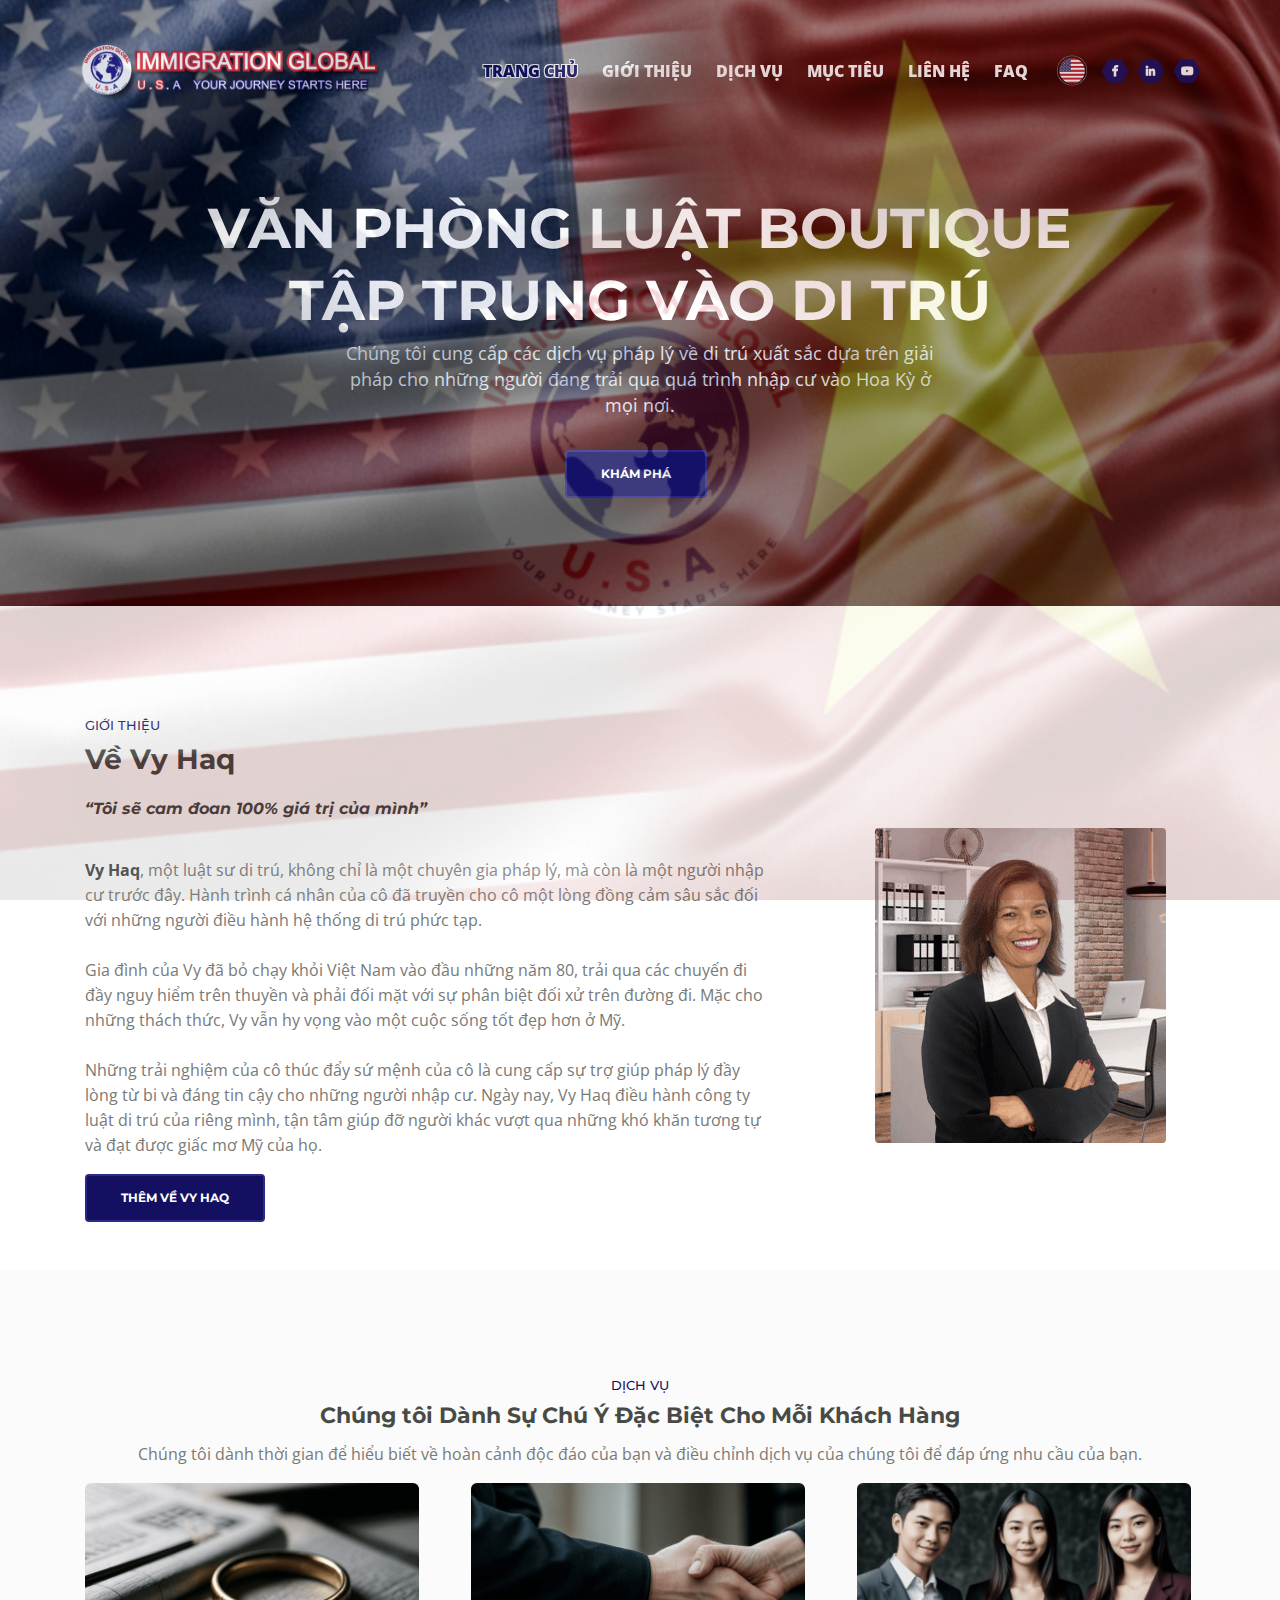
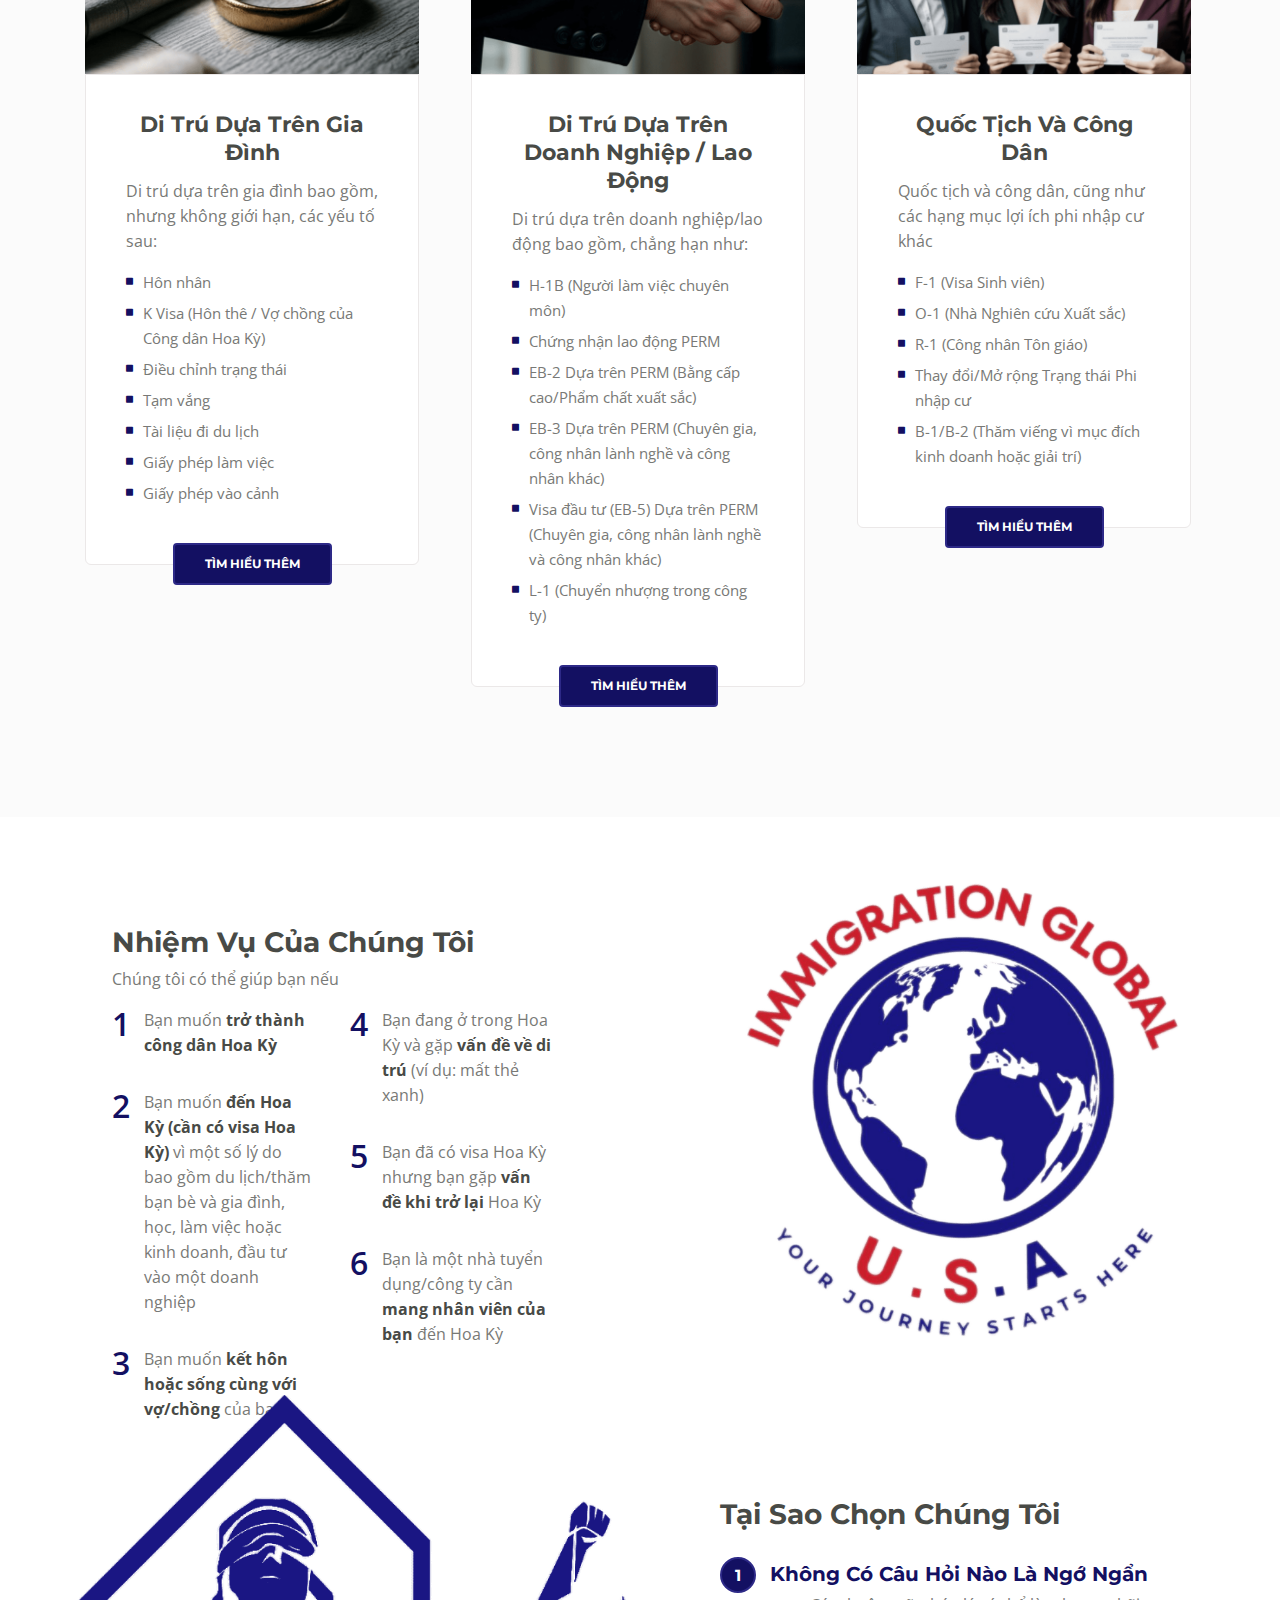
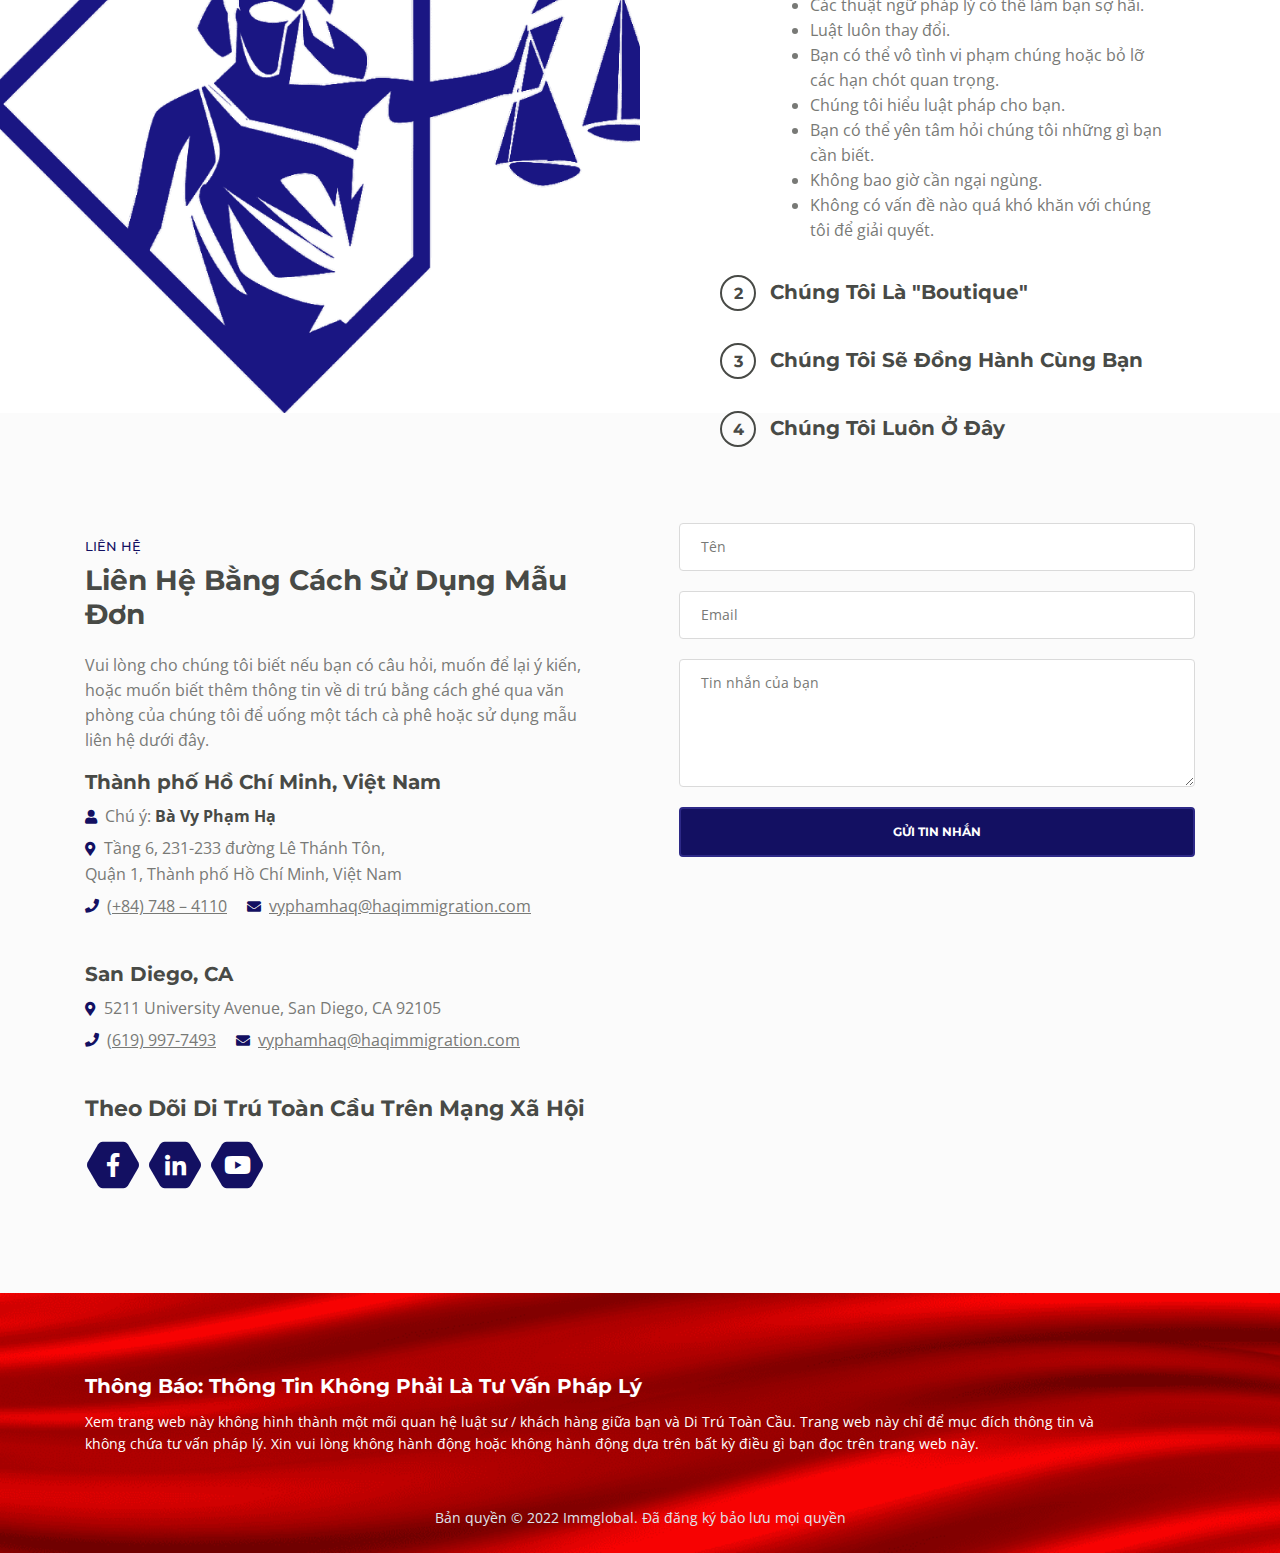
==== commit b5fb4a2c: "Lang 3" ====
--- a/index-vn.html
+++ b/index-vn.html
@@ -590,7 +590,7 @@
                             </ul>
                         </div>
                         <div class="button-container">
-                            <a class="btn-solid-reg page-scroll" href="#callMe">CHI TIẾT</a>
+                            <a class="btn-solid-reg page-scroll" href="#contact">TÌM HIỂU THÊM</a>
                         </div> <!-- end of button-container -->
                     </div>
                     <!-- end of card -->
@@ -631,7 +631,7 @@
                             </ul>
                         </div>
                         <div class="button-container">
-                            <a class="btn-solid-reg page-scroll" href="#callMe">CHI TIẾT</a>
+                            <a class="btn-solid-reg page-scroll" href="#contact">TÌM HIỂU THÊM</a>
                         </div> <!-- end of button-container -->
                     </div>
                     <!-- end of card -->
@@ -668,7 +668,7 @@
                             </ul>
                         </div>
                         <div class="button-container">
-                            <a class="btn-solid-reg page-scroll" href="#callMe">CHI TIẾT</a>
+                            <a class="btn-solid-reg page-scroll" href="#contact">TÌM HIỂU THÊM</a>
                         </div> <!-- end of button-container -->
                     </div>
                     <!-- end of card -->
